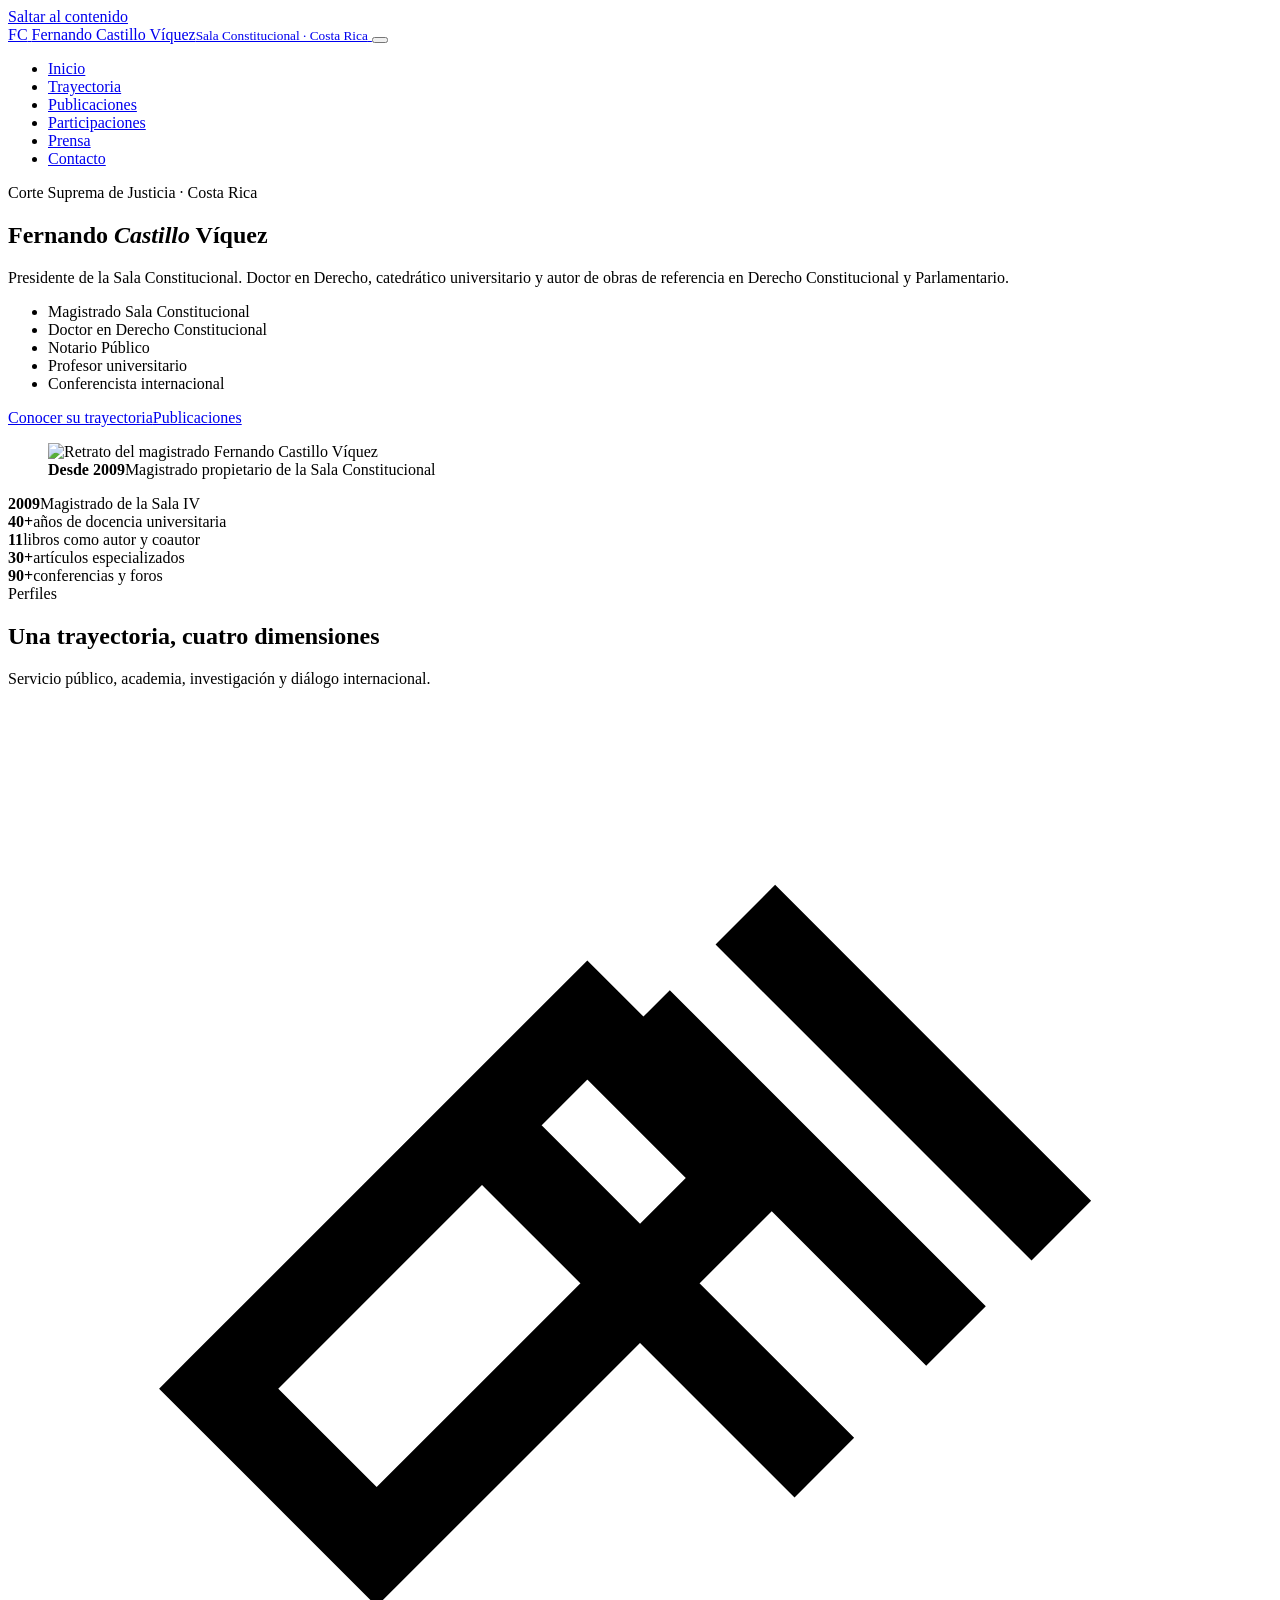
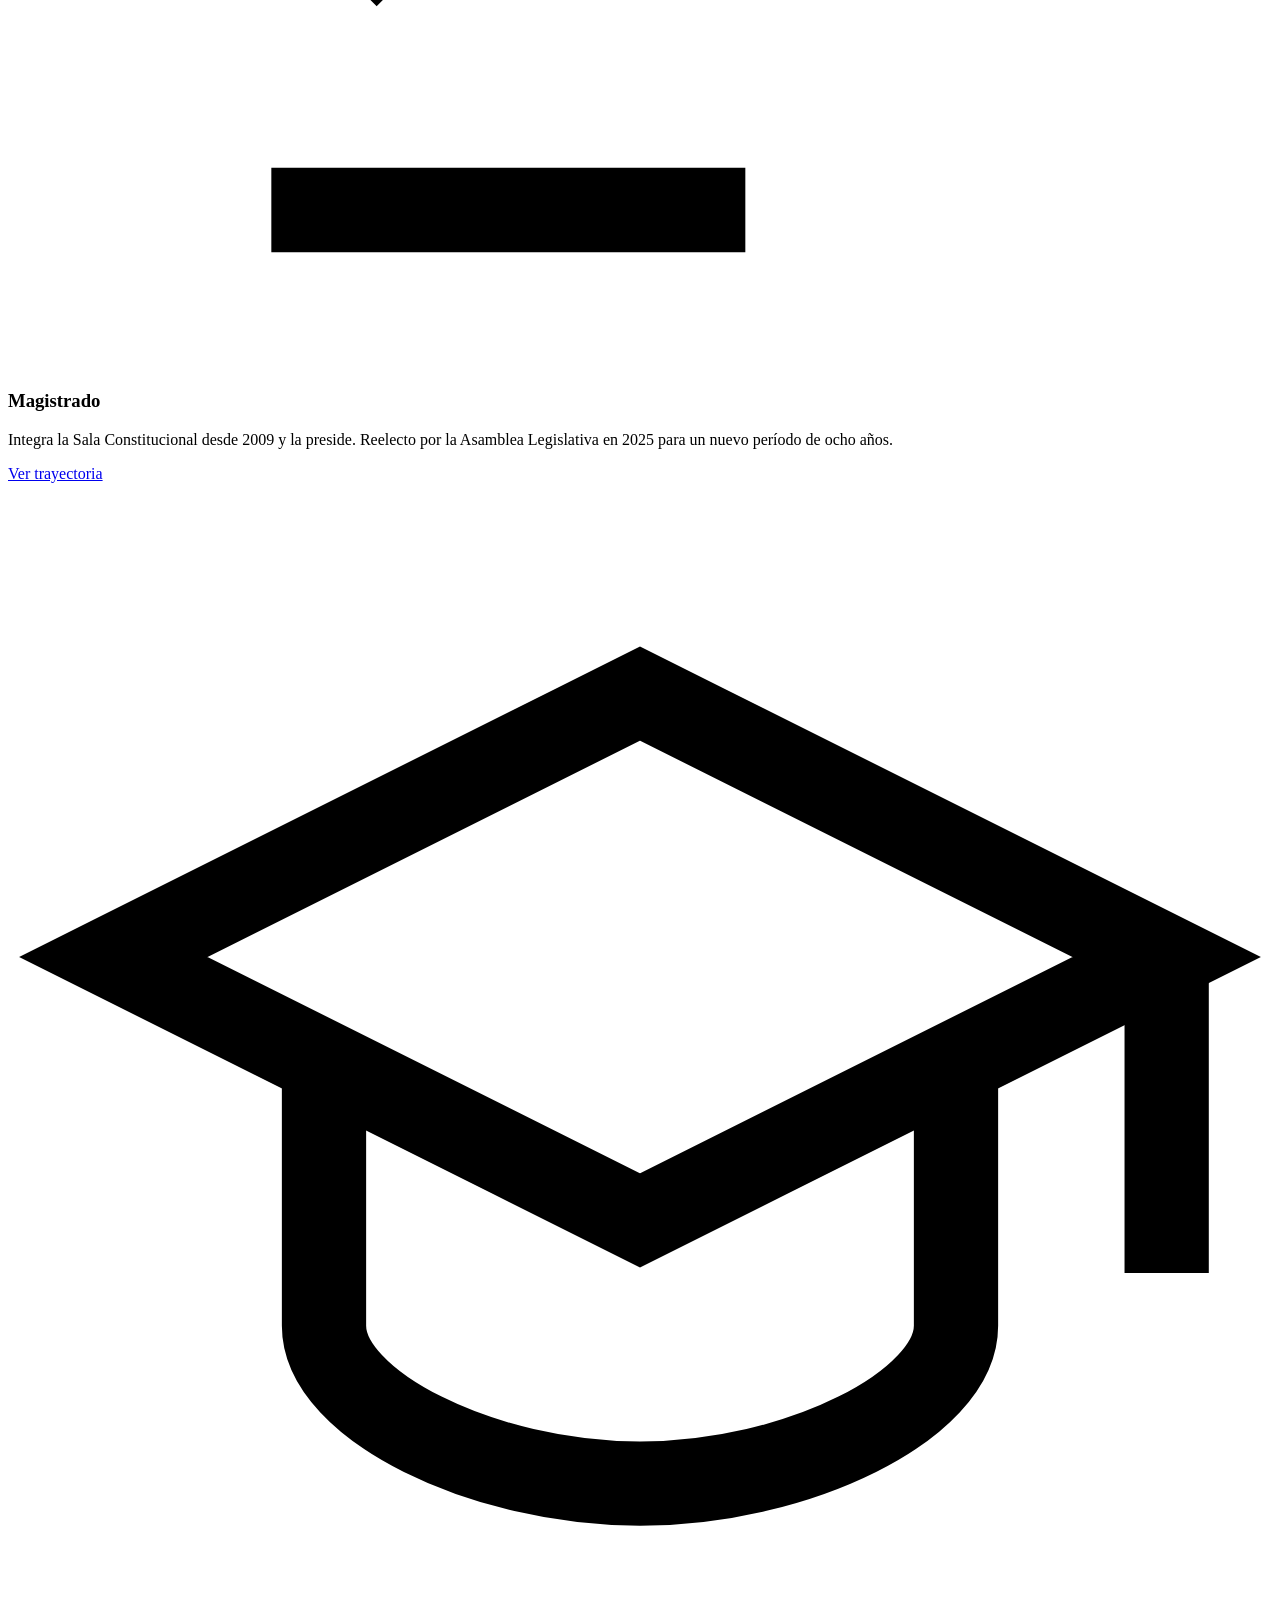
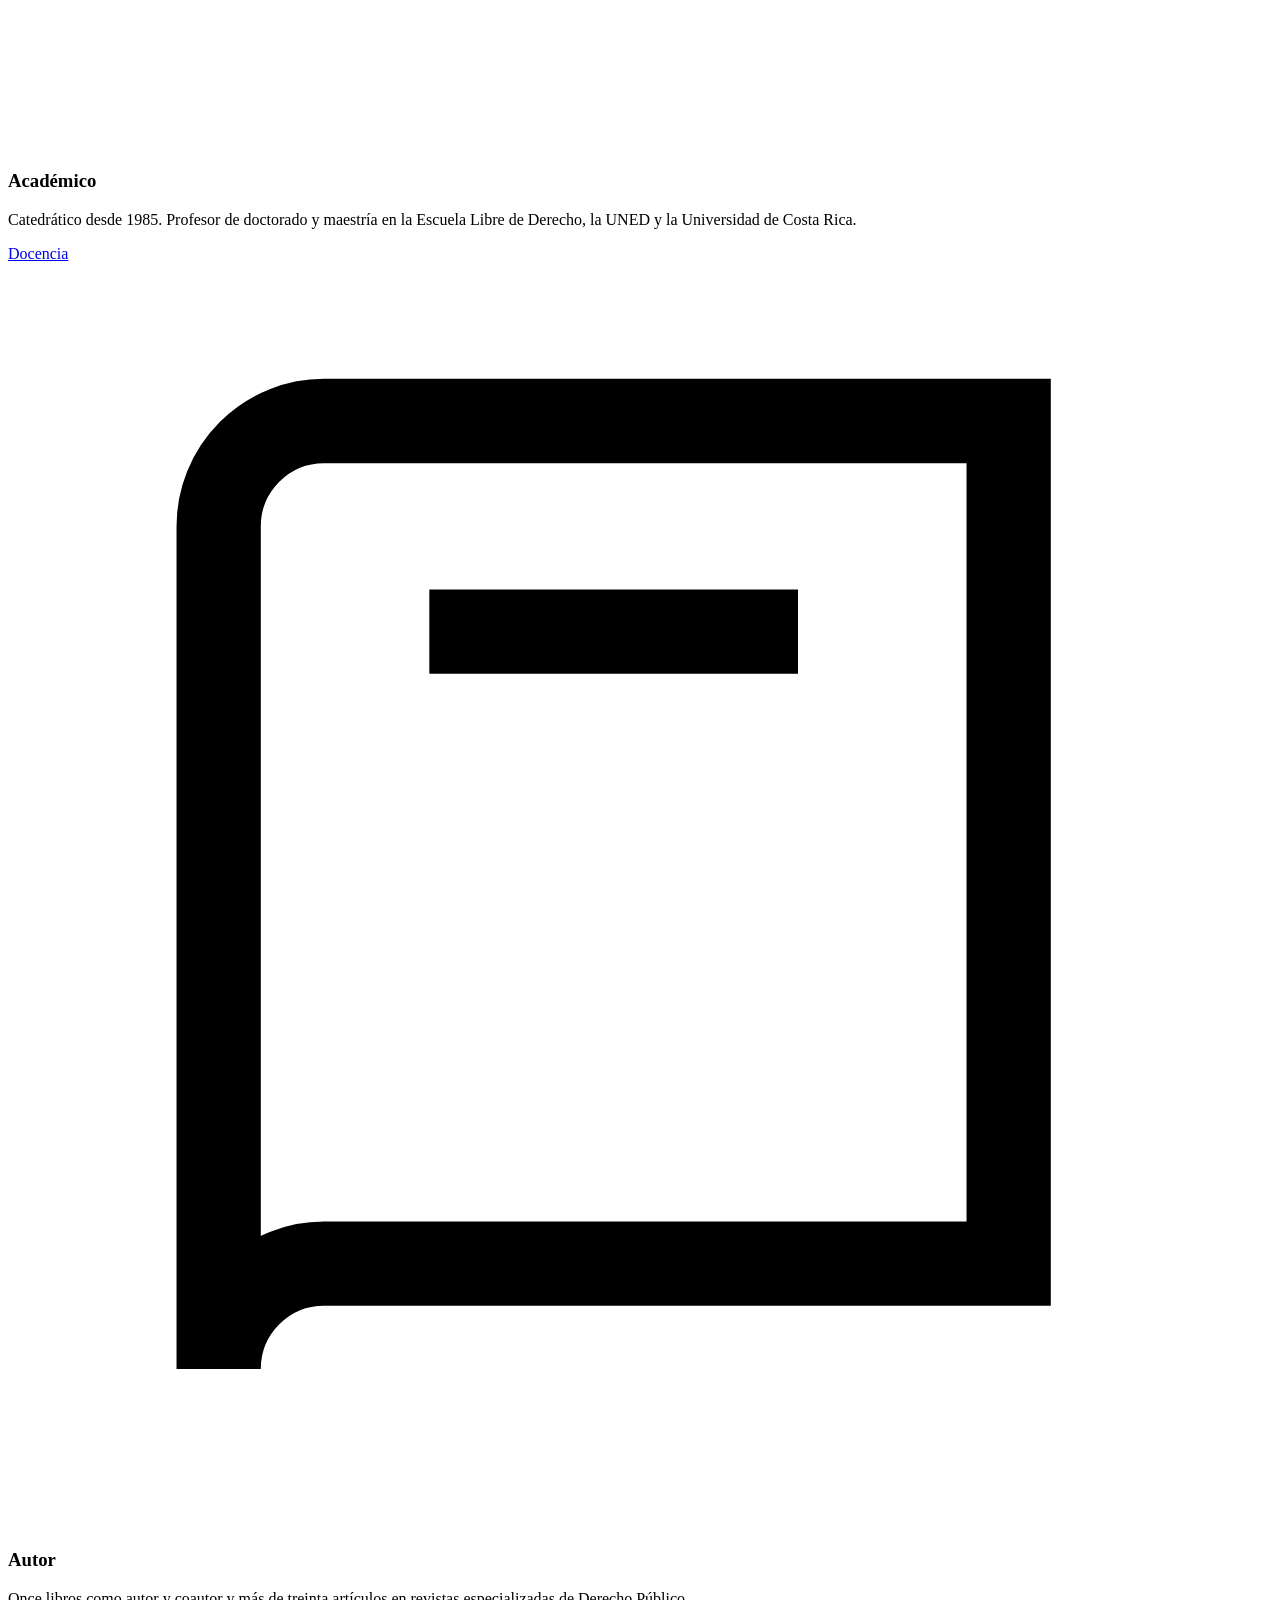
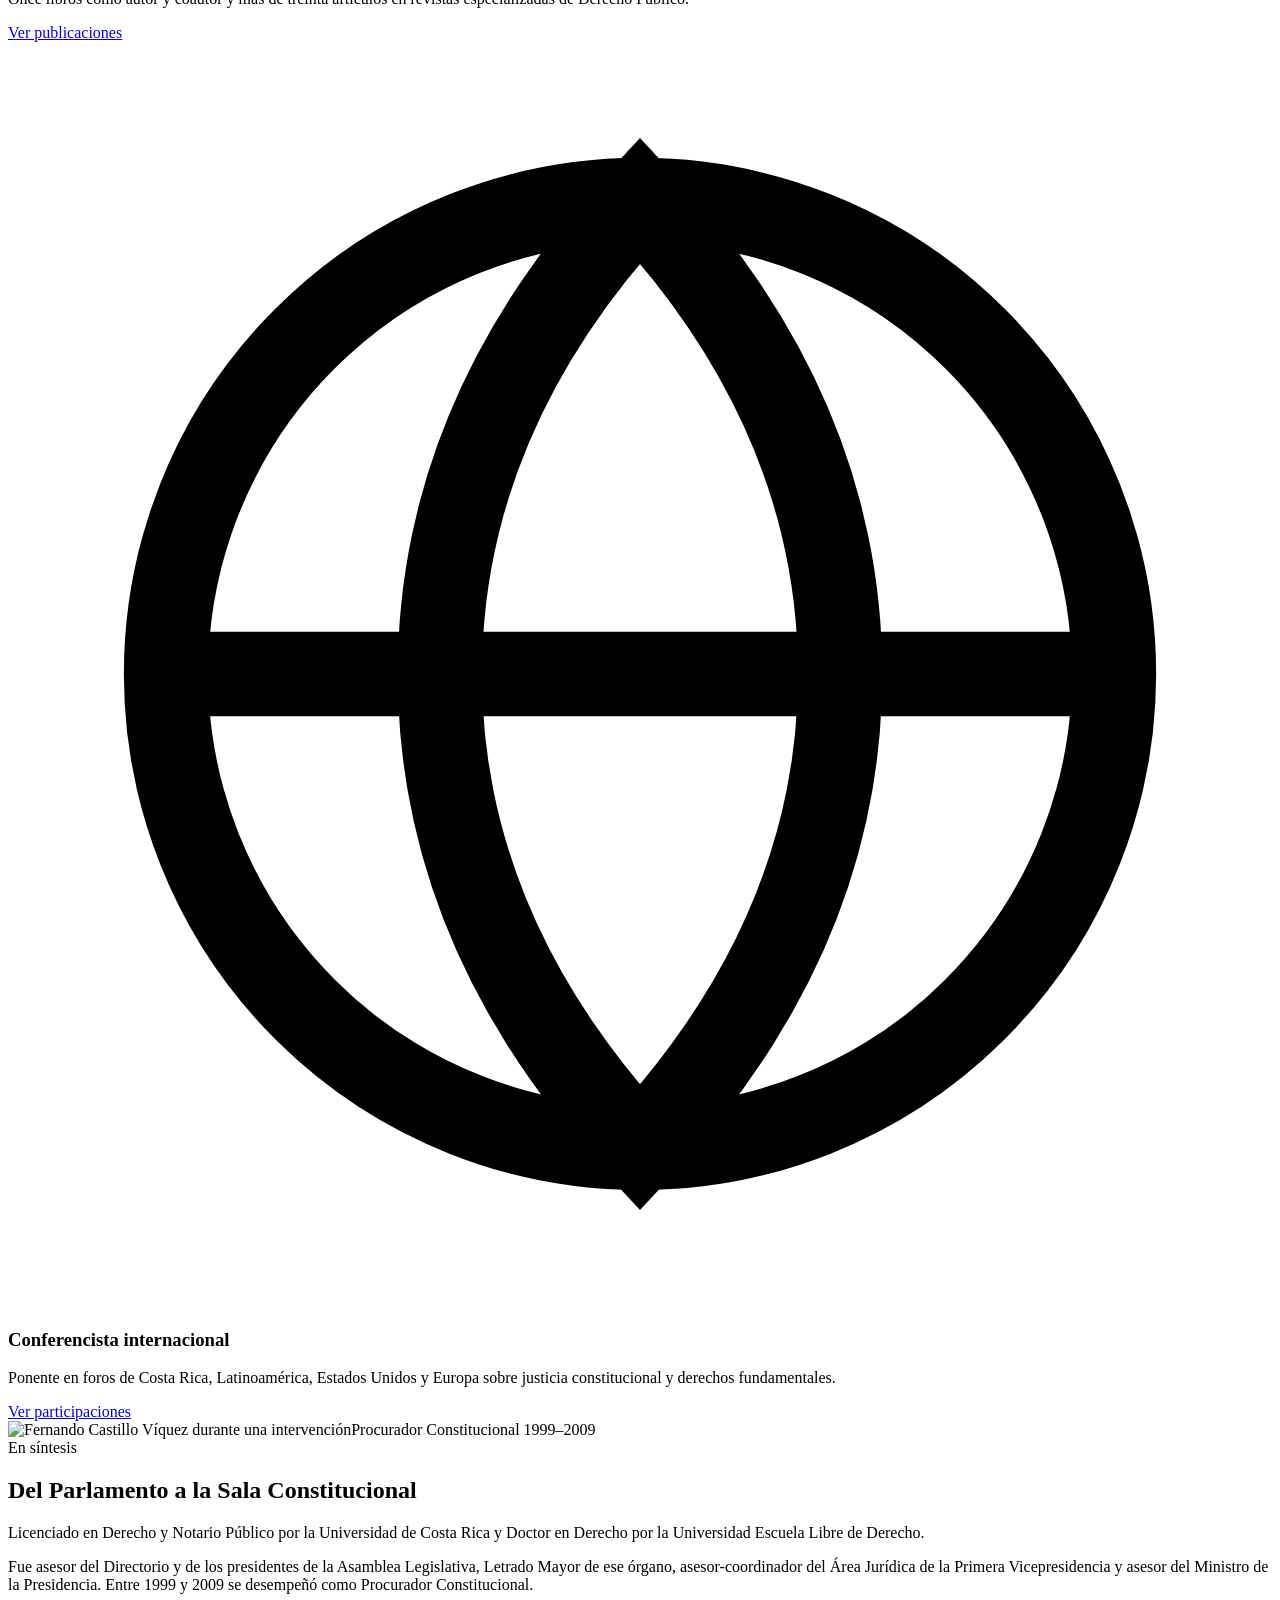
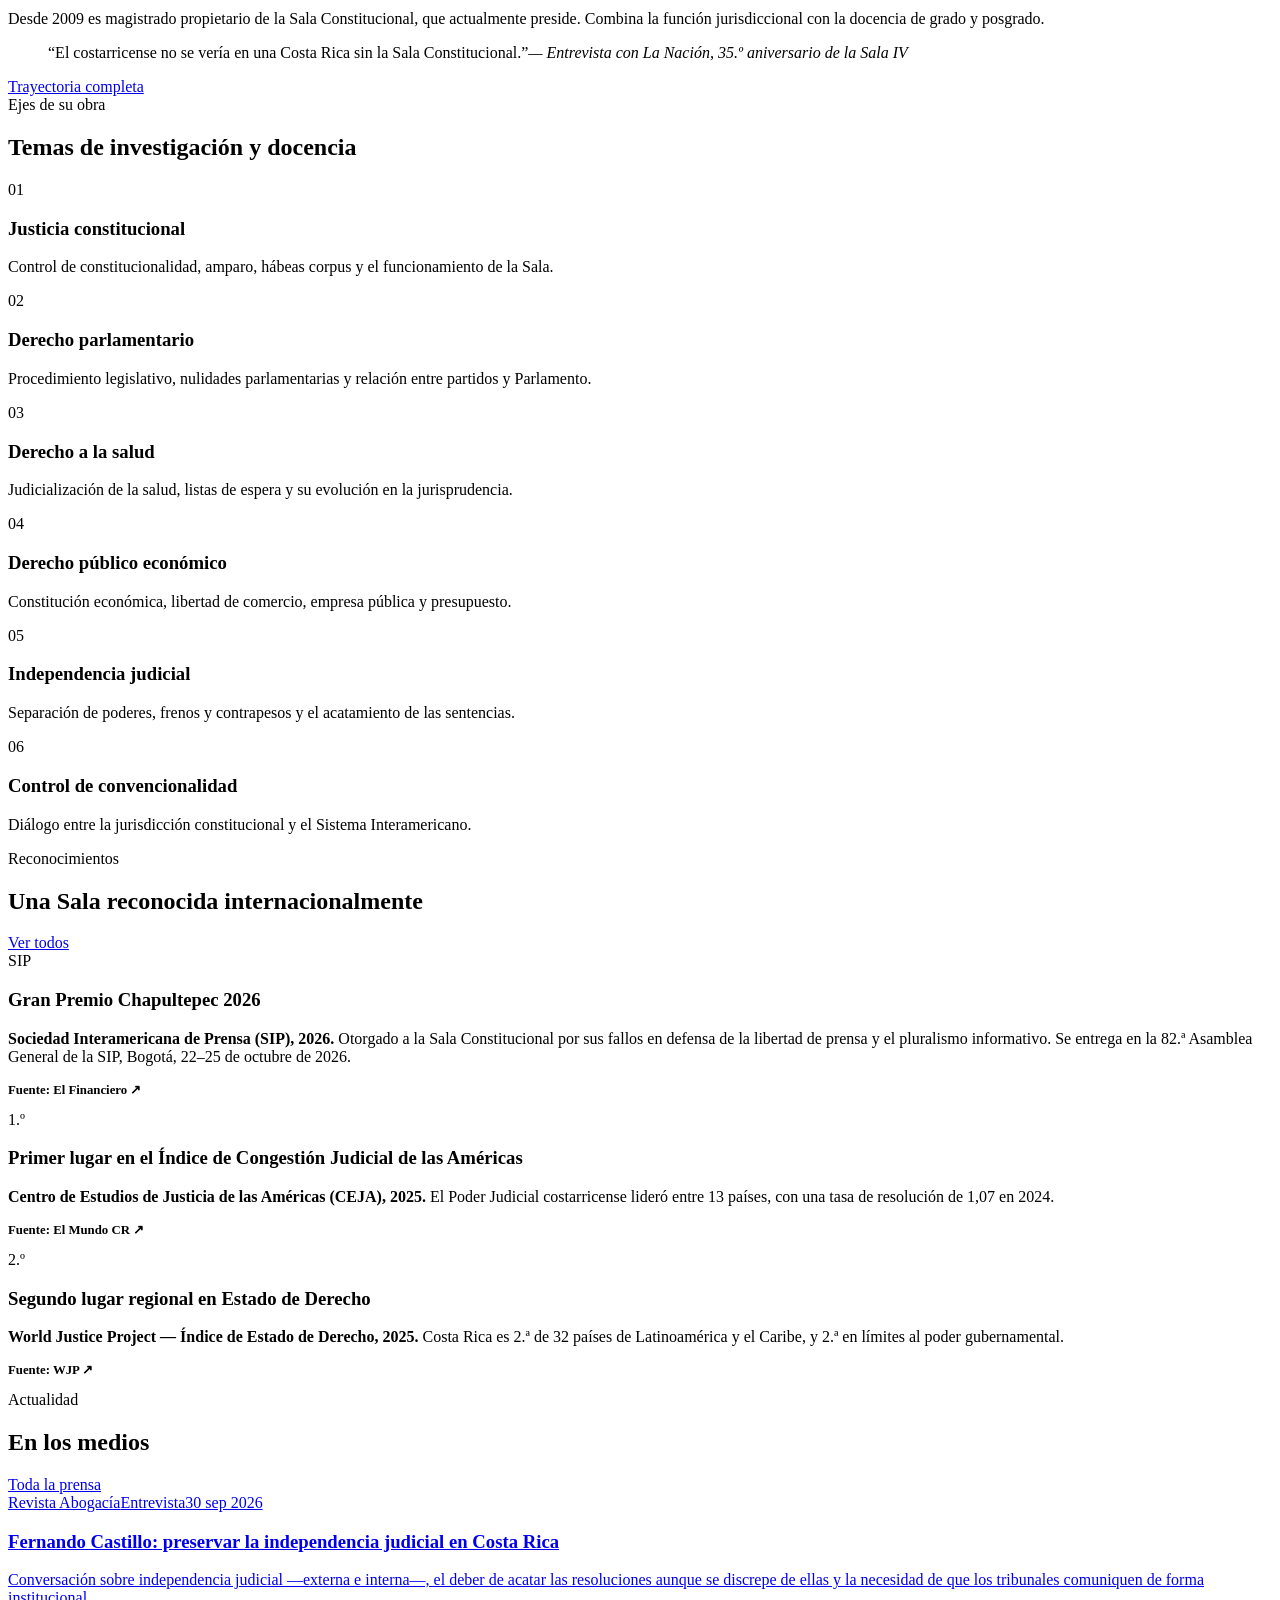
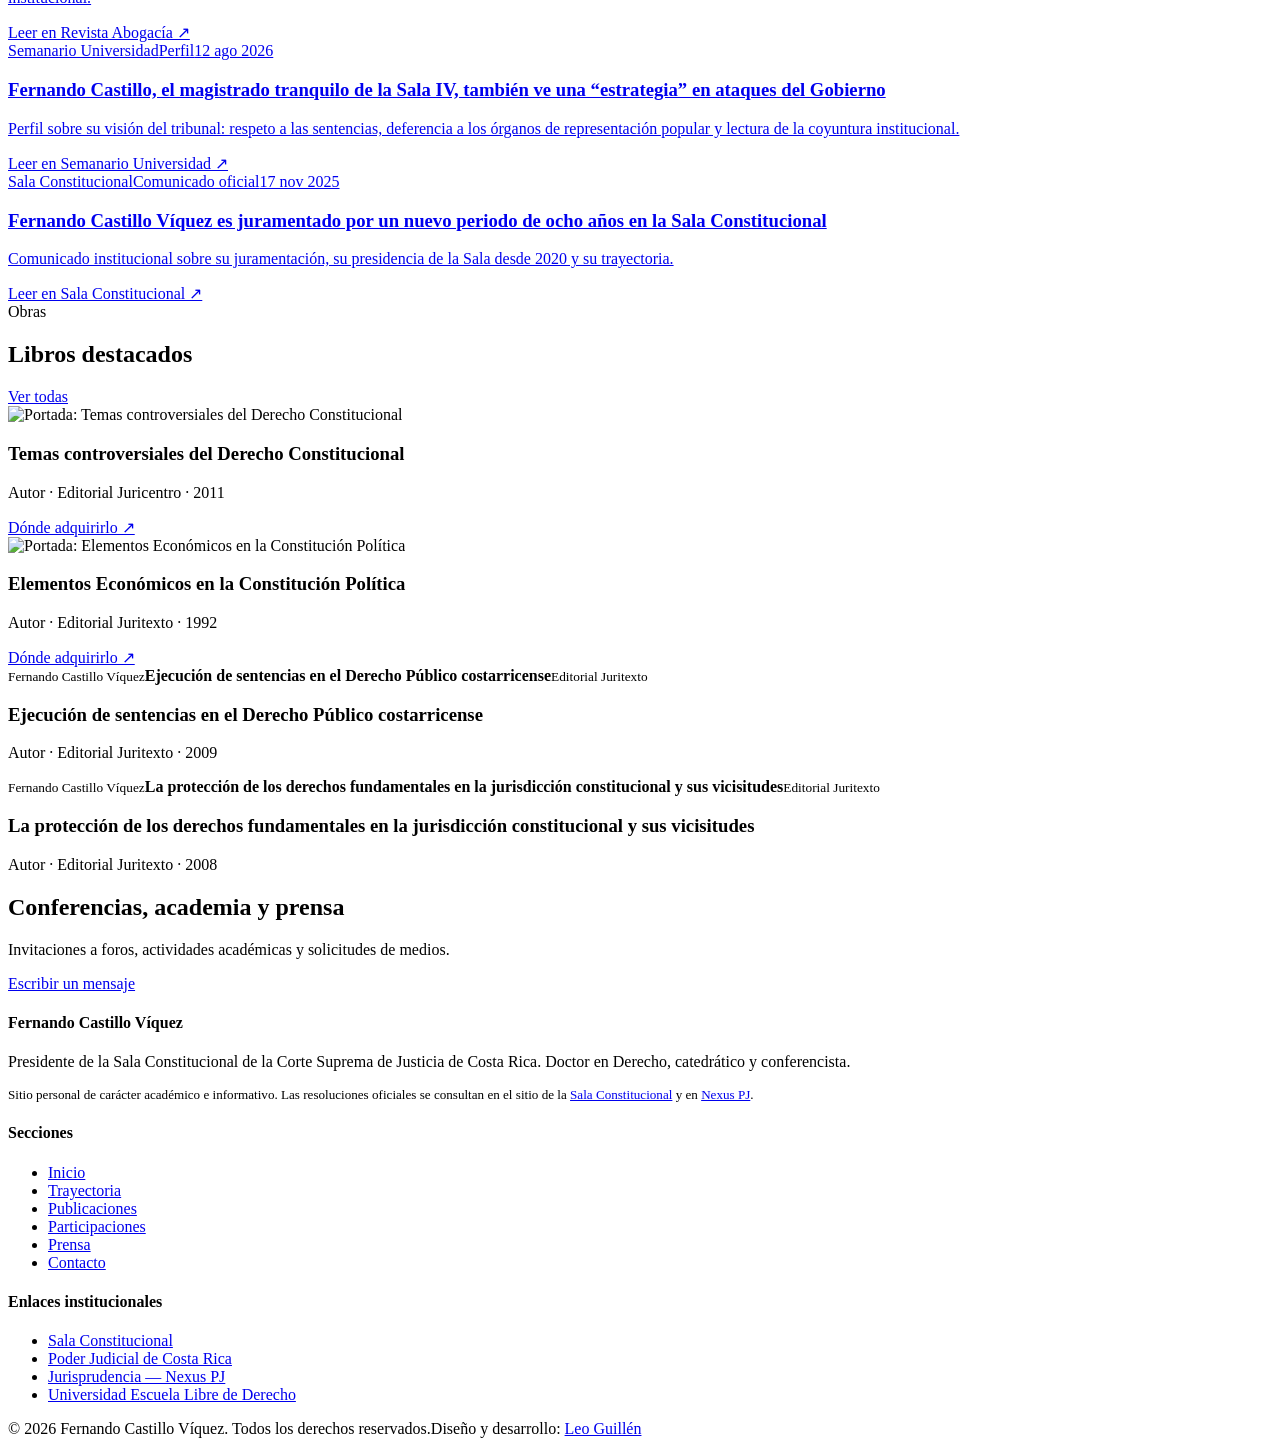
==== public/index.html @ f323a3b7 "mejora web" ====
<!doctype html>
<html lang="es-CR">
<head>
<meta charset="utf-8">
<meta name="viewport" content="width=device-width, initial-scale=1">
<title>Magistrado Fernando Castillo Víquez | Sala Constitucional</title>
<meta name="description" content="Sitio oficial del magistrado Fernando Castillo Víquez, presidente de la Sala Constitucional de Costa Rica: trayectoria, libros, conferencias y prensa.">
<meta name="keywords" content="Fernando Castillo Víquez, magistrado Fernando Castillo, presidente Sala Constitucional, Sala IV Costa Rica, magistrado Sala Constitucional, Derecho Constitucional Costa Rica">
<meta name="author" content="Fernando Castillo Víquez">
<meta name="robots" content="index, follow, max-image-preview:large, max-snippet:-1">
<link rel="canonical" href="https://www.fernandocastillocr.com/">
<link rel="alternate" hreflang="es-CR" href="https://www.fernandocastillocr.com/"><link rel="alternate" hreflang="x-default" href="https://www.fernandocastillocr.com/">
<!-- Google Search Console: pegar aquí la meta de verificación, p. ej. <meta name="google-site-verification" content="..."> -->
<meta property="og:type" content="profile"><meta property="og:locale" content="es_CR"><meta property="og:site_name" content="Fernando Castillo Víquez">
<meta property="og:title" content="Magistrado Fernando Castillo Víquez | Sala Constitucional"><meta property="og:description" content="Sitio oficial del magistrado Fernando Castillo Víquez, presidente de la Sala Constitucional de Costa Rica: trayectoria, libros, conferencias y prensa."><meta property="og:url" content="https://www.fernandocastillocr.com/">
<meta property="og:image" content="https://www.fernandocastillocr.com/assets/img/og-image.jpg"><meta property="og:image:width" content="1200"><meta property="og:image:height" content="630"><meta property="og:image:alt" content="Fernando Castillo Víquez, presidente de la Sala Constitucional de Costa Rica">
<meta property="profile:first_name" content="Fernando"><meta property="profile:last_name" content="Castillo Víquez">
<meta name="twitter:card" content="summary_large_image"><meta name="twitter:title" content="Magistrado Fernando Castillo Víquez | Sala Constitucional"><meta name="twitter:description" content="Sitio oficial del magistrado Fernando Castillo Víquez, presidente de la Sala Constitucional de Costa Rica: trayectoria, libros, conferencias y prensa.">
<meta name="twitter:image" content="https://www.fernandocastillocr.com/assets/img/og-image.jpg"><meta name="twitter:image:alt" content="Fernando Castillo Víquez, presidente de la Sala Constitucional de Costa Rica">
<meta name="theme-color" content="#0e1a2b"><meta name="format-detection" content="telephone=no">
<link rel="icon" href="/favicon.svg" type="image/svg+xml"><link rel="icon" href="/favicon-32.png" sizes="32x32" type="image/png">
<link rel="apple-touch-icon" href="/apple-touch-icon.png"><link rel="manifest" href="/site.webmanifest">
<link rel="preload" as="image" href="/assets/img/retrato.webp" fetchpriority="high">
<link rel="preconnect" href="https://fonts.googleapis.com"><link rel="preconnect" href="https://fonts.gstatic.com" crossorigin>
<link href="https://fonts.googleapis.com/css2?family=Cormorant+Garamond:ital,wght@0,500;0,600;1,500&family=Inter:wght@400;500;600&display=swap" rel="stylesheet">
<link rel="stylesheet" href="/assets/css/styles.css?v=20261011">
<script type="application/ld+json">{"@context": "https://schema.org", "@graph": [{"@type": "WebSite", "@id": "https://www.fernandocastillocr.com/#website", "url": "https://www.fernandocastillocr.com/", "name": "Fernando Castillo Víquez", "inLanguage": "es-CR", "publisher": {"@id": "https://www.fernandocastillocr.com/#person"}, "about": {"@id": "https://www.fernandocastillocr.com/#person"}}, {"@type": "Person", "@id": "https://www.fernandocastillocr.com/#person", "name": "Fernando Castillo Víquez", "givenName": "Fernando", "familyName": "Castillo Víquez", "alternateName": ["Fernando Castillo", "Magistrado Fernando Castillo", "Fernando Castillo V."], "honorificPrefix": "Dr.", "url": "https://www.fernandocastillocr.com/", "image": {"@type": "ImageObject", "url": "https://www.fernandocastillocr.com/assets/img/retrato.webp", "width": 496, "height": 568}, "jobTitle": "Presidente de la Sala Constitucional", "description": "Magistrado propietario de la Sala Constitucional de la Corte Suprema de Justicia de Costa Rica desde 2009 y su presidente. Doctor en Derecho, catedrático universitario y autor.", "worksFor": {"@type": "GovernmentOrganization", "name": "Sala Constitucional de la Corte Suprema de Justicia de Costa Rica", "url": "https://salaconstitucional.poder-judicial.go.cr/", "parentOrganization": {"@type": "GovernmentOrganization", "name": "Poder Judicial de Costa Rica", "url": "https://pj.poder-judicial.go.cr/"}}, "hasOccupation": [{"@type": "Occupation", "name": "Magistrado"}, {"@type": "Occupation", "name": "Profesor universitario"}, {"@type": "Occupation", "name": "Notario público"}], "alumniOf": [{"@type": "CollegeOrUniversity", "name": "Universidad de Costa Rica"}, {"@type": "CollegeOrUniversity", "name": "Universidad Escuela Libre de Derecho"}], "hasCredential": [{"@type": "EducationalOccupationalCredential", "credentialCategory": "degree", "name": "Licenciatura en Derecho", "recognizedBy": {"@type": "CollegeOrUniversity", "name": "Universidad de Costa Rica"}}, {"@type": "EducationalOccupationalCredential", "credentialCategory": "degree", "name": "Doctorado en Derecho", "recognizedBy": {"@type": "CollegeOrUniversity", "name": "Universidad Escuela Libre de Derecho"}}], "birthPlace": {"@type": "Place", "name": "Heredia, Costa Rica"}, "nationality": {"@type": "Country", "name": "Costa Rica"}, "knowsLanguage": "es", "knowsAbout": ["Derecho Constitucional", "Derecho Procesal Constitucional", "Derecho Parlamentario", "Derecho Público Económico", "Derecho Administrativo", "Control de convencionalidad", "Derecho a la salud"], "subjectOf": [{"@type": "CreativeWork", "name": "Fernando Castillo: preservar la independencia judicial en Costa Rica", "url": "https://www.revistaabogacia.com/fernando-castillo-preservar-la-independencia-judicial-en-costa-rica/", "datePublished": "2026-09-30", "publisher": {"@type": "Organization", "name": "Revista Abogacía"}}, {"@type": "CreativeWork", "name": "Fernando Castillo, el magistrado tranquilo de la Sala IV, también ve una “estrategia” en ataques del Gobierno", "url": "https://semanariouniversidad.com/pais/fernando-castillo-el-magistrado-tranquilo-de-la-sala-iv-tambien-ve-una-estrategia-en-ataques-del-gobierno/", "datePublished": "2026-08-12", "publisher": {"@type": "Organization", "name": "Semanario Universidad"}}, {"@type": "CreativeWork", "name": "Magistrado Fernando Castillo: ‘La Sala no puede dar un golpe de Estado, los términos se han equivocado’", "url": "https://www.nacion.com/politica/magistrado-fernando-castillo-la-sala-no-puede-dar/HDDXQT6OJNHUJPCTBT25O3FYCQ/story/", "datePublished": "2026-08-05", "publisher": {"@type": "Organization", "name": "La Nación"}}, {"@type": "CreativeWork", "name": "“No soy una persona con pedigrí judicial”, afirma presidente de Sala Constitucional", "url": "https://www.teletica.com/entrevistas/no-soy-una-persona-con-pedigri-judicial-afirma-presidente-de-sala-constitucional_397880", "datePublished": "2025-11-30", "publisher": {"@type": "Organization", "name": "Teletica"}}, {"@type": "CreativeWork", "name": "Fernando Castillo Víquez es juramentado por un nuevo periodo de ocho años en la Sala Constitucional", "url": "https://salaconstitucional.poder-judicial.go.cr/index.php/sala-de-prensa/comunicados/fernando-castillo-viquez-es-juramentado-por-un-nuevo-periodo-de-ocho-anos-en-la-sala-constitucional", "datePublished": "2025-11-17", "publisher": {"@type": "Organization", "name": "Sala Constitucional"}}, {"@type": "CreativeWork", "name": "Fernando Castillo, presidente de la Sala IV, reelecto magistrado por ocho años más", "url": "https://delfino.cr/2025/11/fernando-castillo-presidente-de-la-sala-iv-reelecto-magistrado-por-ocho-anos-mas", "datePublished": "2025-11-11", "publisher": {"@type": "Organization", "name": "Delfino.cr"}}, {"@type": "CreativeWork", "name": "Magistrado Fernando Castillo recibe reconocimiento por su destacada trayectoria académica y labor docente", "url": "https://elmundo.cr/costa-rica/magistrado-fernando-castillo-recibe-reconocimiento-por-su-destacada-trayectoria-academica-y-labor-docente/", "datePublished": "2024-07-22", "publisher": {"@type": "Organization", "name": "El Mundo CR"}}]}, {"@type": "ProfilePage", "@id": "https://www.fernandocastillocr.com/#webpage", "url": "https://www.fernandocastillocr.com/", "name": "Magistrado Fernando Castillo Víquez | Sala Constitucional", "description": "Sitio oficial del magistrado Fernando Castillo Víquez, presidente de la Sala Constitucional de Costa Rica: trayectoria, libros, conferencias y prensa.", "inLanguage": "es-CR", "isPartOf": {"@id": "https://www.fernandocastillocr.com/#website"}, "about": {"@id": "https://www.fernandocastillocr.com/#person"}, "dateModified": "2026-10-11", "primaryImageOfPage": {"@type": "ImageObject", "url": "https://www.fernandocastillocr.com/assets/img/og-image.jpg", "width": 1200, "height": 630}, "mainEntity": {"@id": "https://www.fernandocastillocr.com/#person"}}]}</script>
</head>
<body>
<a class="skip" href="#main">Saltar al contenido</a>
<header class="site-header">
  <nav class="wrap nav" aria-label="Principal">
    <a class="brand" href="/" aria-label="Fernando Castillo Víquez — inicio">
      <span class="brand-mark">FC</span>
      <span class="brand-name">Fernando Castillo Víquez<small>Sala Constitucional · Costa Rica</small></span>
    </a>
    <button class="burger" aria-label="Abrir menú" aria-expanded="false" aria-controls="menu"><span></span><span></span><span></span></button>
    <ul class="menu" id="menu"><li><a href="/" aria-current="page">Inicio</a></li><li><a href="/trayectoria">Trayectoria</a></li><li><a href="/publicaciones">Publicaciones</a></li><li><a href="/participaciones">Participaciones</a></li><li><a href="/prensa">Prensa</a></li><li><a class="cta" href="/contacto">Contacto</a></li></ul>
  </nav>
</header>
<main id="main">

<section class="hero"><div class="wrap hero-grid">
  <div>
    <div class="eyebrow">Corte Suprema de Justicia · Costa Rica</div>
    <h1>Fernando <em>Castillo</em> Víquez</h1>
    <p class="lead">Presidente de la Sala Constitucional. Doctor en Derecho, catedrático universitario y autor de obras de referencia en Derecho Constitucional y Parlamentario.</p>
    <ul class="roles"><li>Magistrado Sala Constitucional</li><li>Doctor en Derecho Constitucional</li><li>Notario Público</li><li>Profesor universitario</li><li>Conferencista internacional</li></ul>
    <div class="btns"><a class="btn btn-gold" href="/trayectoria">Conocer su trayectoria</a><a class="btn btn-ghost" href="/publicaciones">Publicaciones</a></div>
  </div>
  <figure class="portrait"><img src="/assets/img/retrato.webp" alt="Retrato del magistrado Fernando Castillo Víquez" width="496" height="568" fetchpriority="high"><span class="shade" aria-hidden="true"></span>
  <figcaption><b>Desde 2009</b>Magistrado propietario de la Sala Constitucional</figcaption></figure>
</div></section>

<section class="stats"><div class="wrap stats-grid">
  <div class="stat"><b>2009</b><span>Magistrado de la Sala IV</span></div>
  <div class="stat"><b>40+</b><span>años de docencia universitaria</span></div>
  <div class="stat"><b>11</b><span>libros como autor y coautor</span></div>
  <div class="stat"><b>30+</b><span>artículos especializados</span></div>
  <div class="stat"><b>90+</b><span>conferencias y foros</span></div>
</div></section>

<section class="block"><div class="wrap">
  <div class="sec-head"><div><div class="eyebrow">Perfiles</div><h2>Una trayectoria, cuatro dimensiones</h2></div>
  <p class="lead">Servicio público, academia, investigación y diálogo internacional.</p></div>
  <div class="grid-4"><article class="profile reveal"><div class="ic"><svg viewBox="0 0 24 24" fill="none" stroke="currentColor" stroke-width="1.6"><path d="M14 4l6 6M12 6l6 6M5 21h9M9.5 8.5l6 6M4 13l7-7 3 3-7 7z"/></svg></div><h3>Magistrado</h3><p>Integra la Sala Constitucional desde 2009 y la preside. Reelecto por la Asamblea Legislativa en 2025 para un nuevo período de ocho años.</p><a href="/trayectoria">Ver trayectoria</a></article><article class="profile reveal"><div class="ic"><svg viewBox="0 0 24 24" fill="none" stroke="currentColor" stroke-width="1.6"><path d="M2 9l10-5 10 5-10 5z"/><path d="M6 11v5c0 1.5 3 3 6 3s6-1.5 6-3v-5M22 9v6"/></svg></div><h3>Académico</h3><p>Catedrático desde 1985. Profesor de doctorado y maestría en la Escuela Libre de Derecho, la UNED y la Universidad de Costa Rica.</p><a href="/trayectoria#docencia">Docencia</a></article><article class="profile reveal"><div class="ic"><svg viewBox="0 0 24 24" fill="none" stroke="currentColor" stroke-width="1.6"><path d="M4 5a2 2 0 012-2h13v16H6a2 2 0 00-2 2zM4 5v16M8 7h7"/></svg></div><h3>Autor</h3><p>Once libros como autor y coautor y más de treinta artículos en revistas especializadas de Derecho Público.</p><a href="/publicaciones">Ver publicaciones</a></article><article class="profile reveal"><div class="ic"><svg viewBox="0 0 24 24" fill="none" stroke="currentColor" stroke-width="1.6"><circle cx="12" cy="12" r="9"/><path d="M3 12h18M12 3c2.5 2.7 3.8 5.7 3.8 9s-1.3 6.3-3.8 9c-2.5-2.7-3.8-5.7-3.8-9S9.5 5.7 12 3z"/></svg></div><h3>Conferencista internacional</h3><p>Ponente en foros de Costa Rica, Latinoamérica, Estados Unidos y Europa sobre justicia constitucional y derechos fundamentales.</p><a href="/participaciones">Ver participaciones</a></article></div>
</div></section>

<section class="block alt"><div class="wrap grid-2">
  <div class="bio-img reveal"><img src="/assets/img/conferencia.webp" alt="Fernando Castillo Víquez durante una intervención" loading="lazy" width="1067" height="1600"><span class="tag">Procurador Constitucional 1999–2009</span></div>
  <div class="reveal">
    <div class="eyebrow">En síntesis</div>
    <h2>Del Parlamento a la Sala Constitucional</h2>
    <p>Licenciado en Derecho y Notario Público por la Universidad de Costa Rica y Doctor en Derecho por la Universidad Escuela Libre de Derecho.</p>
    <p>Fue asesor del Directorio y de los presidentes de la Asamblea Legislativa, Letrado Mayor de ese órgano, asesor-coordinador del Área Jurídica de la Primera Vicepresidencia y asesor del Ministro de la Presidencia. Entre 1999 y 2009 se desempeñó como Procurador Constitucional.</p>
    <p>Desde 2009 es magistrado propietario de la Sala Constitucional, que actualmente preside. Combina la función jurisdiccional con la docencia de grado y posgrado.</p>
    <blockquote class="quote">“El costarricense no se vería en una Costa Rica sin la Sala Constitucional.”<cite>— Entrevista con La Nación, 35.º aniversario de la Sala IV</cite></blockquote>
    <a class="btn btn-ink" href="/trayectoria">Trayectoria completa</a>
  </div>
</div></section>

<section class="block dark"><div class="wrap">
  <div class="sec-head"><div><div class="eyebrow" style="color:var(--gold-2)">Ejes de su obra</div><h2>Temas de investigación y docencia</h2></div></div>
  <div class="themes"><div class="theme reveal"><span class="n">01</span><h3>Justicia constitucional</h3><p>Control de constitucionalidad, amparo, hábeas corpus y el funcionamiento de la Sala.</p></div><div class="theme reveal"><span class="n">02</span><h3>Derecho parlamentario</h3><p>Procedimiento legislativo, nulidades parlamentarias y relación entre partidos y Parlamento.</p></div><div class="theme reveal"><span class="n">03</span><h3>Derecho a la salud</h3><p>Judicialización de la salud, listas de espera y su evolución en la jurisprudencia.</p></div><div class="theme reveal"><span class="n">04</span><h3>Derecho público económico</h3><p>Constitución económica, libertad de comercio, empresa pública y presupuesto.</p></div><div class="theme reveal"><span class="n">05</span><h3>Independencia judicial</h3><p>Separación de poderes, frenos y contrapesos y el acatamiento de las sentencias.</p></div><div class="theme reveal"><span class="n">06</span><h3>Control de convencionalidad</h3><p>Diálogo entre la jurisdicción constitucional y el Sistema Interamericano.</p></div></div>
</div></section>

<section class="block"><div class="wrap"><div class="sec-head"><div><div class="eyebrow">Reconocimientos</div><h2>Una Sala reconocida internacionalmente</h2></div><a class="btn btn-ink" href="/prensa#reconocimientos">Ver todos</a></div>
<div class="grid-3"><a class="kp reveal" href="https://www.elfinancierocr.com/economia-y-politica/sip-otorga-el-gran-premio-chapultepec-2026-a-la/2NR7KEBCWNECLAHUYVV73FAW4Y/story/" target="_blank" rel="noopener" style="text-decoration:none;color:inherit;display:block"><span class="fig">SIP</span><h3>Gran Premio Chapultepec 2026</h3>
<p><b>Sociedad Interamericana de Prensa (SIP), 2026.</b> Otorgado a la Sala Constitucional por sus fallos en defensa de la libertad de prensa y el pluralismo informativo. Se entrega en la 82.ª Asamblea General de la SIP, Bogotá, 22–25 de octubre de 2026.</p><p style="margin-top:8px;font-size:.8rem;color:var(--gold-ink);font-weight:600">Fuente: El Financiero ↗</p></a><a class="kp reveal" href="https://elmundo.cr/costa-rica/costa-rica-lidera-en-resolucion-judicial-en-latinoamerica-segun-estudio-del-ceja/" target="_blank" rel="noopener" style="text-decoration:none;color:inherit;display:block"><span class="fig">1.º</span><h3>Primer lugar en el Índice de Congestión Judicial de las Américas</h3>
<p><b>Centro de Estudios de Justicia de las Américas (CEJA), 2025.</b> El Poder Judicial costarricense lideró entre 13 países, con una tasa de resolución de 1,07 en 2024.</p><p style="margin-top:8px;font-size:.8rem;color:var(--gold-ink);font-weight:600">Fuente: El Mundo CR ↗</p></a><a class="kp reveal" href="https://worldjusticeproject.org/sites/default/files/documents/Costa%20Rica_3.pdf" target="_blank" rel="noopener" style="text-decoration:none;color:inherit;display:block"><span class="fig">2.º</span><h3>Segundo lugar regional en Estado de Derecho</h3>
<p><b>World Justice Project — Índice de Estado de Derecho, 2025.</b> Costa Rica es 2.ª de 32 países de Latinoamérica y el Caribe, y 2.ª en límites al poder gubernamental.</p><p style="margin-top:8px;font-size:.8rem;color:var(--gold-ink);font-weight:600">Fuente: WJP ↗</p></a></div></div></section>
<section class="block alt"><div class="wrap">
  <div class="sec-head"><div><div class="eyebrow">Actualidad</div><h2>En los medios</h2></div><a class="btn btn-ink" href="/prensa">Toda la prensa</a></div>
  <div class="grid-3"><a class="news reveal featured" href="https://www.revistaabogacia.com/fernando-castillo-preservar-la-independencia-judicial-en-costa-rica/" target="_blank" rel="noopener">
<div class="meta"><span>Revista Abogacía</span><i></i><span>Entrevista</span><i></i><span>30 sep 2026</span></div>
<h3>Fernando Castillo: preservar la independencia judicial en Costa Rica</h3><p>Conversación sobre independencia judicial —externa e interna—, el deber de acatar las resoluciones aunque se discrepe de ellas y la necesidad de que los tribunales comuniquen de forma institucional.</p><span class="go">Leer en Revista Abogacía ↗</span></a><a class="news reveal" href="https://semanariouniversidad.com/pais/fernando-castillo-el-magistrado-tranquilo-de-la-sala-iv-tambien-ve-una-estrategia-en-ataques-del-gobierno/" target="_blank" rel="noopener">
<div class="meta"><span>Semanario Universidad</span><i></i><span>Perfil</span><i></i><span>12 ago 2026</span></div>
<h3>Fernando Castillo, el magistrado tranquilo de la Sala IV, también ve una “estrategia” en ataques del Gobierno</h3><p>Perfil sobre su visión del tribunal: respeto a las sentencias, deferencia a los órganos de representación popular y lectura de la coyuntura institucional.</p><span class="go">Leer en Semanario Universidad ↗</span></a><a class="news reveal" href="https://salaconstitucional.poder-judicial.go.cr/index.php/sala-de-prensa/comunicados/fernando-castillo-viquez-es-juramentado-por-un-nuevo-periodo-de-ocho-anos-en-la-sala-constitucional" target="_blank" rel="noopener">
<div class="meta"><span>Sala Constitucional</span><i></i><span>Comunicado oficial</span><i></i><span>17 nov 2025</span></div>
<h3>Fernando Castillo Víquez es juramentado por un nuevo periodo de ocho años en la Sala Constitucional</h3><p>Comunicado institucional sobre su juramentación, su presidencia de la Sala desde 2020 y su trayectoria.</p><span class="go">Leer en Sala Constitucional ↗</span></a></div>
</div></section>

<section class="block"><div class="wrap">
  <div class="sec-head"><div><div class="eyebrow">Obras</div><h2>Libros destacados</h2></div><a class="btn btn-ink" href="/publicaciones">Ver todas</a></div>
  <div class="grid-4"><article class="book reveal"><div class="cover"><img src="/assets/img/libro-temas-controversiales.webp" alt="Portada: Temas controversiales del Derecho Constitucional" loading="lazy"></div><div><h3>Temas controversiales del Derecho Constitucional</h3><p>Autor · Editorial Juricentro · 2011</p></div><a href="https://libreriaucr.com/" target="_blank" rel="noopener">Dónde adquirirlo ↗</a></article><article class="book reveal"><div class="cover"><img src="/assets/img/libro-elementos-economicos.webp" alt="Portada: Elementos Económicos en la Constitución Política" loading="lazy"></div><div><h3>Elementos Económicos en la Constitución Política</h3><p>Autor · Editorial Juritexto · 1992</p></div><a href="https://www.juritextocr.com/" target="_blank" rel="noopener">Dónde adquirirlo ↗</a></article><article class="book reveal"><div class="cover gen"><small>Fernando Castillo Víquez</small><b>Ejecución de sentencias en el Derecho Público costarricense</b><small>Editorial Juritexto</small></div><div><h3>Ejecución de sentencias en el Derecho Público costarricense</h3><p>Autor · Editorial Juritexto · 2009</p></div></article><article class="book reveal"><div class="cover gen"><small>Fernando Castillo Víquez</small><b>La protección de los derechos fundamentales en la jurisdicción constitucional y sus vicisitudes</b><small>Editorial Juritexto</small></div><div><h3>La protección de los derechos fundamentales en la jurisdicción constitucional y sus vicisitudes</h3><p>Autor · Editorial Juritexto · 2008</p></div></article></div>
</div></section>

<section class="block alt"><div class="wrap"><div class="cta-band reveal">
  <div><h2>Conferencias, academia y prensa</h2><p>Invitaciones a foros, actividades académicas y solicitudes de medios.</p></div>
  <a class="btn btn-gold" href="/contacto">Escribir un mensaje</a>
</div></div></section>
</main>
<footer class="site-footer">
  <div class="wrap">
    <div class="foot-grid">
      <div>
        <h4>Fernando Castillo Víquez</h4>
        <p>Presidente de la Sala Constitucional de la Corte Suprema de Justicia de Costa Rica. Doctor en Derecho, catedrático y conferencista.</p>
        <p style="font-size:.82rem">Sitio personal de carácter académico e informativo. Las resoluciones oficiales se consultan en el sitio de la <a href="https://salaconstitucional.poder-judicial.go.cr/" rel="noopener">Sala Constitucional</a> y en <a href="https://nexuspj.poder-judicial.go.cr/" rel="noopener">Nexus PJ</a>.</p>
      </div>
      <div><h4>Secciones</h4><ul><li><a href="/">Inicio</a></li><li><a href="/trayectoria">Trayectoria</a></li><li><a href="/publicaciones">Publicaciones</a></li><li><a href="/participaciones">Participaciones</a></li><li><a href="/prensa">Prensa</a></li><li><a href="/contacto">Contacto</a></li></ul></div>
      <div><h4>Enlaces institucionales</h4><ul>
        <li><a href="https://salaconstitucional.poder-judicial.go.cr/" rel="noopener">Sala Constitucional</a></li>
        <li><a href="https://pj.poder-judicial.go.cr/" rel="noopener">Poder Judicial de Costa Rica</a></li>
        <li><a href="https://nexuspj.poder-judicial.go.cr/" rel="noopener">Jurisprudencia — Nexus PJ</a></li>
        <li><a href="https://www.uescuelalibre.cr/" rel="noopener">Universidad Escuela Libre de Derecho</a></li>
      </ul></div>
    </div>
    <div class="foot-bottom"><span>© <span id="yr">2026</span> Fernando Castillo Víquez. Todos los derechos reservados.</span><span>Diseño y desarrollo: <a href="https://leoguillen.com" rel="noopener">Leo Guillén</a></span></div>
  </div>
</footer>
<script src="/assets/js/main.js?v=20261011" defer></script>
</body>
</html>
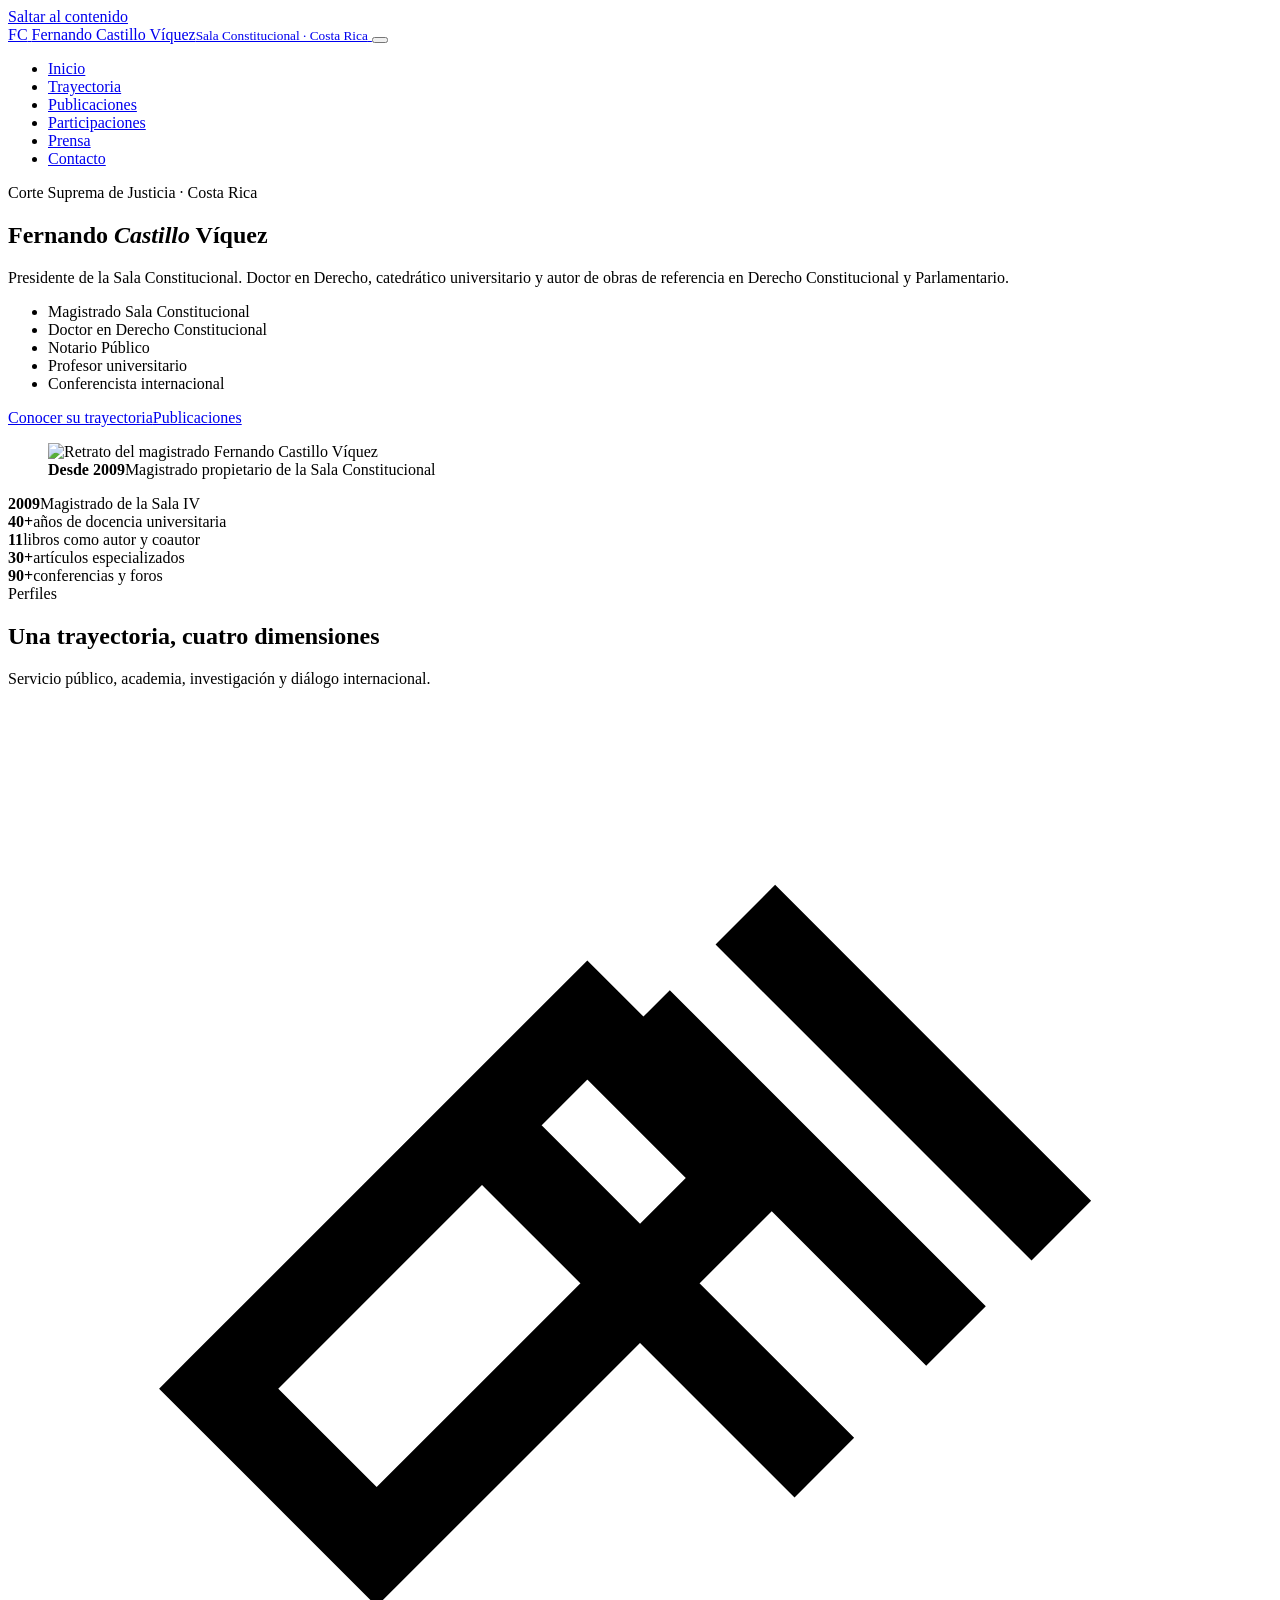
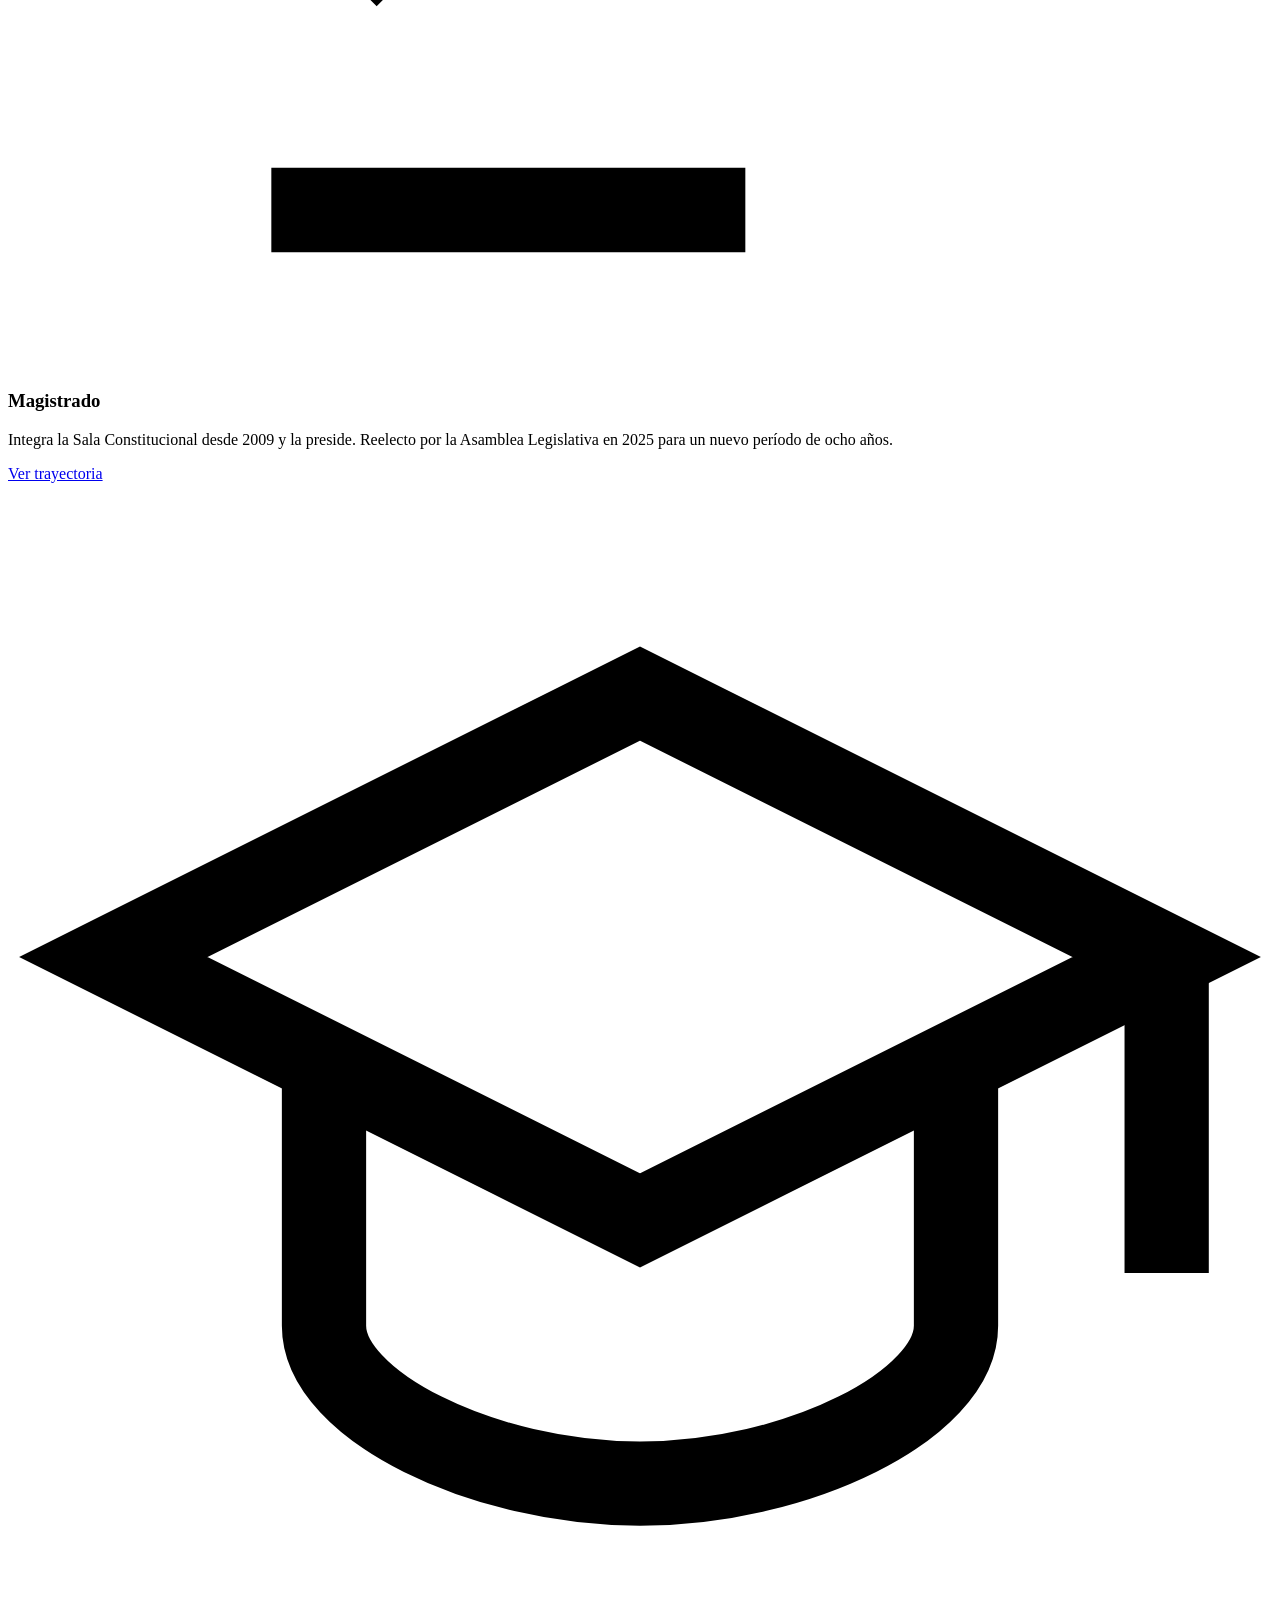
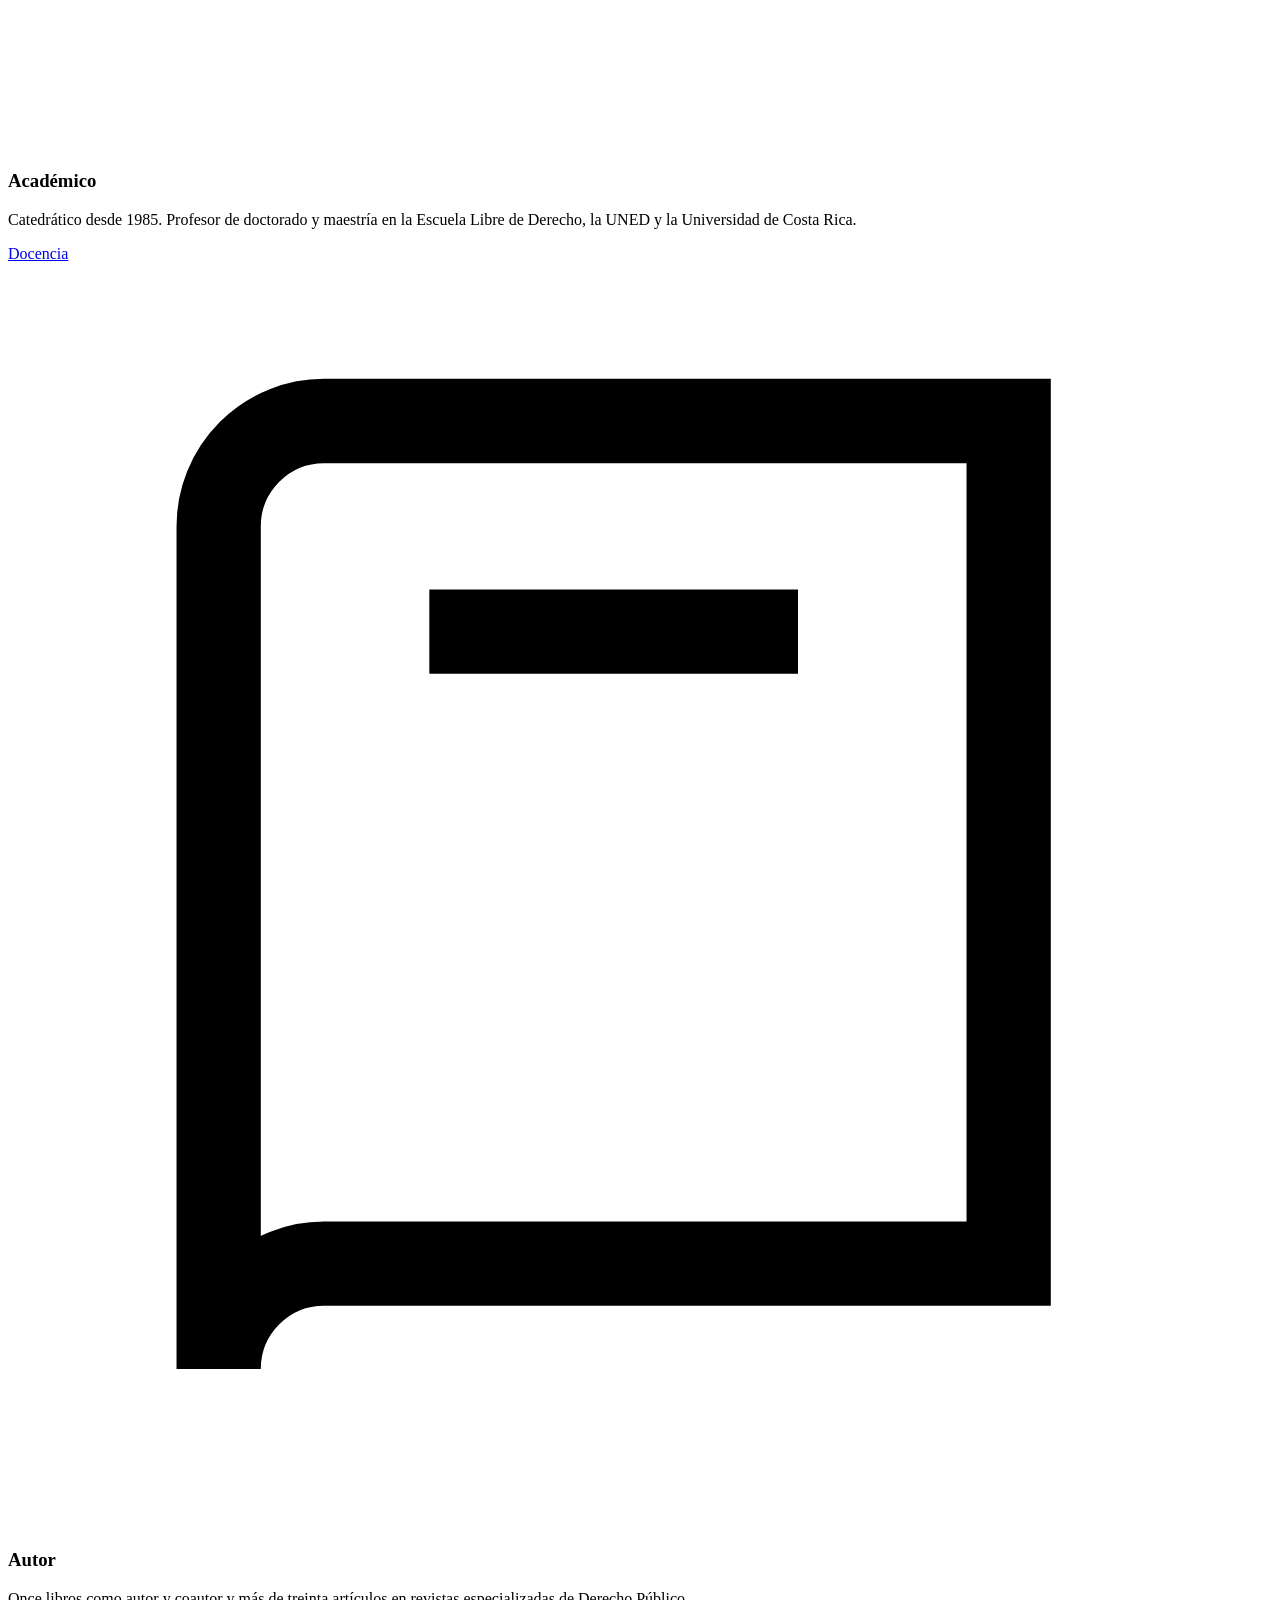
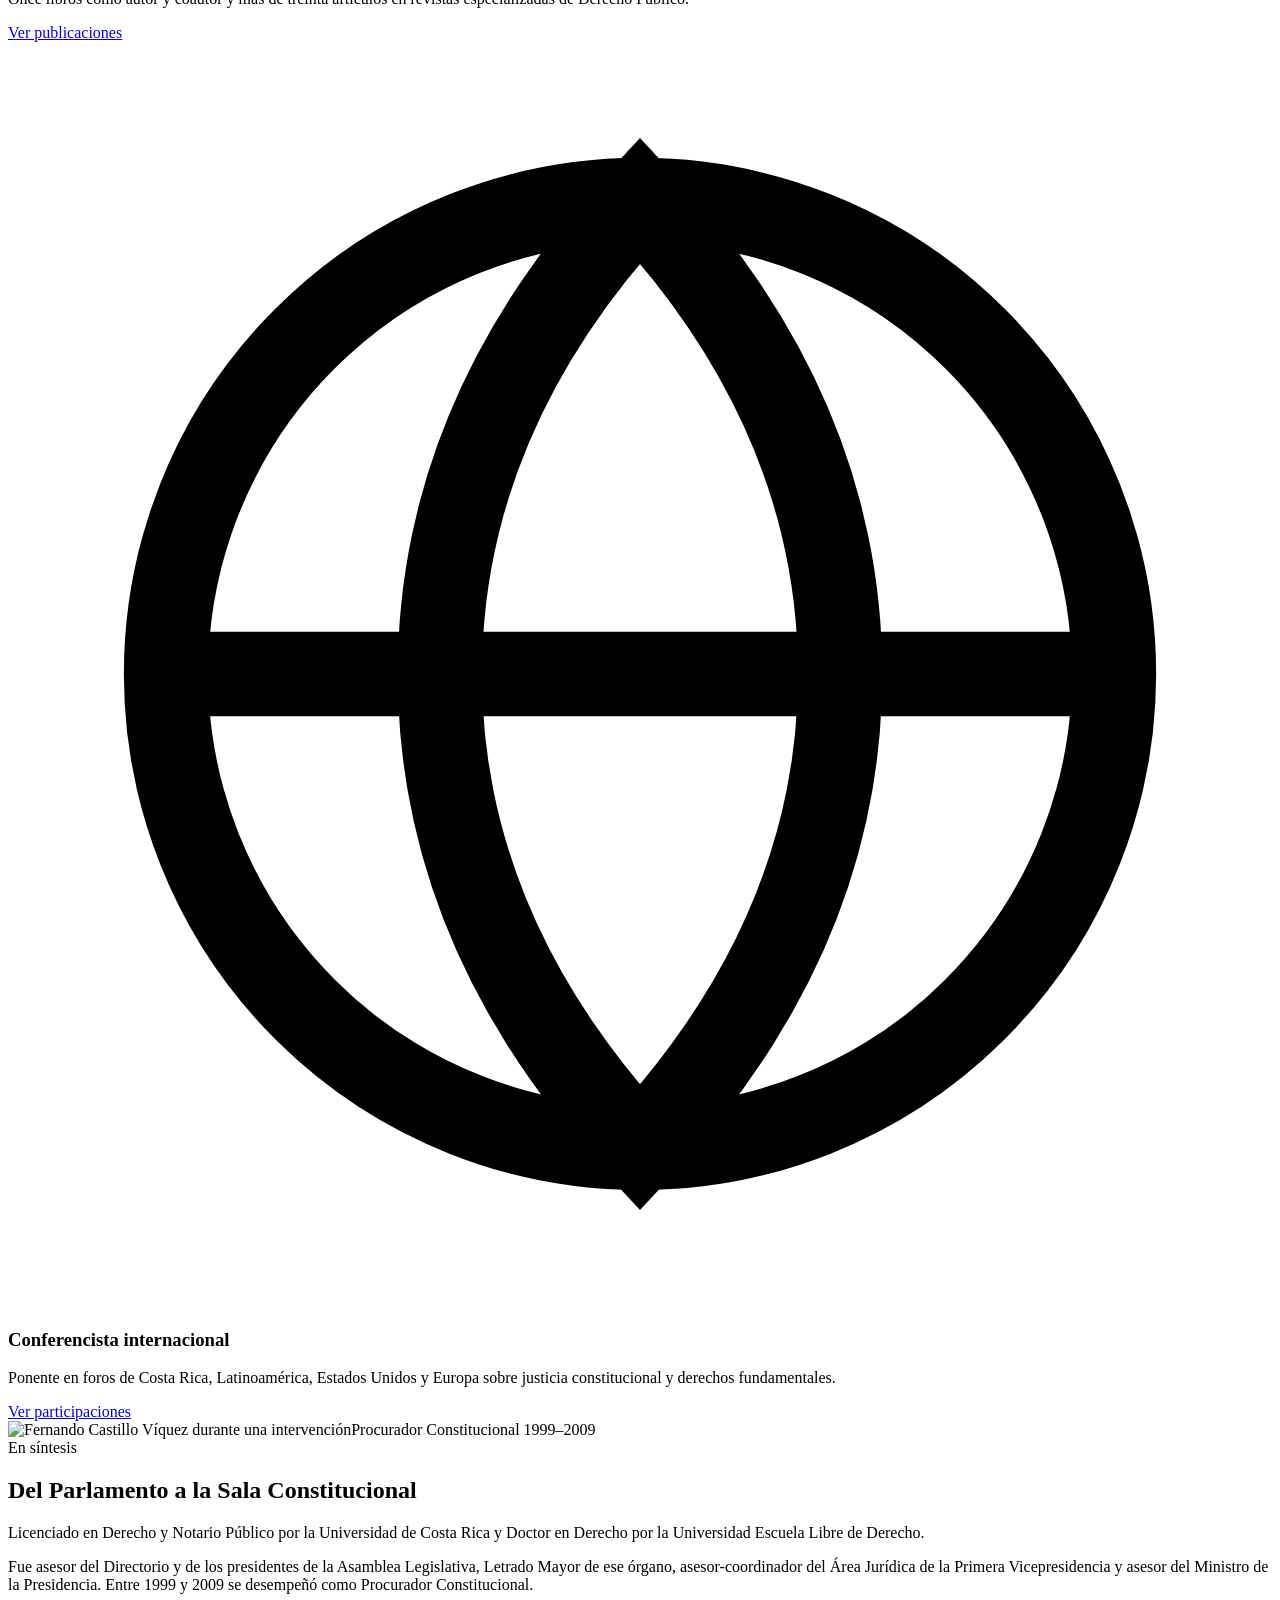
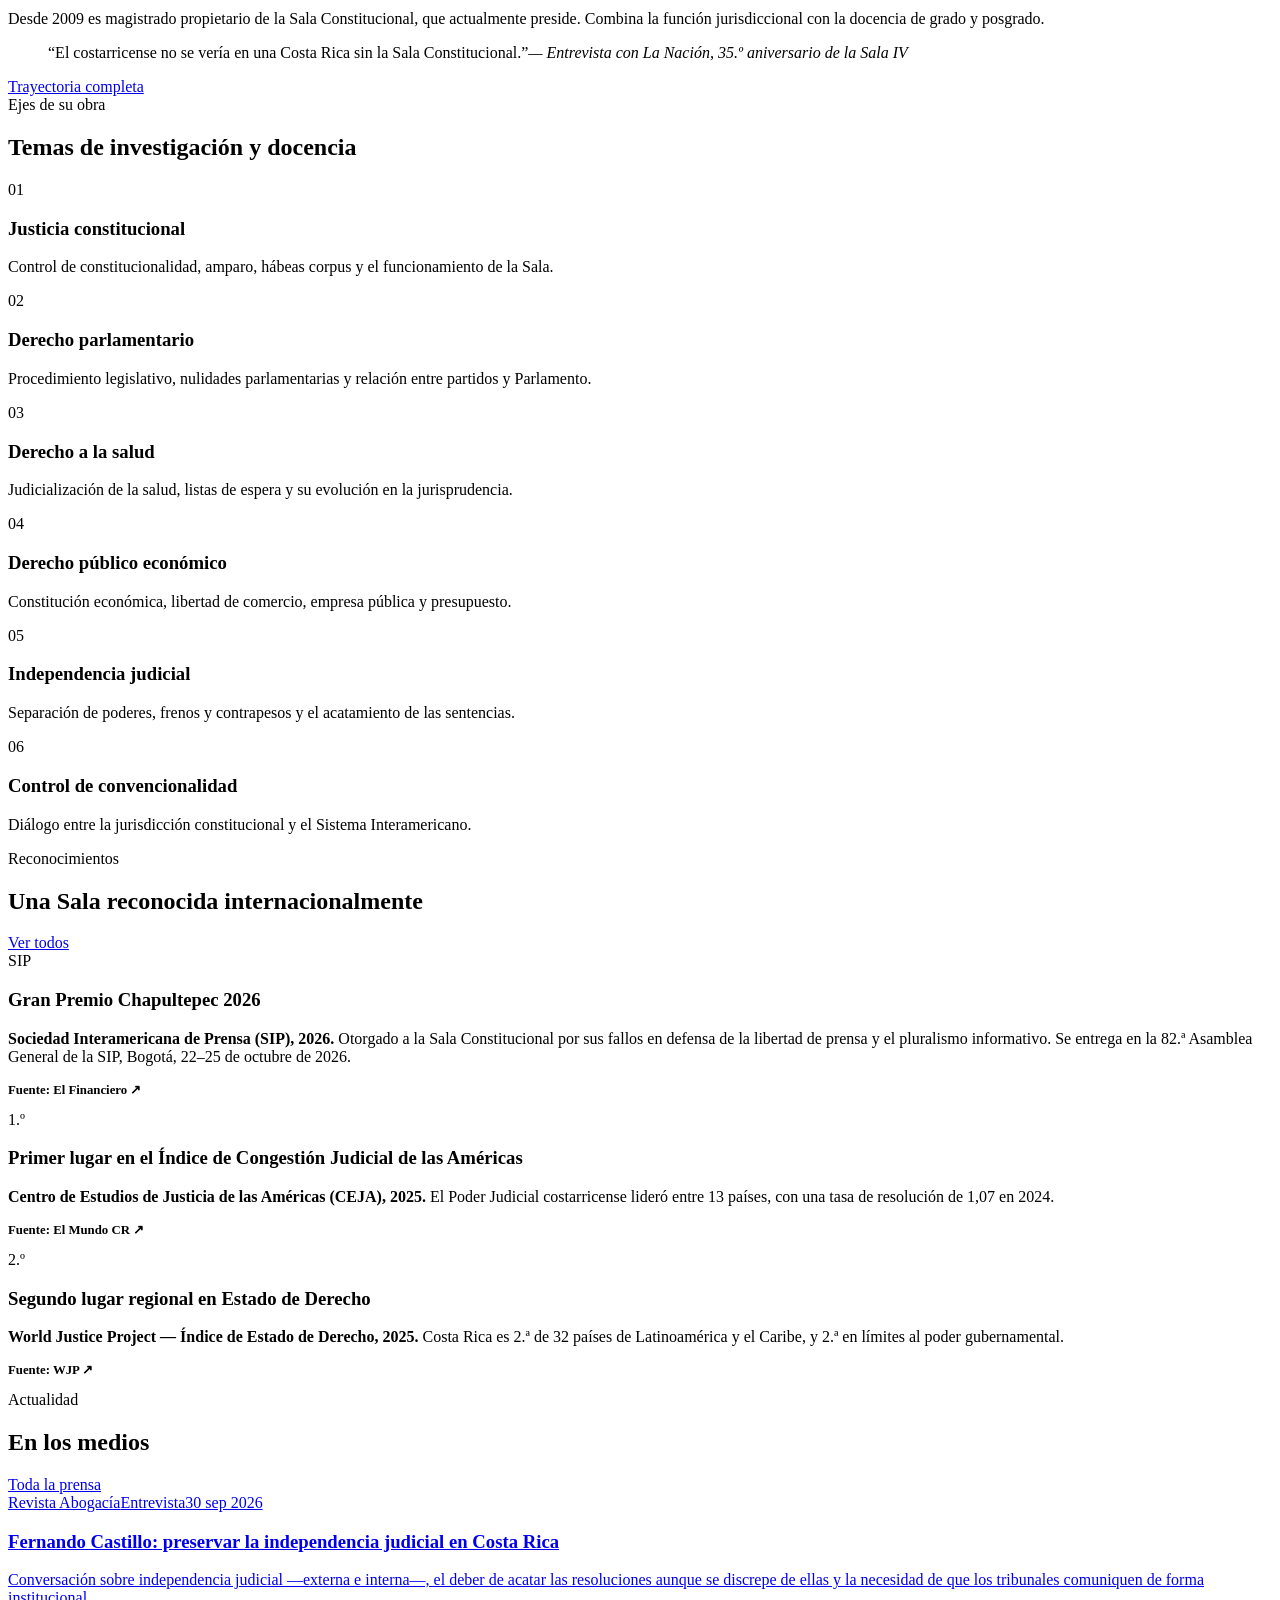
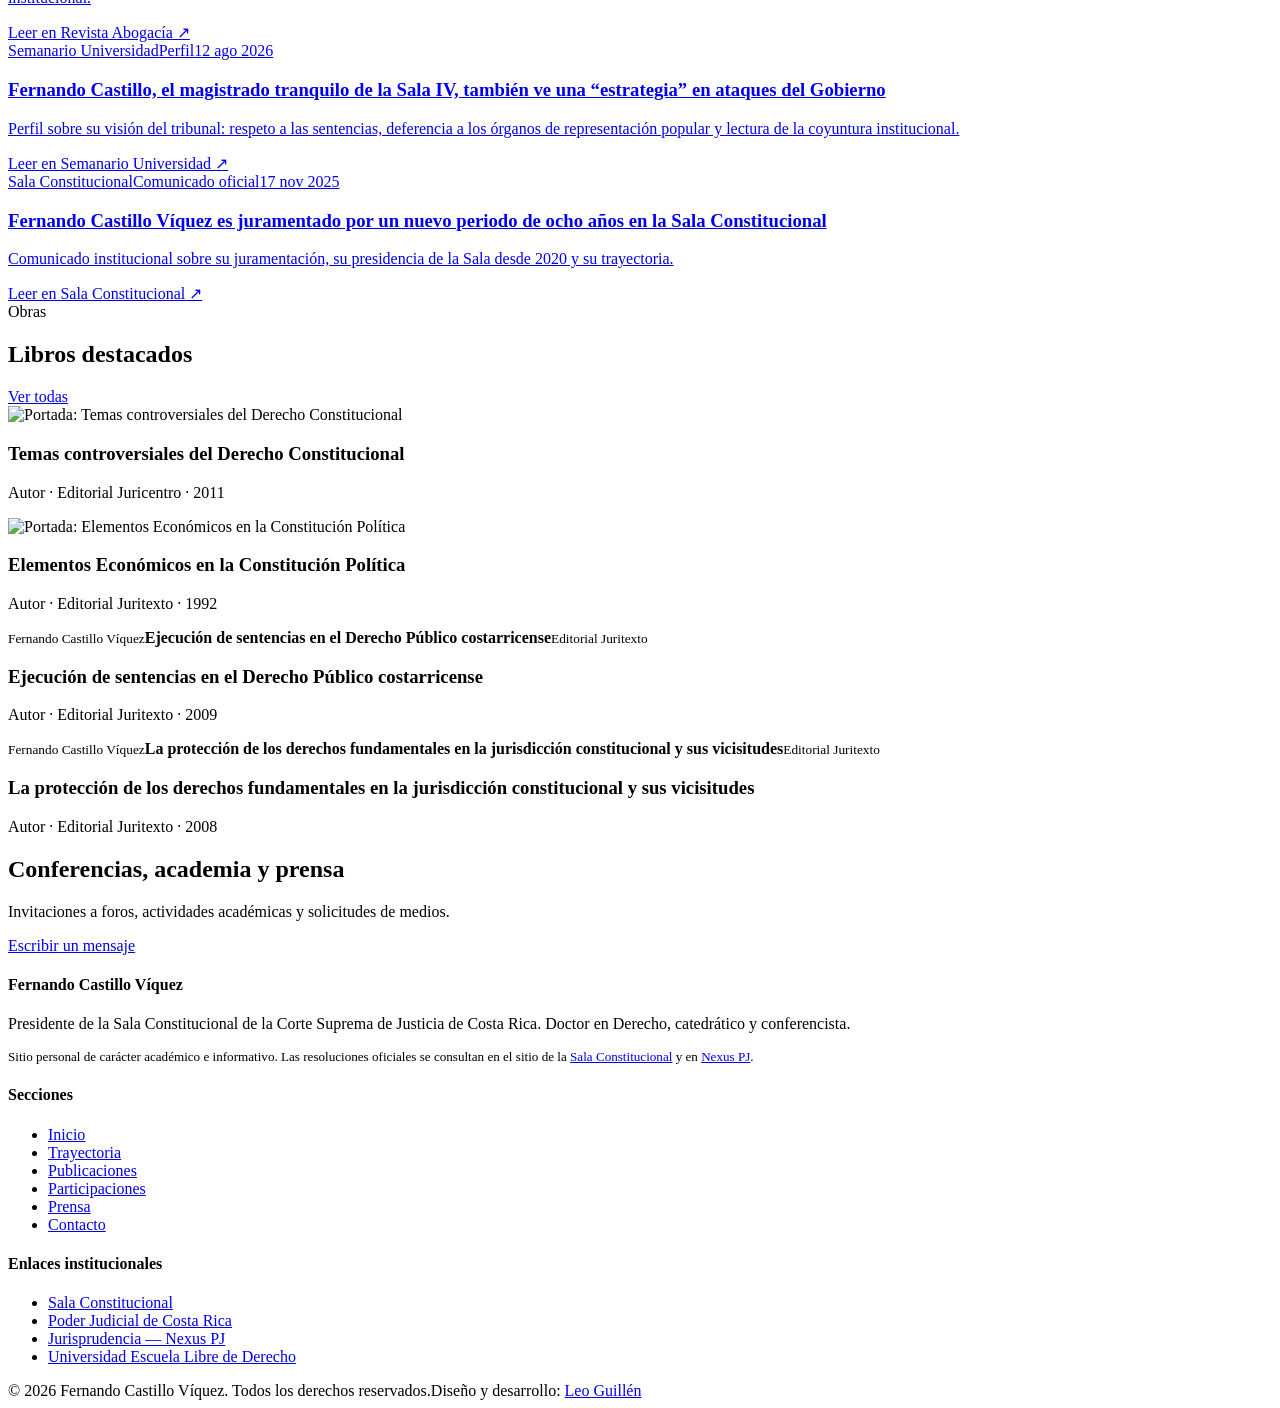
==== commit 847fb2bb: "mejora web" ====
--- a/public/index.html
+++ b/public/index.html
@@ -102,7 +102,7 @@
 
 <section class="block"><div class="wrap">
   <div class="sec-head"><div><div class="eyebrow">Obras</div><h2>Libros destacados</h2></div><a class="btn btn-ink" href="/publicaciones">Ver todas</a></div>
-  <div class="grid-4"><article class="book reveal"><div class="cover"><img src="/assets/img/libro-temas-controversiales.webp" alt="Portada: Temas controversiales del Derecho Constitucional" loading="lazy"></div><div><h3>Temas controversiales del Derecho Constitucional</h3><p>Autor · Editorial Juricentro · 2011</p></div><a href="https://libreriaucr.com/" target="_blank" rel="noopener">Dónde adquirirlo ↗</a></article><article class="book reveal"><div class="cover"><img src="/assets/img/libro-elementos-economicos.webp" alt="Portada: Elementos Económicos en la Constitución Política" loading="lazy"></div><div><h3>Elementos Económicos en la Constitución Política</h3><p>Autor · Editorial Juritexto · 1992</p></div><a href="https://www.juritextocr.com/" target="_blank" rel="noopener">Dónde adquirirlo ↗</a></article><article class="book reveal"><div class="cover gen"><small>Fernando Castillo Víquez</small><b>Ejecución de sentencias en el Derecho Público costarricense</b><small>Editorial Juritexto</small></div><div><h3>Ejecución de sentencias en el Derecho Público costarricense</h3><p>Autor · Editorial Juritexto · 2009</p></div></article><article class="book reveal"><div class="cover gen"><small>Fernando Castillo Víquez</small><b>La protección de los derechos fundamentales en la jurisdicción constitucional y sus vicisitudes</b><small>Editorial Juritexto</small></div><div><h3>La protección de los derechos fundamentales en la jurisdicción constitucional y sus vicisitudes</h3><p>Autor · Editorial Juritexto · 2008</p></div></article></div>
+  <div class="grid-4"><article class="book reveal"><div class="cover"><img src="/assets/img/libro-temas-controversiales.webp" alt="Portada: Temas controversiales del Derecho Constitucional" loading="lazy"></div><div><h3>Temas controversiales del Derecho Constitucional</h3><p>Autor · Editorial Juricentro · 2011</p></div></article><article class="book reveal"><div class="cover"><img src="/assets/img/libro-elementos-economicos.webp" alt="Portada: Elementos Económicos en la Constitución Política" loading="lazy"></div><div><h3>Elementos Económicos en la Constitución Política</h3><p>Autor · Editorial Juritexto · 1992</p></div></article><article class="book reveal"><div class="cover gen"><small>Fernando Castillo Víquez</small><b>Ejecución de sentencias en el Derecho Público costarricense</b><small>Editorial Juritexto</small></div><div><h3>Ejecución de sentencias en el Derecho Público costarricense</h3><p>Autor · Editorial Juritexto · 2009</p></div></article><article class="book reveal"><div class="cover gen"><small>Fernando Castillo Víquez</small><b>La protección de los derechos fundamentales en la jurisdicción constitucional y sus vicisitudes</b><small>Editorial Juritexto</small></div><div><h3>La protección de los derechos fundamentales en la jurisdicción constitucional y sus vicisitudes</h3><p>Autor · Editorial Juritexto · 2008</p></div></article></div>
 </div></section>
 
 <section class="block alt"><div class="wrap"><div class="cta-band reveal">
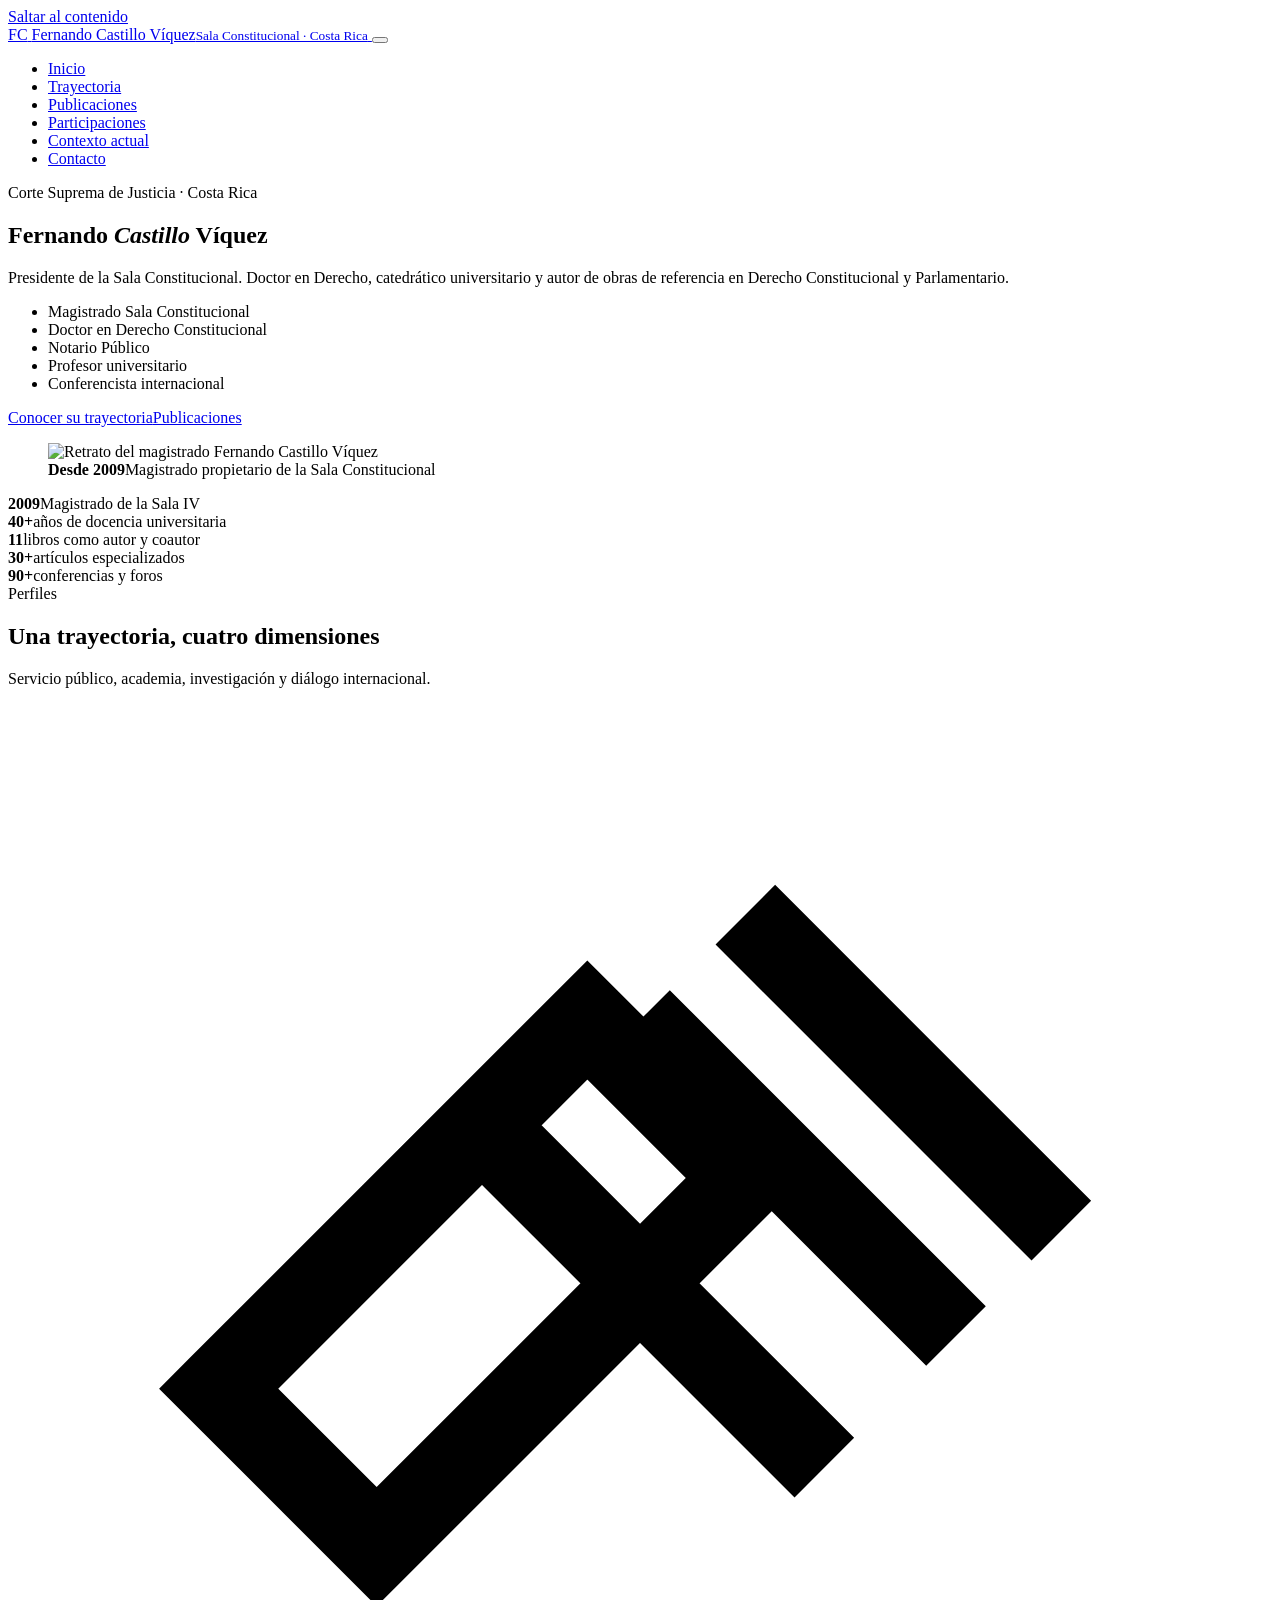
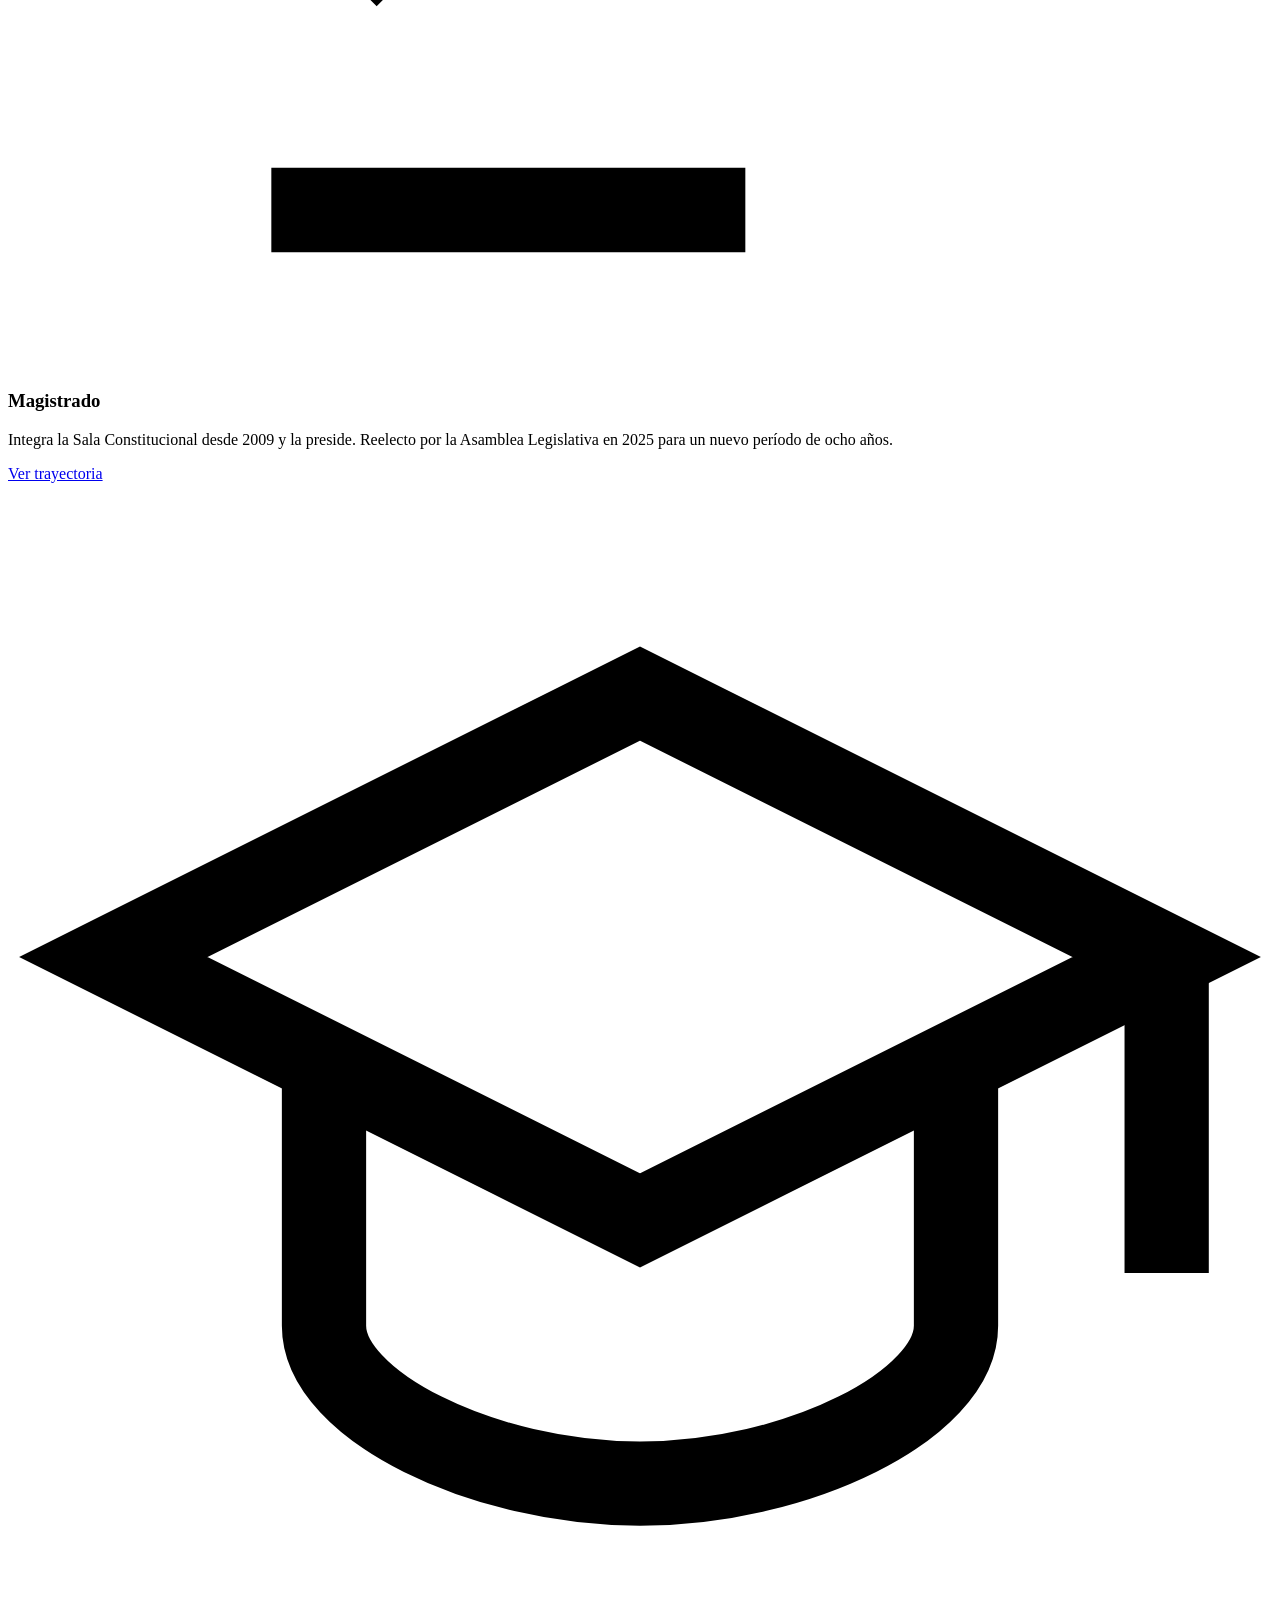
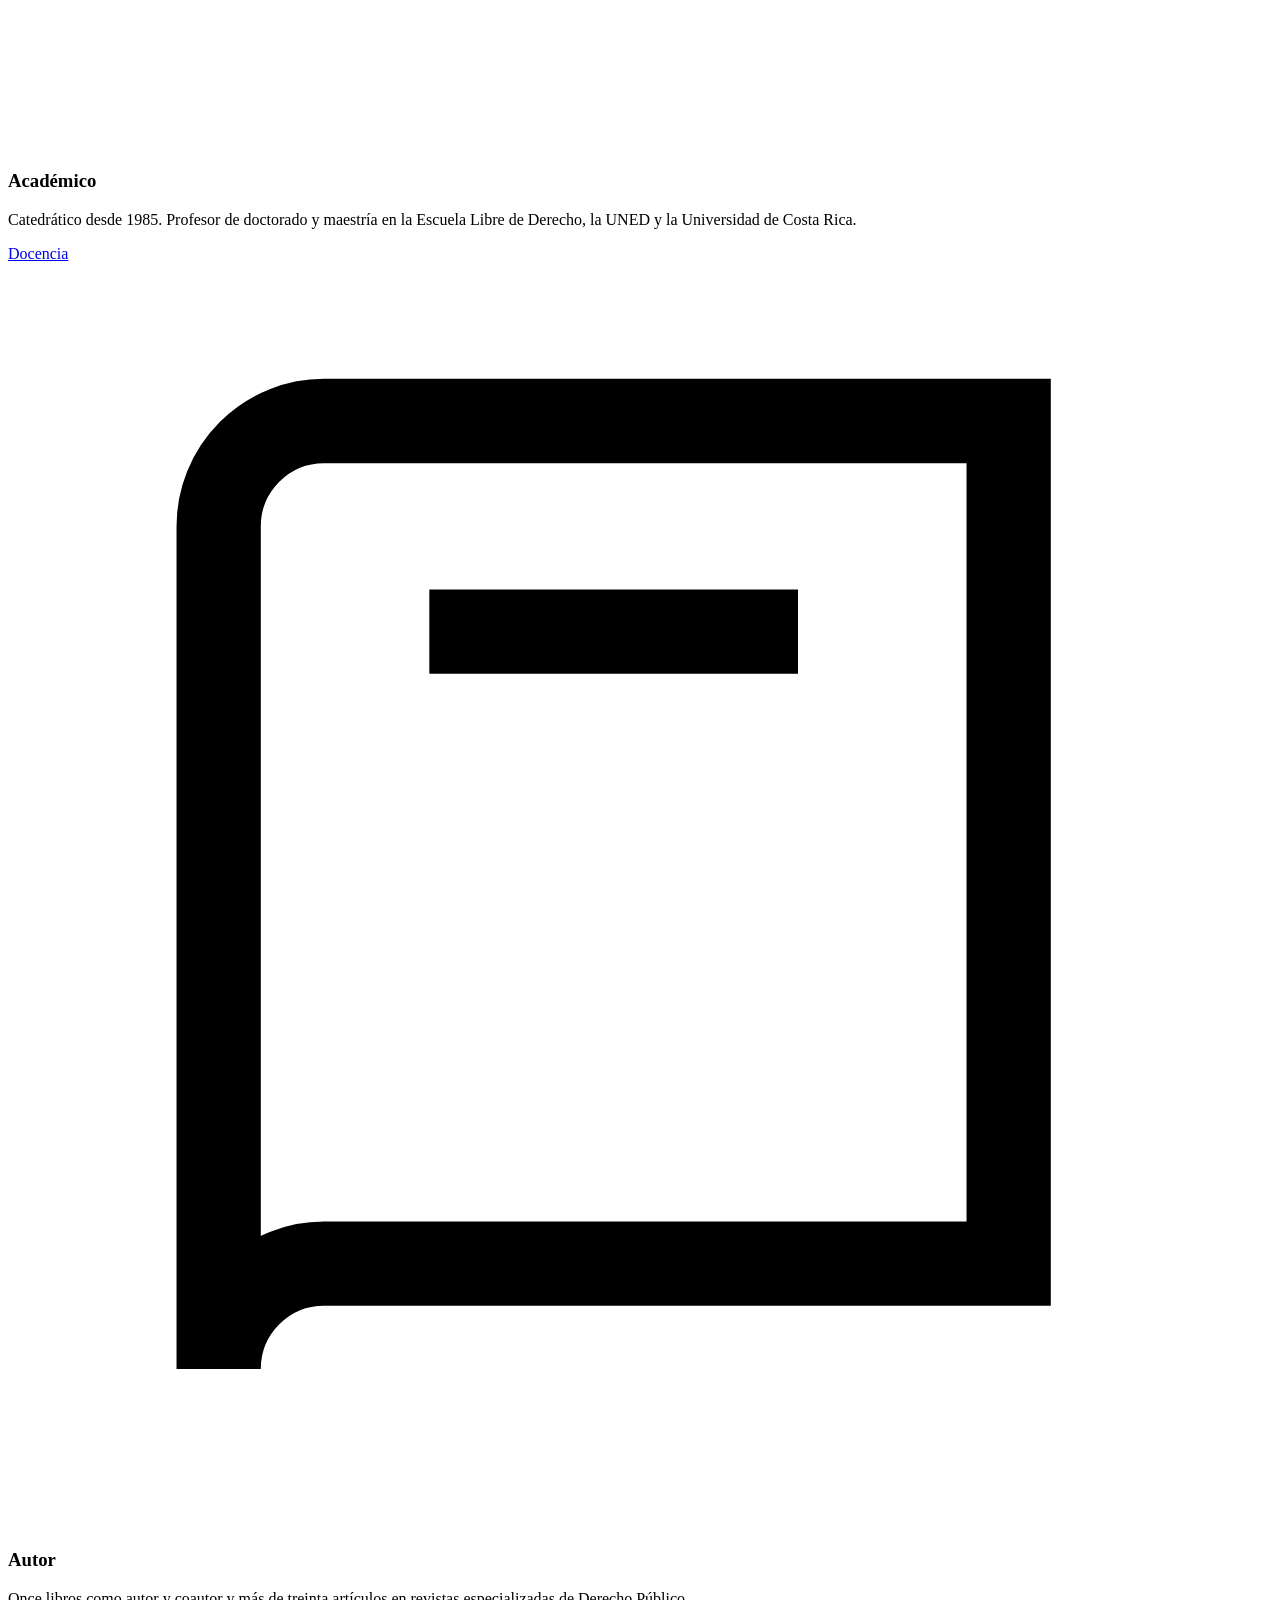
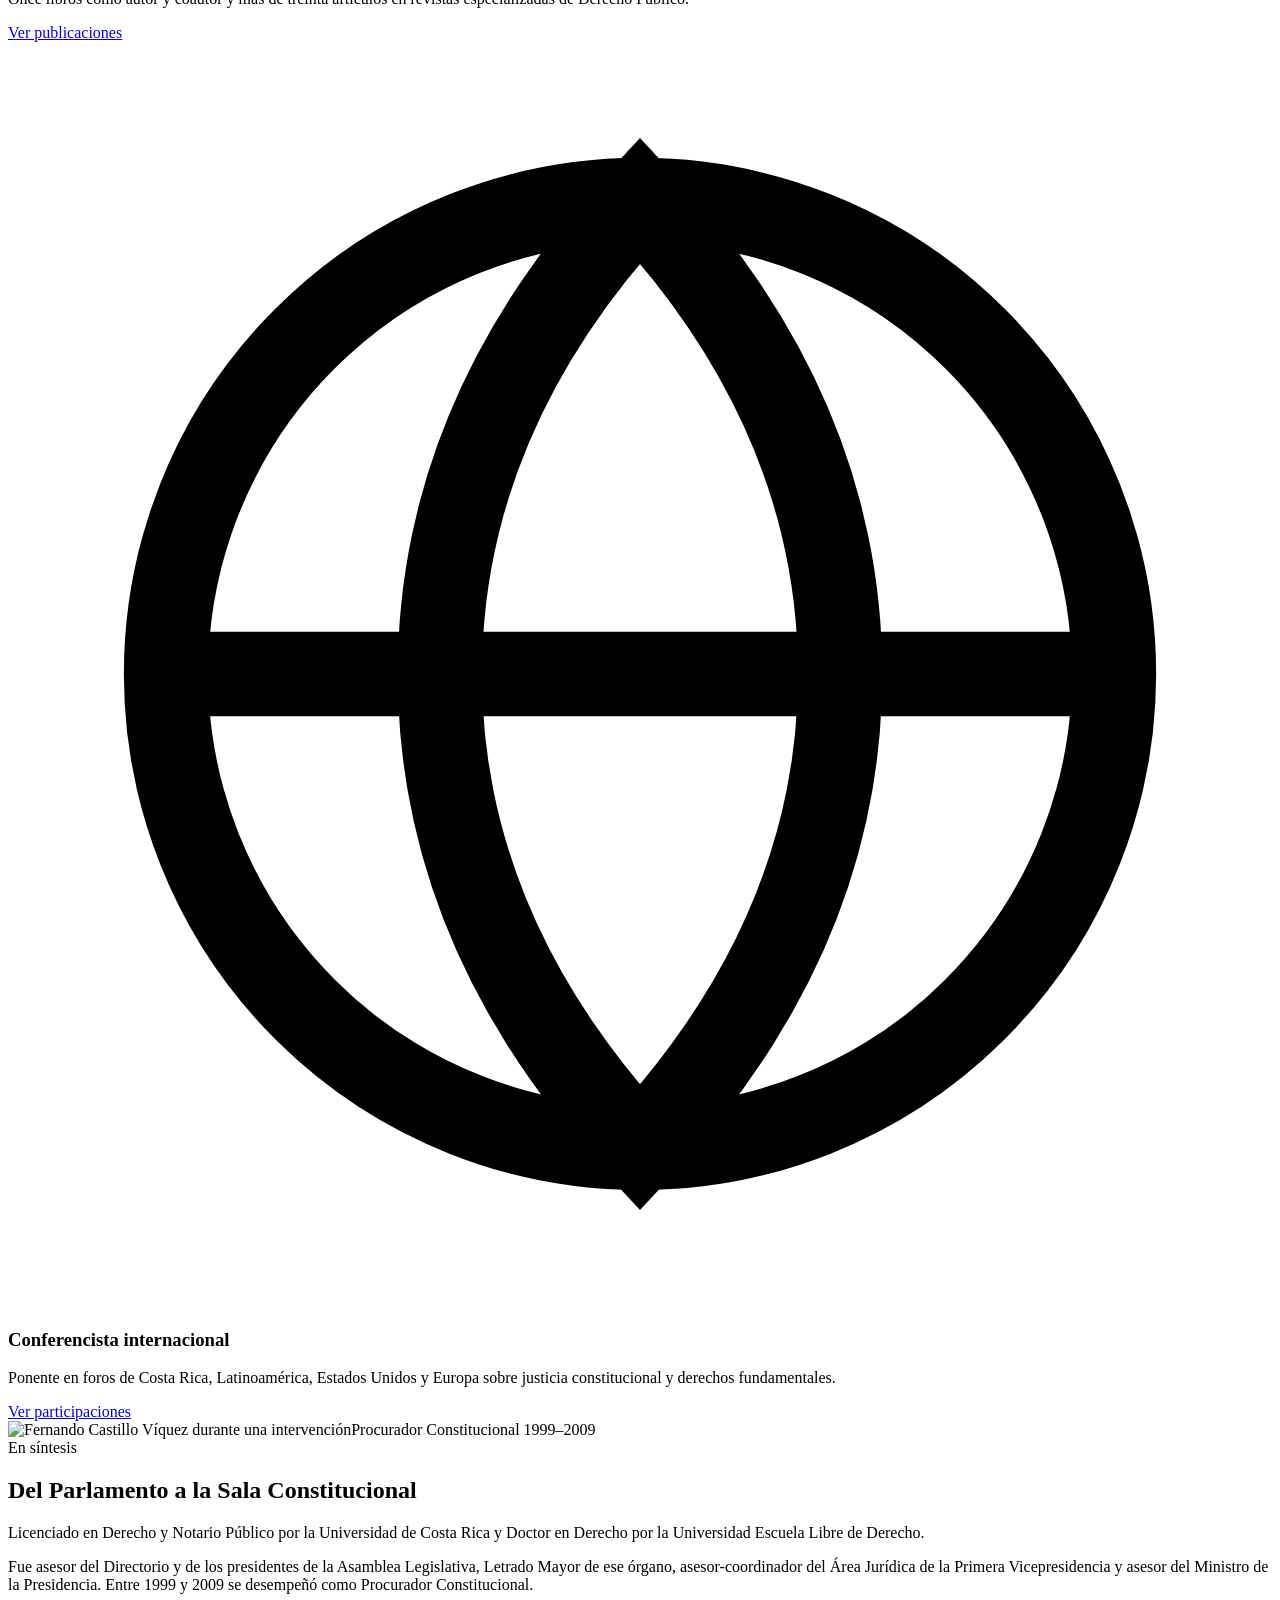
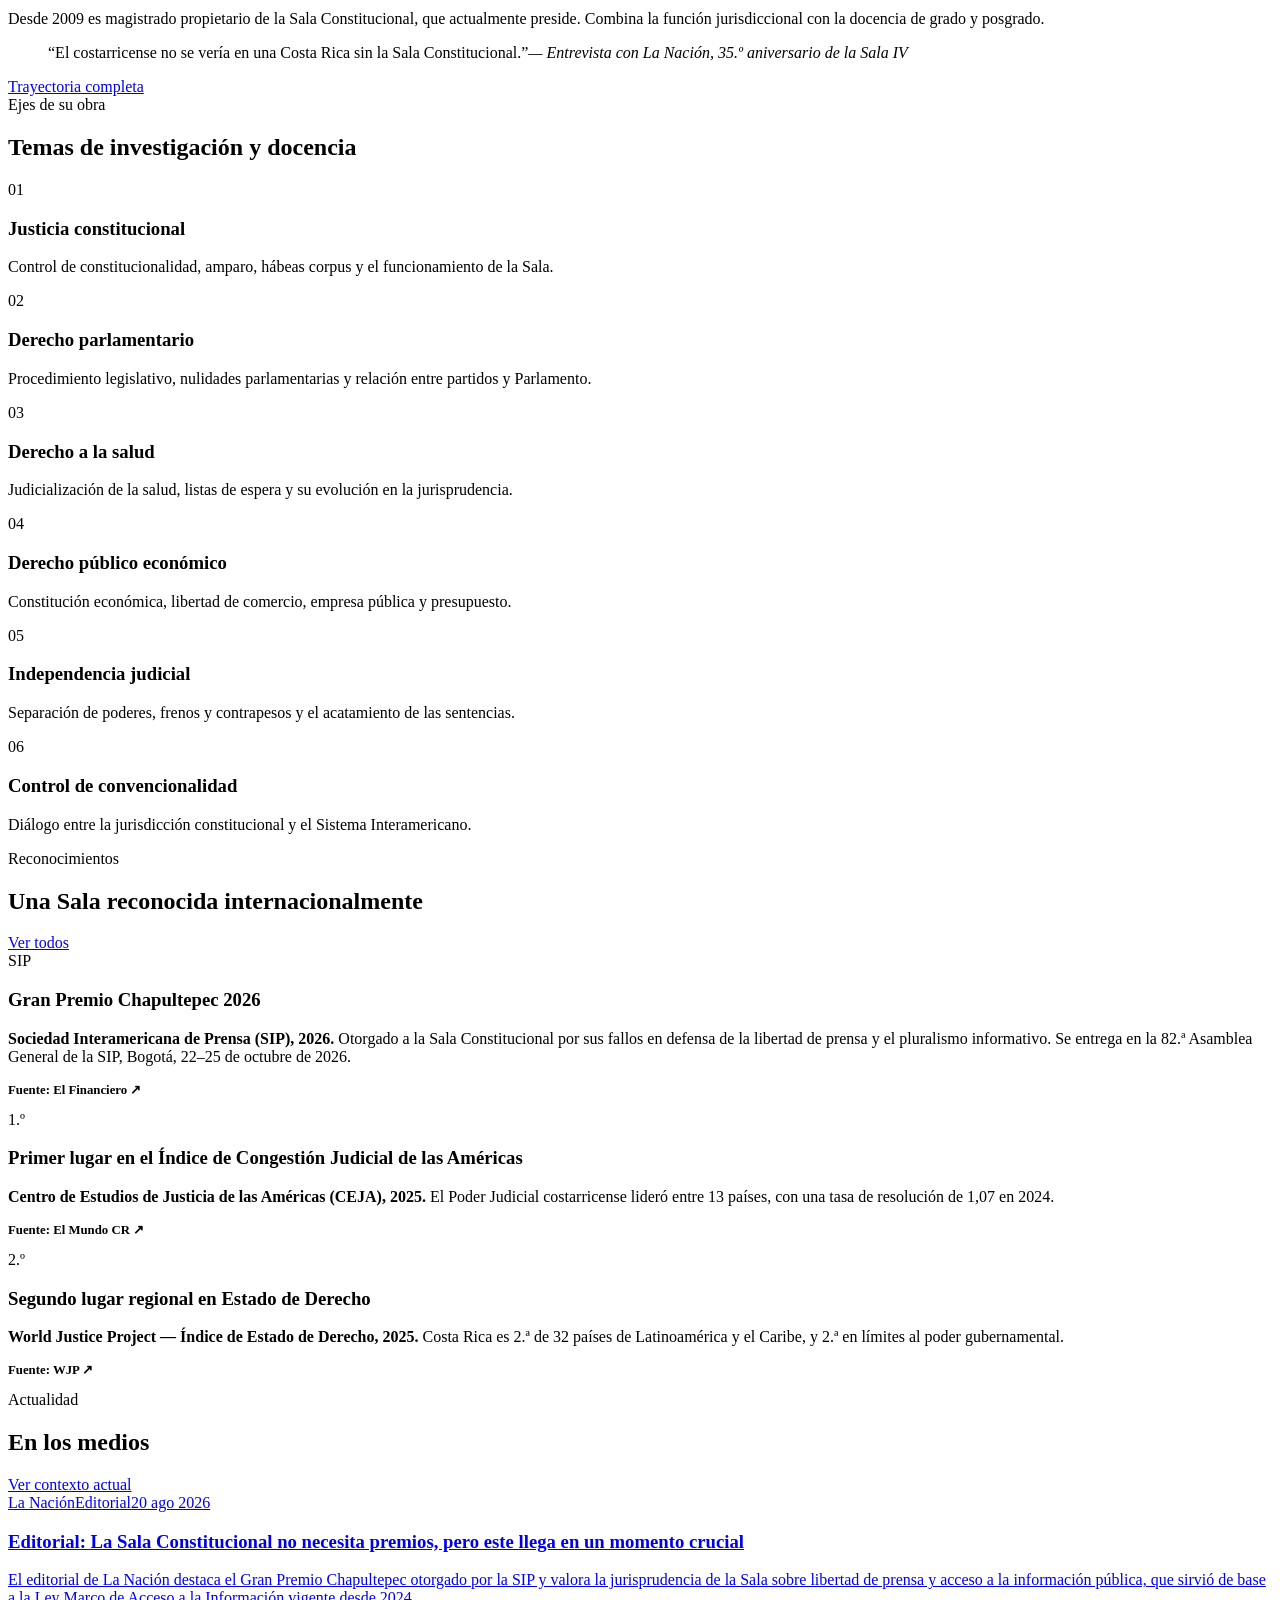
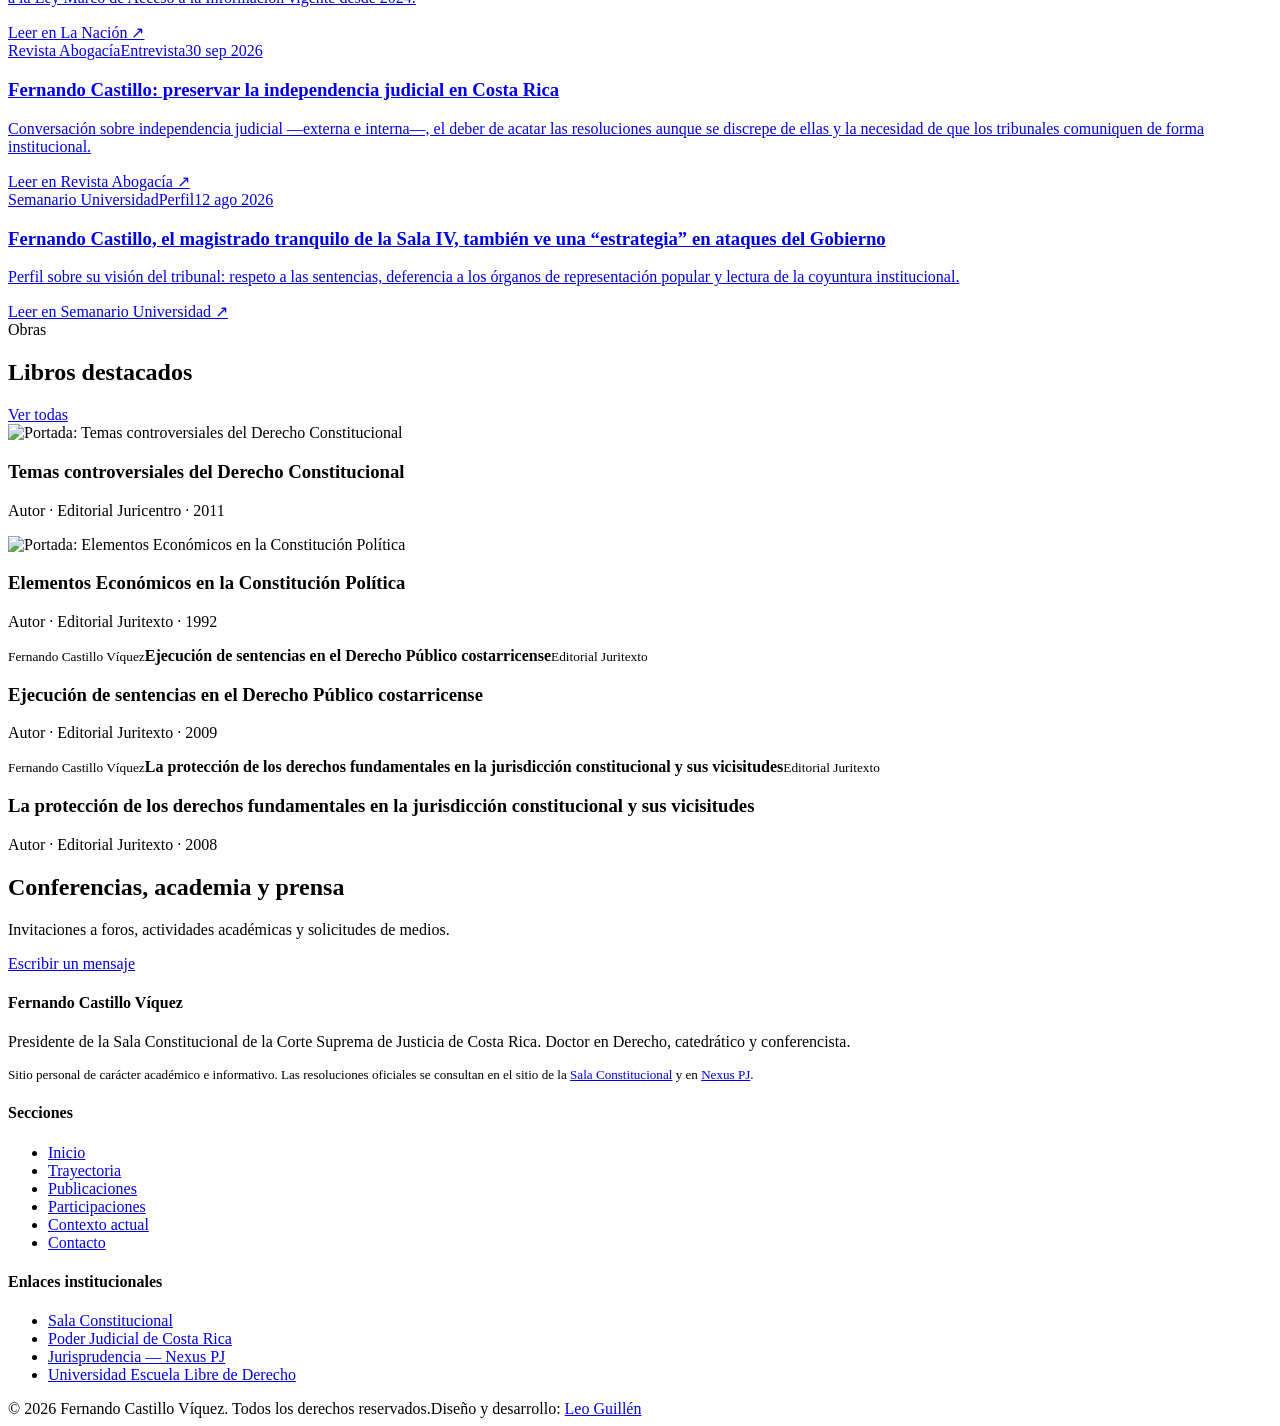
==== commit 9e6098ed: "web mejorado" ====
--- a/public/index.html
+++ b/public/index.html
@@ -24,7 +24,7 @@
 <link rel="preconnect" href="https://fonts.googleapis.com"><link rel="preconnect" href="https://fonts.gstatic.com" crossorigin>
 <link href="https://fonts.googleapis.com/css2?family=Cormorant+Garamond:ital,wght@0,500;0,600;1,500&family=Inter:wght@400;500;600&display=swap" rel="stylesheet">
 <link rel="stylesheet" href="/assets/css/styles.css?v=20261011">
-<script type="application/ld+json">{"@context": "https://schema.org", "@graph": [{"@type": "WebSite", "@id": "https://www.fernandocastillocr.com/#website", "url": "https://www.fernandocastillocr.com/", "name": "Fernando Castillo Víquez", "inLanguage": "es-CR", "publisher": {"@id": "https://www.fernandocastillocr.com/#person"}, "about": {"@id": "https://www.fernandocastillocr.com/#person"}}, {"@type": "Person", "@id": "https://www.fernandocastillocr.com/#person", "name": "Fernando Castillo Víquez", "givenName": "Fernando", "familyName": "Castillo Víquez", "alternateName": ["Fernando Castillo", "Magistrado Fernando Castillo", "Fernando Castillo V."], "honorificPrefix": "Dr.", "url": "https://www.fernandocastillocr.com/", "image": {"@type": "ImageObject", "url": "https://www.fernandocastillocr.com/assets/img/retrato.webp", "width": 496, "height": 568}, "jobTitle": "Presidente de la Sala Constitucional", "description": "Magistrado propietario de la Sala Constitucional de la Corte Suprema de Justicia de Costa Rica desde 2009 y su presidente. Doctor en Derecho, catedrático universitario y autor.", "worksFor": {"@type": "GovernmentOrganization", "name": "Sala Constitucional de la Corte Suprema de Justicia de Costa Rica", "url": "https://salaconstitucional.poder-judicial.go.cr/", "parentOrganization": {"@type": "GovernmentOrganization", "name": "Poder Judicial de Costa Rica", "url": "https://pj.poder-judicial.go.cr/"}}, "hasOccupation": [{"@type": "Occupation", "name": "Magistrado"}, {"@type": "Occupation", "name": "Profesor universitario"}, {"@type": "Occupation", "name": "Notario público"}], "alumniOf": [{"@type": "CollegeOrUniversity", "name": "Universidad de Costa Rica"}, {"@type": "CollegeOrUniversity", "name": "Universidad Escuela Libre de Derecho"}], "hasCredential": [{"@type": "EducationalOccupationalCredential", "credentialCategory": "degree", "name": "Licenciatura en Derecho", "recognizedBy": {"@type": "CollegeOrUniversity", "name": "Universidad de Costa Rica"}}, {"@type": "EducationalOccupationalCredential", "credentialCategory": "degree", "name": "Doctorado en Derecho", "recognizedBy": {"@type": "CollegeOrUniversity", "name": "Universidad Escuela Libre de Derecho"}}], "birthPlace": {"@type": "Place", "name": "Heredia, Costa Rica"}, "nationality": {"@type": "Country", "name": "Costa Rica"}, "knowsLanguage": "es", "knowsAbout": ["Derecho Constitucional", "Derecho Procesal Constitucional", "Derecho Parlamentario", "Derecho Público Económico", "Derecho Administrativo", "Control de convencionalidad", "Derecho a la salud"], "subjectOf": [{"@type": "CreativeWork", "name": "Fernando Castillo: preservar la independencia judicial en Costa Rica", "url": "https://www.revistaabogacia.com/fernando-castillo-preservar-la-independencia-judicial-en-costa-rica/", "datePublished": "2026-09-30", "publisher": {"@type": "Organization", "name": "Revista Abogacía"}}, {"@type": "CreativeWork", "name": "Fernando Castillo, el magistrado tranquilo de la Sala IV, también ve una “estrategia” en ataques del Gobierno", "url": "https://semanariouniversidad.com/pais/fernando-castillo-el-magistrado-tranquilo-de-la-sala-iv-tambien-ve-una-estrategia-en-ataques-del-gobierno/", "datePublished": "2026-08-12", "publisher": {"@type": "Organization", "name": "Semanario Universidad"}}, {"@type": "CreativeWork", "name": "Magistrado Fernando Castillo: ‘La Sala no puede dar un golpe de Estado, los términos se han equivocado’", "url": "https://www.nacion.com/politica/magistrado-fernando-castillo-la-sala-no-puede-dar/HDDXQT6OJNHUJPCTBT25O3FYCQ/story/", "datePublished": "2026-08-05", "publisher": {"@type": "Organization", "name": "La Nación"}}, {"@type": "CreativeWork", "name": "“No soy una persona con pedigrí judicial”, afirma presidente de Sala Constitucional", "url": "https://www.teletica.com/entrevistas/no-soy-una-persona-con-pedigri-judicial-afirma-presidente-de-sala-constitucional_397880", "datePublished": "2025-11-30", "publisher": {"@type": "Organization", "name": "Teletica"}}, {"@type": "CreativeWork", "name": "Fernando Castillo Víquez es juramentado por un nuevo periodo de ocho años en la Sala Constitucional", "url": "https://salaconstitucional.poder-judicial.go.cr/index.php/sala-de-prensa/comunicados/fernando-castillo-viquez-es-juramentado-por-un-nuevo-periodo-de-ocho-anos-en-la-sala-constitucional", "datePublished": "2025-11-17", "publisher": {"@type": "Organization", "name": "Sala Constitucional"}}, {"@type": "CreativeWork", "name": "Fernando Castillo, presidente de la Sala IV, reelecto magistrado por ocho años más", "url": "https://delfino.cr/2025/11/fernando-castillo-presidente-de-la-sala-iv-reelecto-magistrado-por-ocho-anos-mas", "datePublished": "2025-11-11", "publisher": {"@type": "Organization", "name": "Delfino.cr"}}, {"@type": "CreativeWork", "name": "Magistrado Fernando Castillo recibe reconocimiento por su destacada trayectoria académica y labor docente", "url": "https://elmundo.cr/costa-rica/magistrado-fernando-castillo-recibe-reconocimiento-por-su-destacada-trayectoria-academica-y-labor-docente/", "datePublished": "2024-07-22", "publisher": {"@type": "Organization", "name": "El Mundo CR"}}]}, {"@type": "ProfilePage", "@id": "https://www.fernandocastillocr.com/#webpage", "url": "https://www.fernandocastillocr.com/", "name": "Magistrado Fernando Castillo Víquez | Sala Constitucional", "description": "Sitio oficial del magistrado Fernando Castillo Víquez, presidente de la Sala Constitucional de Costa Rica: trayectoria, libros, conferencias y prensa.", "inLanguage": "es-CR", "isPartOf": {"@id": "https://www.fernandocastillocr.com/#website"}, "about": {"@id": "https://www.fernandocastillocr.com/#person"}, "dateModified": "2026-10-11", "primaryImageOfPage": {"@type": "ImageObject", "url": "https://www.fernandocastillocr.com/assets/img/og-image.jpg", "width": 1200, "height": 630}, "mainEntity": {"@id": "https://www.fernandocastillocr.com/#person"}}]}</script>
+<script type="application/ld+json">{"@context": "https://schema.org", "@graph": [{"@type": "WebSite", "@id": "https://www.fernandocastillocr.com/#website", "url": "https://www.fernandocastillocr.com/", "name": "Fernando Castillo Víquez", "inLanguage": "es-CR", "publisher": {"@id": "https://www.fernandocastillocr.com/#person"}, "about": {"@id": "https://www.fernandocastillocr.com/#person"}}, {"@type": "Person", "@id": "https://www.fernandocastillocr.com/#person", "name": "Fernando Castillo Víquez", "givenName": "Fernando", "familyName": "Castillo Víquez", "alternateName": ["Fernando Castillo", "Magistrado Fernando Castillo", "Fernando Castillo V."], "honorificPrefix": "Dr.", "url": "https://www.fernandocastillocr.com/", "image": {"@type": "ImageObject", "url": "https://www.fernandocastillocr.com/assets/img/retrato.webp", "width": 496, "height": 568}, "jobTitle": "Presidente de la Sala Constitucional", "description": "Magistrado propietario de la Sala Constitucional de la Corte Suprema de Justicia de Costa Rica desde 2009 y su presidente. Doctor en Derecho, catedrático universitario y autor.", "worksFor": {"@type": "GovernmentOrganization", "name": "Sala Constitucional de la Corte Suprema de Justicia de Costa Rica", "url": "https://salaconstitucional.poder-judicial.go.cr/", "parentOrganization": {"@type": "GovernmentOrganization", "name": "Poder Judicial de Costa Rica", "url": "https://pj.poder-judicial.go.cr/"}}, "hasOccupation": [{"@type": "Occupation", "name": "Magistrado"}, {"@type": "Occupation", "name": "Profesor universitario"}, {"@type": "Occupation", "name": "Notario público"}], "alumniOf": [{"@type": "CollegeOrUniversity", "name": "Universidad de Costa Rica"}, {"@type": "CollegeOrUniversity", "name": "Universidad Escuela Libre de Derecho"}], "hasCredential": [{"@type": "EducationalOccupationalCredential", "credentialCategory": "degree", "name": "Licenciatura en Derecho", "recognizedBy": {"@type": "CollegeOrUniversity", "name": "Universidad de Costa Rica"}}, {"@type": "EducationalOccupationalCredential", "credentialCategory": "degree", "name": "Doctorado en Derecho", "recognizedBy": {"@type": "CollegeOrUniversity", "name": "Universidad Escuela Libre de Derecho"}}], "birthPlace": {"@type": "Place", "name": "Heredia, Costa Rica"}, "nationality": {"@type": "Country", "name": "Costa Rica"}, "knowsLanguage": "es", "knowsAbout": ["Derecho Constitucional", "Derecho Procesal Constitucional", "Derecho Parlamentario", "Derecho Público Económico", "Derecho Administrativo", "Control de convencionalidad", "Derecho a la salud"], "subjectOf": [{"@type": "CreativeWork", "name": "Fernando Castillo: preservar la independencia judicial en Costa Rica", "url": "https://www.revistaabogacia.com/fernando-castillo-preservar-la-independencia-judicial-en-costa-rica/", "datePublished": "2026-09-30", "publisher": {"@type": "Organization", "name": "Revista Abogacía"}}, {"@type": "CreativeWork", "name": "Editorial: La Sala Constitucional no necesita premios, pero este llega en un momento crucial", "url": "https://www.nacion.com/opinion/editorial/editorial-la-sala-constitucional-no-necesita/3ZSATNQL4JAQ5A5QSL5Z6VMGBQ/story/", "datePublished": "2026-08-20", "publisher": {"@type": "Organization", "name": "La Nación"}}, {"@type": "CreativeWork", "name": "Fernando Castillo, el magistrado tranquilo de la Sala IV, también ve una “estrategia” en ataques del Gobierno", "url": "https://semanariouniversidad.com/pais/fernando-castillo-el-magistrado-tranquilo-de-la-sala-iv-tambien-ve-una-estrategia-en-ataques-del-gobierno/", "datePublished": "2026-08-12", "publisher": {"@type": "Organization", "name": "Semanario Universidad"}}, {"@type": "CreativeWork", "name": "Magistrado Fernando Castillo: ‘La Sala no puede dar un golpe de Estado, los términos se han equivocado’", "url": "https://www.nacion.com/politica/magistrado-fernando-castillo-la-sala-no-puede-dar/HDDXQT6OJNHUJPCTBT25O3FYCQ/story/", "datePublished": "2026-08-05", "publisher": {"@type": "Organization", "name": "La Nación"}}, {"@type": "CreativeWork", "name": "“No soy una persona con pedigrí judicial”, afirma presidente de Sala Constitucional", "url": "https://www.teletica.com/entrevistas/no-soy-una-persona-con-pedigri-judicial-afirma-presidente-de-sala-constitucional_397880", "datePublished": "2025-11-30", "publisher": {"@type": "Organization", "name": "Teletica"}}, {"@type": "CreativeWork", "name": "Fernando Castillo Víquez es juramentado por un nuevo periodo de ocho años en la Sala Constitucional", "url": "https://salaconstitucional.poder-judicial.go.cr/index.php/sala-de-prensa/comunicados/fernando-castillo-viquez-es-juramentado-por-un-nuevo-periodo-de-ocho-anos-en-la-sala-constitucional", "datePublished": "2025-11-17", "publisher": {"@type": "Organization", "name": "Sala Constitucional"}}, {"@type": "CreativeWork", "name": "Fernando Castillo, presidente de la Sala IV, reelecto magistrado por ocho años más", "url": "https://delfino.cr/2025/11/fernando-castillo-presidente-de-la-sala-iv-reelecto-magistrado-por-ocho-anos-mas", "datePublished": "2025-11-11", "publisher": {"@type": "Organization", "name": "Delfino.cr"}}, {"@type": "CreativeWork", "name": "Magistrado Fernando Castillo recibe reconocimiento por su destacada trayectoria académica y labor docente", "url": "https://elmundo.cr/costa-rica/magistrado-fernando-castillo-recibe-reconocimiento-por-su-destacada-trayectoria-academica-y-labor-docente/", "datePublished": "2024-07-22", "publisher": {"@type": "Organization", "name": "El Mundo CR"}}]}, {"@type": "ProfilePage", "@id": "https://www.fernandocastillocr.com/#webpage", "url": "https://www.fernandocastillocr.com/", "name": "Magistrado Fernando Castillo Víquez | Sala Constitucional", "description": "Sitio oficial del magistrado Fernando Castillo Víquez, presidente de la Sala Constitucional de Costa Rica: trayectoria, libros, conferencias y prensa.", "inLanguage": "es-CR", "isPartOf": {"@id": "https://www.fernandocastillocr.com/#website"}, "about": {"@id": "https://www.fernandocastillocr.com/#person"}, "dateModified": "2026-10-11", "primaryImageOfPage": {"@type": "ImageObject", "url": "https://www.fernandocastillocr.com/assets/img/og-image.jpg", "width": 1200, "height": 630}, "mainEntity": {"@id": "https://www.fernandocastillocr.com/#person"}}]}</script>
 </head>
 <body>
 <a class="skip" href="#main">Saltar al contenido</a>
@@ -35,7 +35,7 @@
       <span class="brand-name">Fernando Castillo Víquez<small>Sala Constitucional · Costa Rica</small></span>
     </a>
     <button class="burger" aria-label="Abrir menú" aria-expanded="false" aria-controls="menu"><span></span><span></span><span></span></button>
-    <ul class="menu" id="menu"><li><a href="/" aria-current="page">Inicio</a></li><li><a href="/trayectoria">Trayectoria</a></li><li><a href="/publicaciones">Publicaciones</a></li><li><a href="/participaciones">Participaciones</a></li><li><a href="/prensa">Prensa</a></li><li><a class="cta" href="/contacto">Contacto</a></li></ul>
+    <ul class="menu" id="menu"><li><a href="/" aria-current="page">Inicio</a></li><li><a href="/trayectoria">Trayectoria</a></li><li><a href="/publicaciones">Publicaciones</a></li><li><a href="/participaciones">Participaciones</a></li><li><a href="/contexto-actual">Contexto actual</a></li><li><a class="cta" href="/contacto">Contacto</a></li></ul>
   </nav>
 </header>
 <main id="main">
@@ -84,20 +84,20 @@
   <div class="themes"><div class="theme reveal"><span class="n">01</span><h3>Justicia constitucional</h3><p>Control de constitucionalidad, amparo, hábeas corpus y el funcionamiento de la Sala.</p></div><div class="theme reveal"><span class="n">02</span><h3>Derecho parlamentario</h3><p>Procedimiento legislativo, nulidades parlamentarias y relación entre partidos y Parlamento.</p></div><div class="theme reveal"><span class="n">03</span><h3>Derecho a la salud</h3><p>Judicialización de la salud, listas de espera y su evolución en la jurisprudencia.</p></div><div class="theme reveal"><span class="n">04</span><h3>Derecho público económico</h3><p>Constitución económica, libertad de comercio, empresa pública y presupuesto.</p></div><div class="theme reveal"><span class="n">05</span><h3>Independencia judicial</h3><p>Separación de poderes, frenos y contrapesos y el acatamiento de las sentencias.</p></div><div class="theme reveal"><span class="n">06</span><h3>Control de convencionalidad</h3><p>Diálogo entre la jurisdicción constitucional y el Sistema Interamericano.</p></div></div>
 </div></section>
 
-<section class="block"><div class="wrap"><div class="sec-head"><div><div class="eyebrow">Reconocimientos</div><h2>Una Sala reconocida internacionalmente</h2></div><a class="btn btn-ink" href="/prensa#reconocimientos">Ver todos</a></div>
+<section class="block"><div class="wrap"><div class="sec-head"><div><div class="eyebrow">Reconocimientos</div><h2>Una Sala reconocida internacionalmente</h2></div><a class="btn btn-ink" href="/contexto-actual#reconocimientos">Ver todos</a></div>
 <div class="grid-3"><a class="kp reveal" href="https://www.elfinancierocr.com/economia-y-politica/sip-otorga-el-gran-premio-chapultepec-2026-a-la/2NR7KEBCWNECLAHUYVV73FAW4Y/story/" target="_blank" rel="noopener" style="text-decoration:none;color:inherit;display:block"><span class="fig">SIP</span><h3>Gran Premio Chapultepec 2026</h3>
 <p><b>Sociedad Interamericana de Prensa (SIP), 2026.</b> Otorgado a la Sala Constitucional por sus fallos en defensa de la libertad de prensa y el pluralismo informativo. Se entrega en la 82.ª Asamblea General de la SIP, Bogotá, 22–25 de octubre de 2026.</p><p style="margin-top:8px;font-size:.8rem;color:var(--gold-ink);font-weight:600">Fuente: El Financiero ↗</p></a><a class="kp reveal" href="https://elmundo.cr/costa-rica/costa-rica-lidera-en-resolucion-judicial-en-latinoamerica-segun-estudio-del-ceja/" target="_blank" rel="noopener" style="text-decoration:none;color:inherit;display:block"><span class="fig">1.º</span><h3>Primer lugar en el Índice de Congestión Judicial de las Américas</h3>
 <p><b>Centro de Estudios de Justicia de las Américas (CEJA), 2025.</b> El Poder Judicial costarricense lideró entre 13 países, con una tasa de resolución de 1,07 en 2024.</p><p style="margin-top:8px;font-size:.8rem;color:var(--gold-ink);font-weight:600">Fuente: El Mundo CR ↗</p></a><a class="kp reveal" href="https://worldjusticeproject.org/sites/default/files/documents/Costa%20Rica_3.pdf" target="_blank" rel="noopener" style="text-decoration:none;color:inherit;display:block"><span class="fig">2.º</span><h3>Segundo lugar regional en Estado de Derecho</h3>
 <p><b>World Justice Project — Índice de Estado de Derecho, 2025.</b> Costa Rica es 2.ª de 32 países de Latinoamérica y el Caribe, y 2.ª en límites al poder gubernamental.</p><p style="margin-top:8px;font-size:.8rem;color:var(--gold-ink);font-weight:600">Fuente: WJP ↗</p></a></div></div></section>
 <section class="block alt"><div class="wrap">
-  <div class="sec-head"><div><div class="eyebrow">Actualidad</div><h2>En los medios</h2></div><a class="btn btn-ink" href="/prensa">Toda la prensa</a></div>
-  <div class="grid-3"><a class="news reveal featured" href="https://www.revistaabogacia.com/fernando-castillo-preservar-la-independencia-judicial-en-costa-rica/" target="_blank" rel="noopener">
+  <div class="sec-head"><div><div class="eyebrow">Actualidad</div><h2>En los medios</h2></div><a class="btn btn-ink" href="/contexto-actual">Ver contexto actual</a></div>
+  <div class="grid-3"><a class="news reveal featured" href="https://www.nacion.com/opinion/editorial/editorial-la-sala-constitucional-no-necesita/3ZSATNQL4JAQ5A5QSL5Z6VMGBQ/story/" target="_blank" rel="noopener">
+<div class="meta"><span>La Nación</span><i></i><span>Editorial</span><i></i><span>20 ago 2026</span></div>
+<h3>Editorial: La Sala Constitucional no necesita premios, pero este llega en un momento crucial</h3><p>El editorial de La Nación destaca el Gran Premio Chapultepec otorgado por la SIP y valora la jurisprudencia de la Sala sobre libertad de prensa y acceso a la información pública, que sirvió de base a la Ley Marco de Acceso a la Información vigente desde 2024.</p><span class="go">Leer en La Nación ↗</span></a><a class="news reveal" href="https://www.revistaabogacia.com/fernando-castillo-preservar-la-independencia-judicial-en-costa-rica/" target="_blank" rel="noopener">
 <div class="meta"><span>Revista Abogacía</span><i></i><span>Entrevista</span><i></i><span>30 sep 2026</span></div>
 <h3>Fernando Castillo: preservar la independencia judicial en Costa Rica</h3><p>Conversación sobre independencia judicial —externa e interna—, el deber de acatar las resoluciones aunque se discrepe de ellas y la necesidad de que los tribunales comuniquen de forma institucional.</p><span class="go">Leer en Revista Abogacía ↗</span></a><a class="news reveal" href="https://semanariouniversidad.com/pais/fernando-castillo-el-magistrado-tranquilo-de-la-sala-iv-tambien-ve-una-estrategia-en-ataques-del-gobierno/" target="_blank" rel="noopener">
 <div class="meta"><span>Semanario Universidad</span><i></i><span>Perfil</span><i></i><span>12 ago 2026</span></div>
-<h3>Fernando Castillo, el magistrado tranquilo de la Sala IV, también ve una “estrategia” en ataques del Gobierno</h3><p>Perfil sobre su visión del tribunal: respeto a las sentencias, deferencia a los órganos de representación popular y lectura de la coyuntura institucional.</p><span class="go">Leer en Semanario Universidad ↗</span></a><a class="news reveal" href="https://salaconstitucional.poder-judicial.go.cr/index.php/sala-de-prensa/comunicados/fernando-castillo-viquez-es-juramentado-por-un-nuevo-periodo-de-ocho-anos-en-la-sala-constitucional" target="_blank" rel="noopener">
-<div class="meta"><span>Sala Constitucional</span><i></i><span>Comunicado oficial</span><i></i><span>17 nov 2025</span></div>
-<h3>Fernando Castillo Víquez es juramentado por un nuevo periodo de ocho años en la Sala Constitucional</h3><p>Comunicado institucional sobre su juramentación, su presidencia de la Sala desde 2020 y su trayectoria.</p><span class="go">Leer en Sala Constitucional ↗</span></a></div>
+<h3>Fernando Castillo, el magistrado tranquilo de la Sala IV, también ve una “estrategia” en ataques del Gobierno</h3><p>Perfil sobre su visión del tribunal: respeto a las sentencias, deferencia a los órganos de representación popular y lectura de la coyuntura institucional.</p><span class="go">Leer en Semanario Universidad ↗</span></a></div>
 </div></section>
 
 <section class="block"><div class="wrap">
@@ -118,7 +118,7 @@
         <p>Presidente de la Sala Constitucional de la Corte Suprema de Justicia de Costa Rica. Doctor en Derecho, catedrático y conferencista.</p>
         <p style="font-size:.82rem">Sitio personal de carácter académico e informativo. Las resoluciones oficiales se consultan en el sitio de la <a href="https://salaconstitucional.poder-judicial.go.cr/" rel="noopener">Sala Constitucional</a> y en <a href="https://nexuspj.poder-judicial.go.cr/" rel="noopener">Nexus PJ</a>.</p>
       </div>
-      <div><h4>Secciones</h4><ul><li><a href="/">Inicio</a></li><li><a href="/trayectoria">Trayectoria</a></li><li><a href="/publicaciones">Publicaciones</a></li><li><a href="/participaciones">Participaciones</a></li><li><a href="/prensa">Prensa</a></li><li><a href="/contacto">Contacto</a></li></ul></div>
+      <div><h4>Secciones</h4><ul><li><a href="/">Inicio</a></li><li><a href="/trayectoria">Trayectoria</a></li><li><a href="/publicaciones">Publicaciones</a></li><li><a href="/participaciones">Participaciones</a></li><li><a href="/contexto-actual">Contexto actual</a></li><li><a href="/contacto">Contacto</a></li></ul></div>
       <div><h4>Enlaces institucionales</h4><ul>
         <li><a href="https://salaconstitucional.poder-judicial.go.cr/" rel="noopener">Sala Constitucional</a></li>
         <li><a href="https://pj.poder-judicial.go.cr/" rel="noopener">Poder Judicial de Costa Rica</a></li>
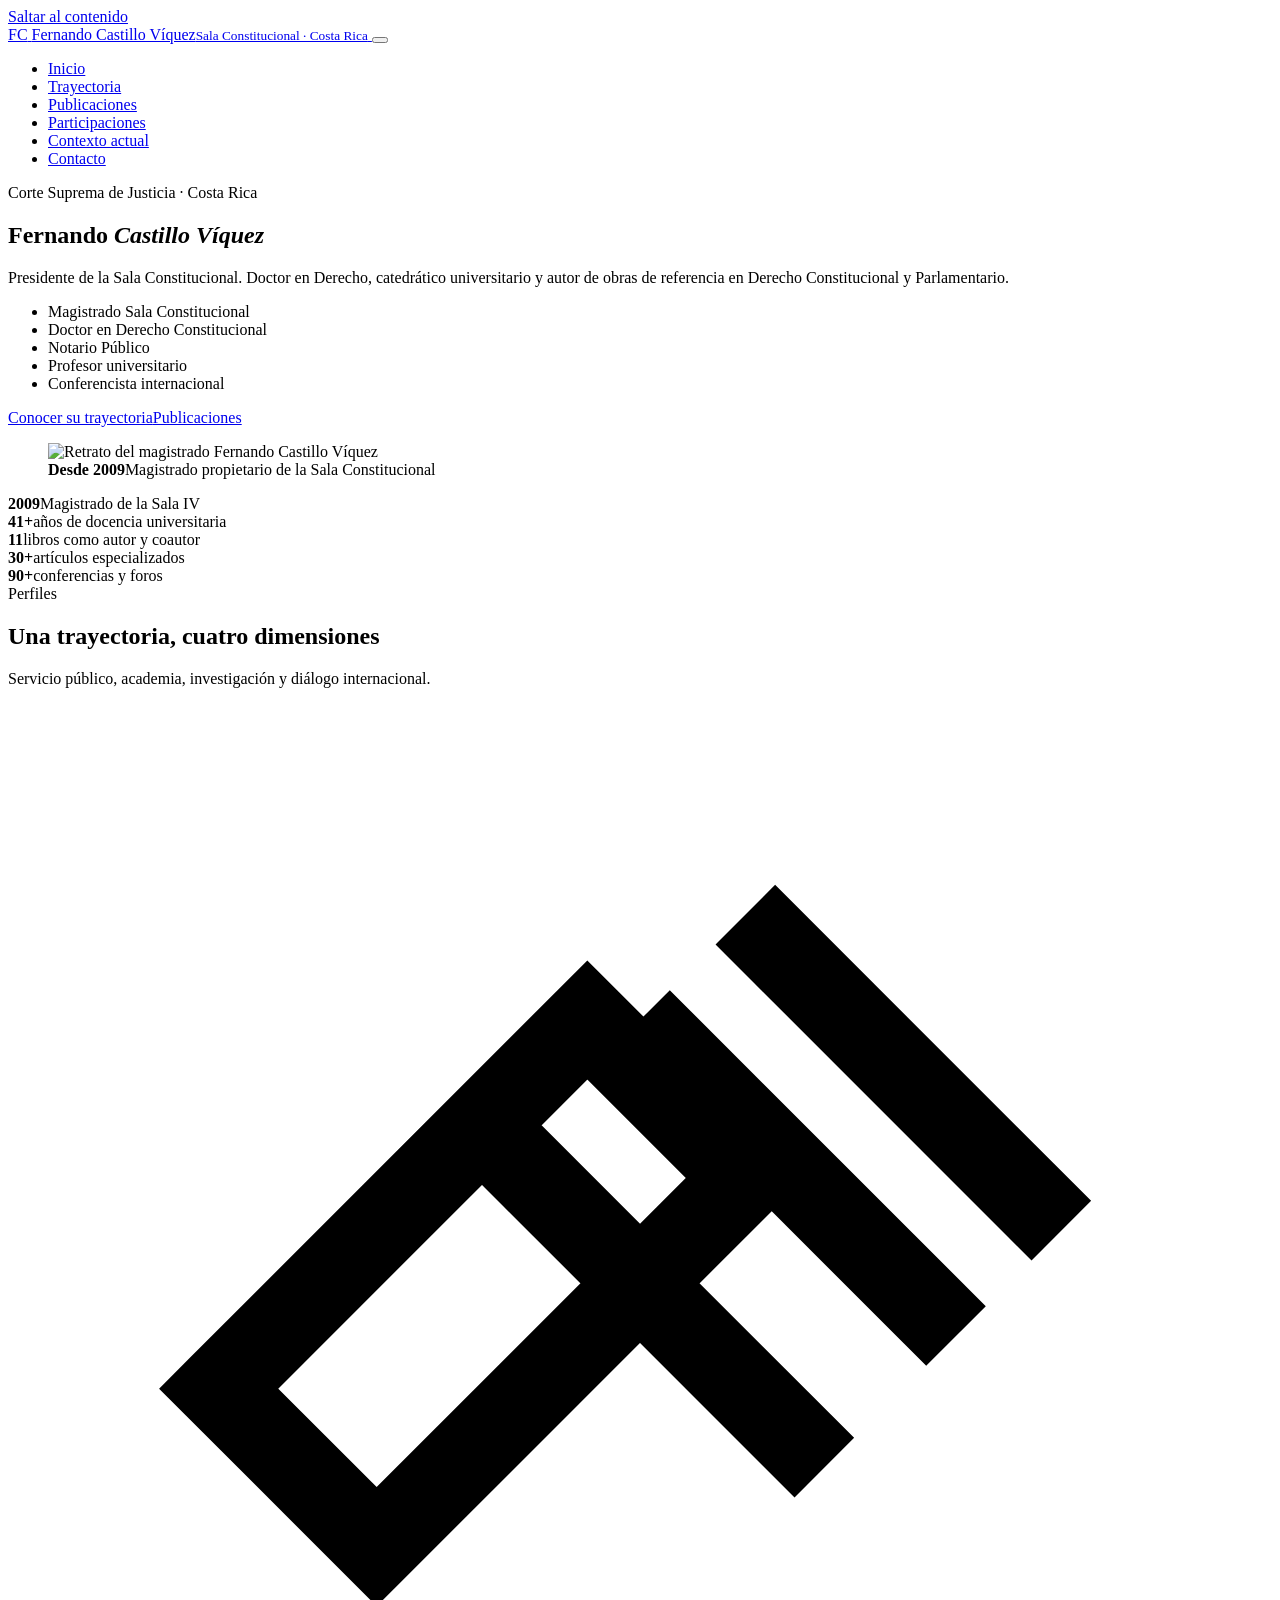
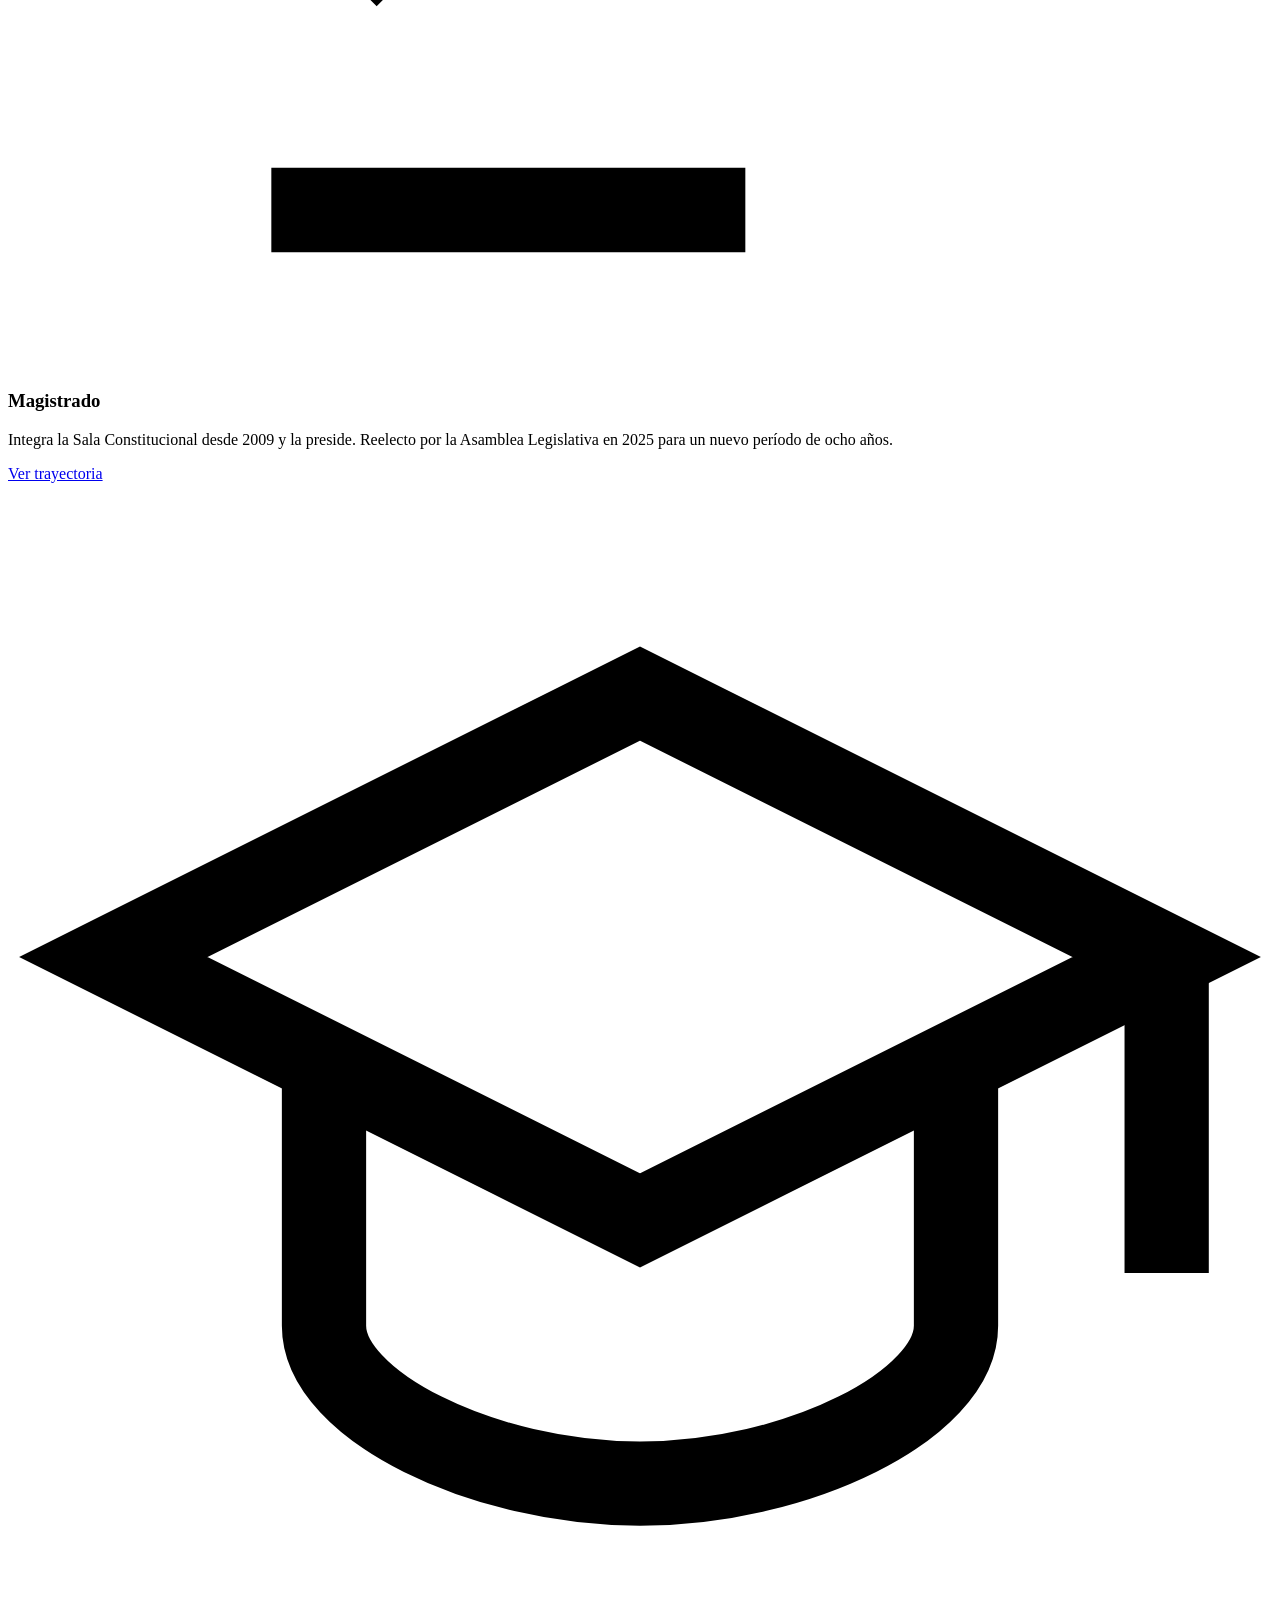
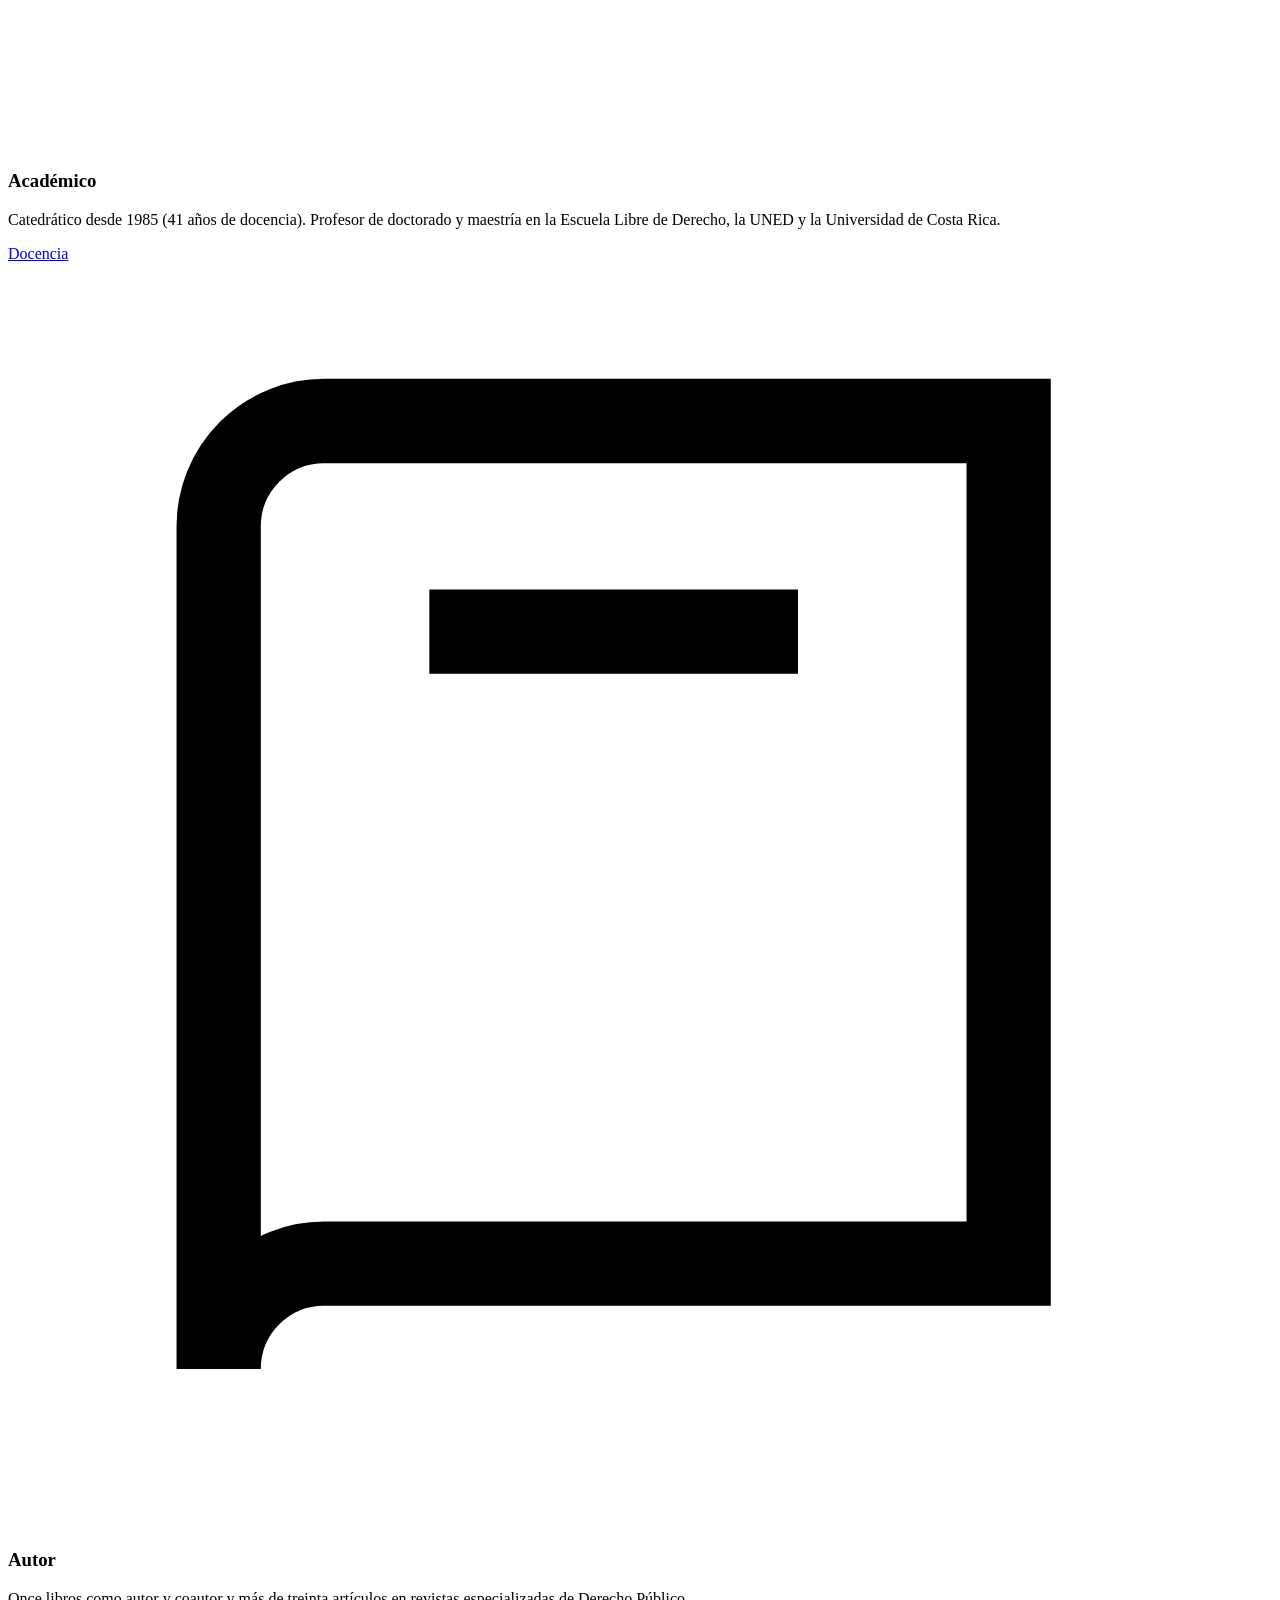
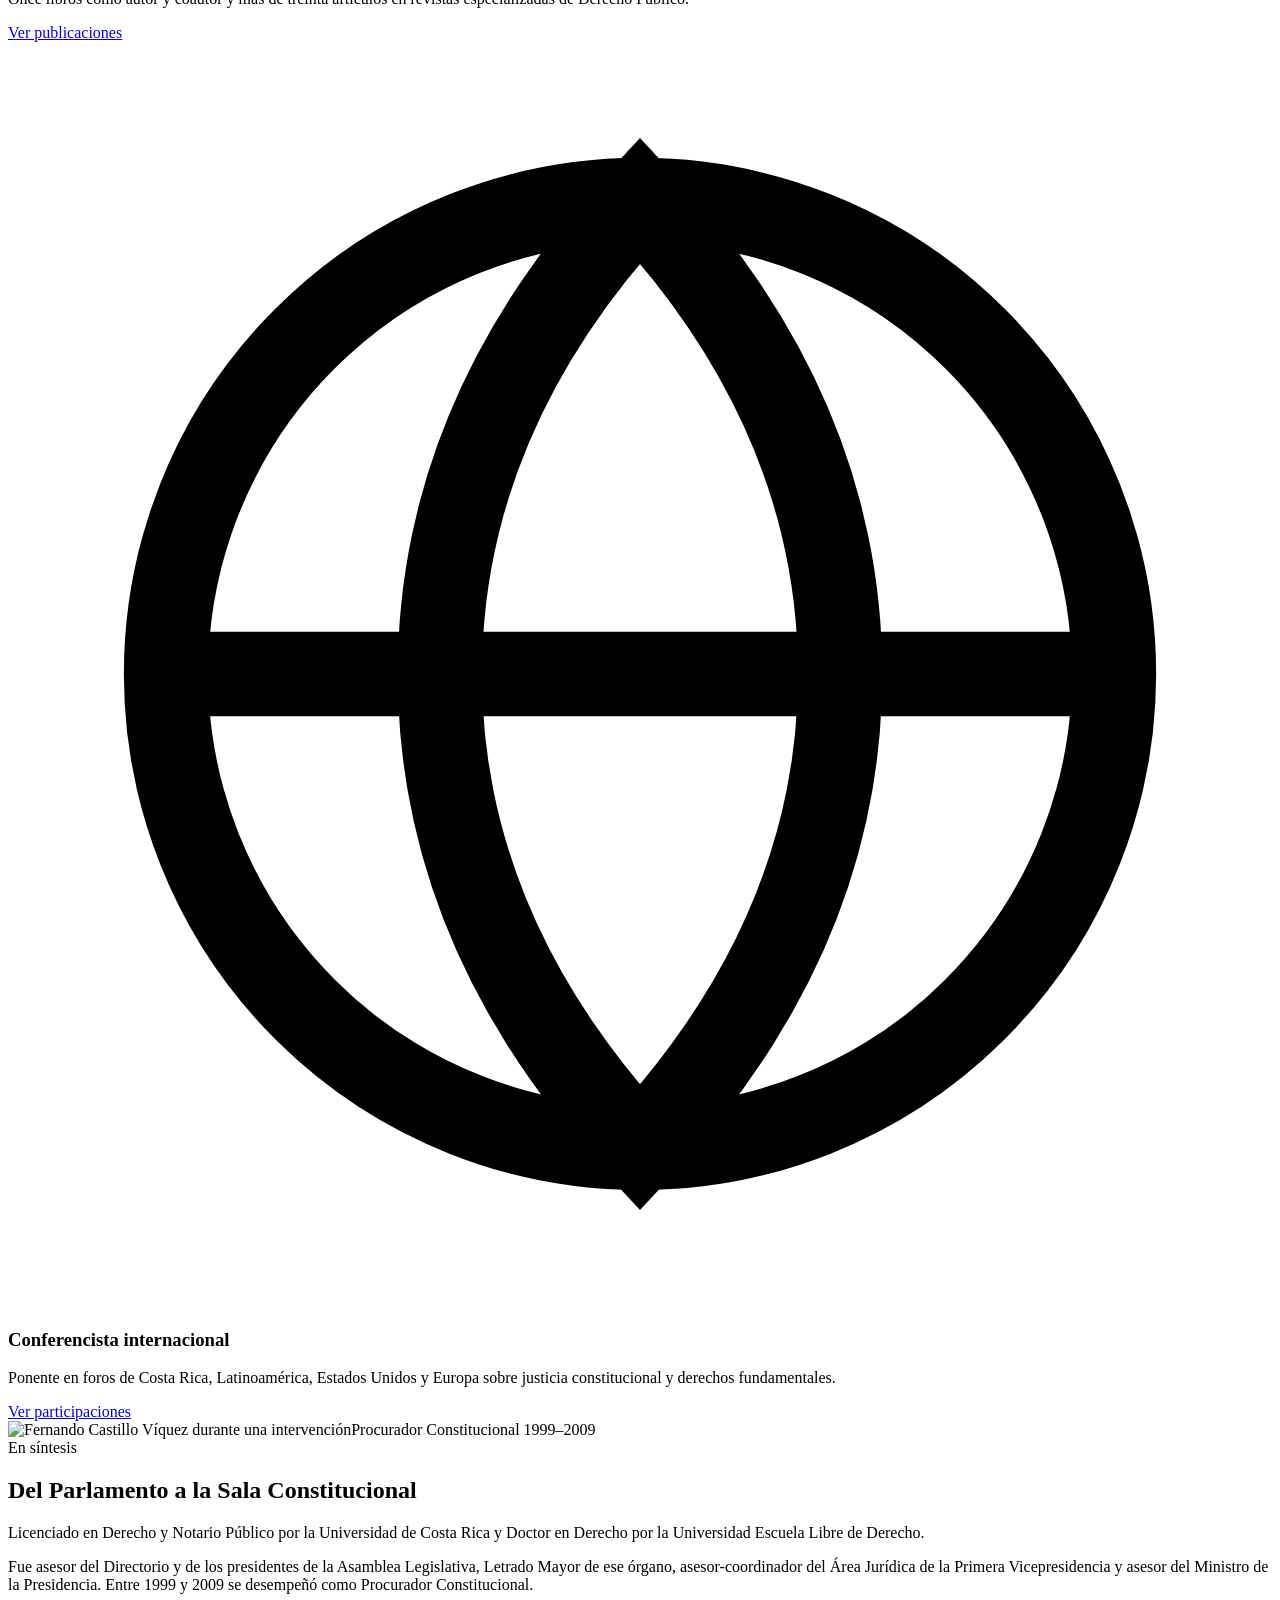
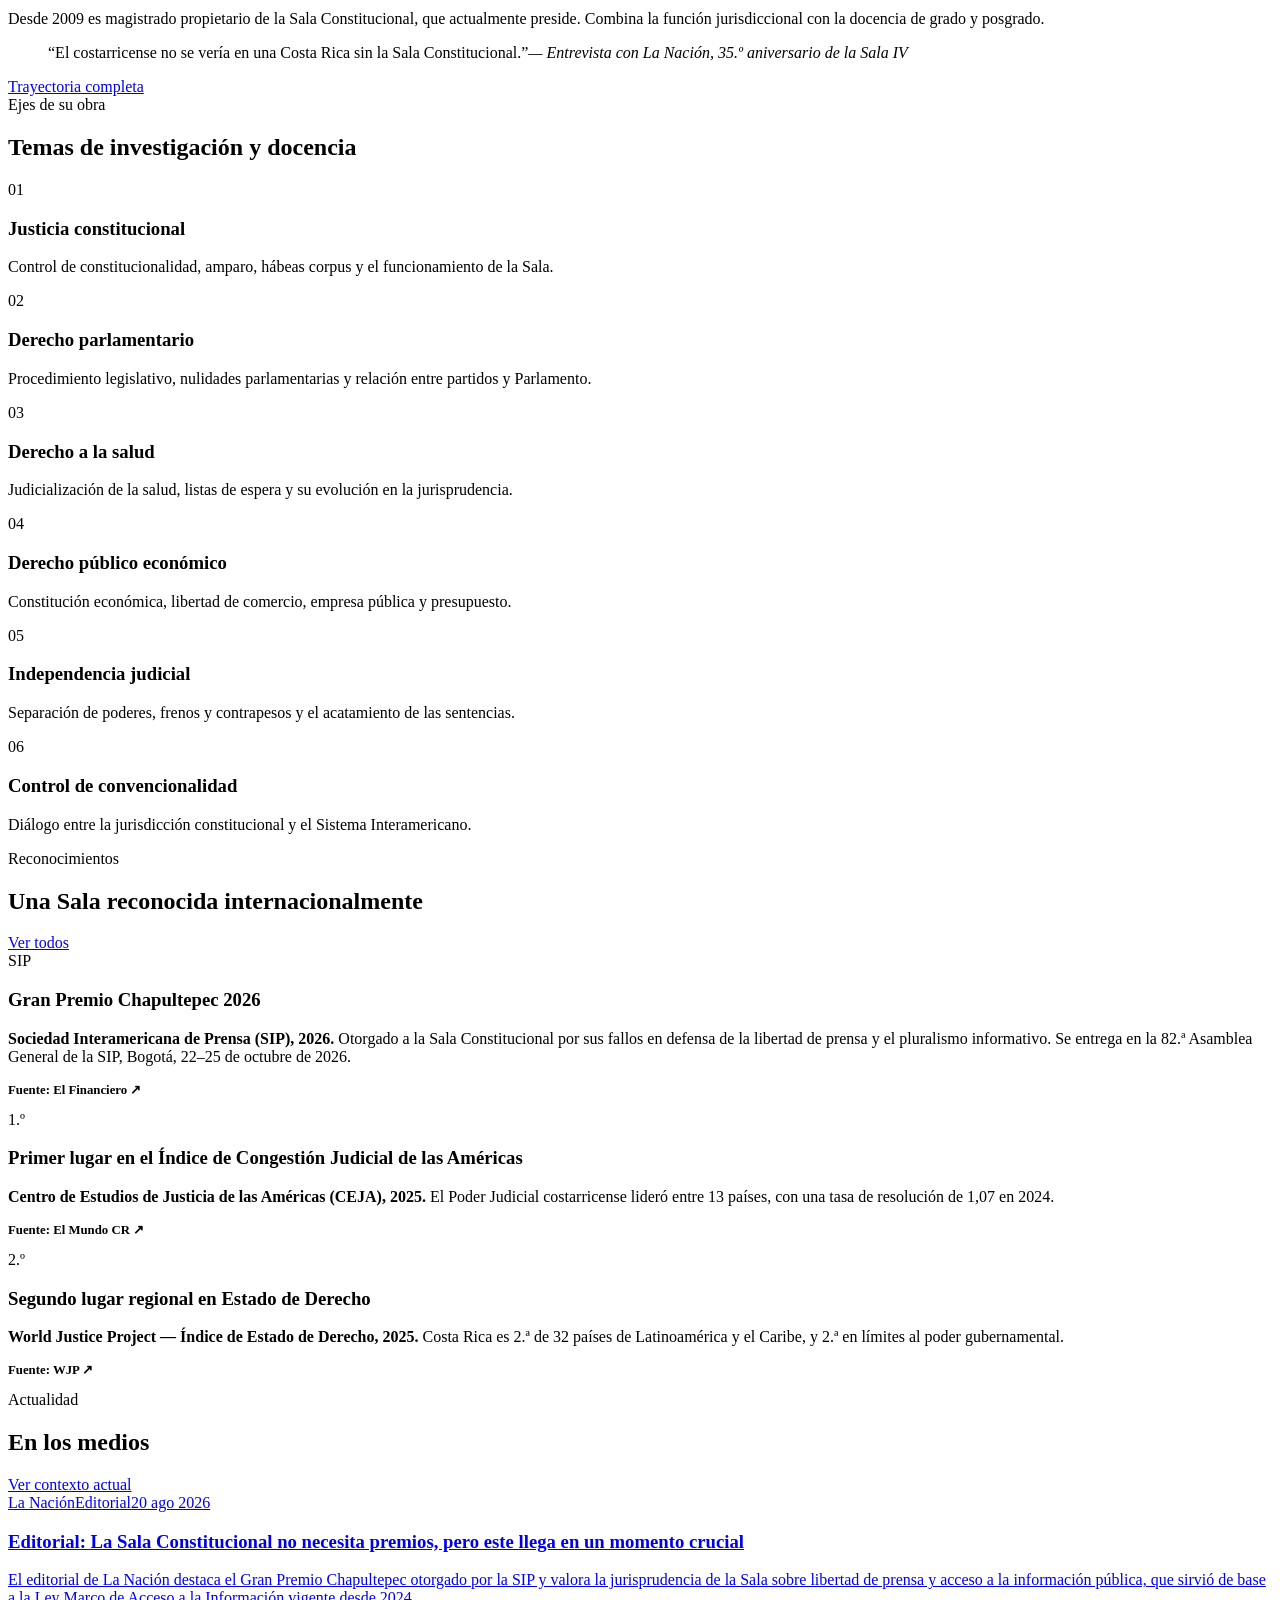
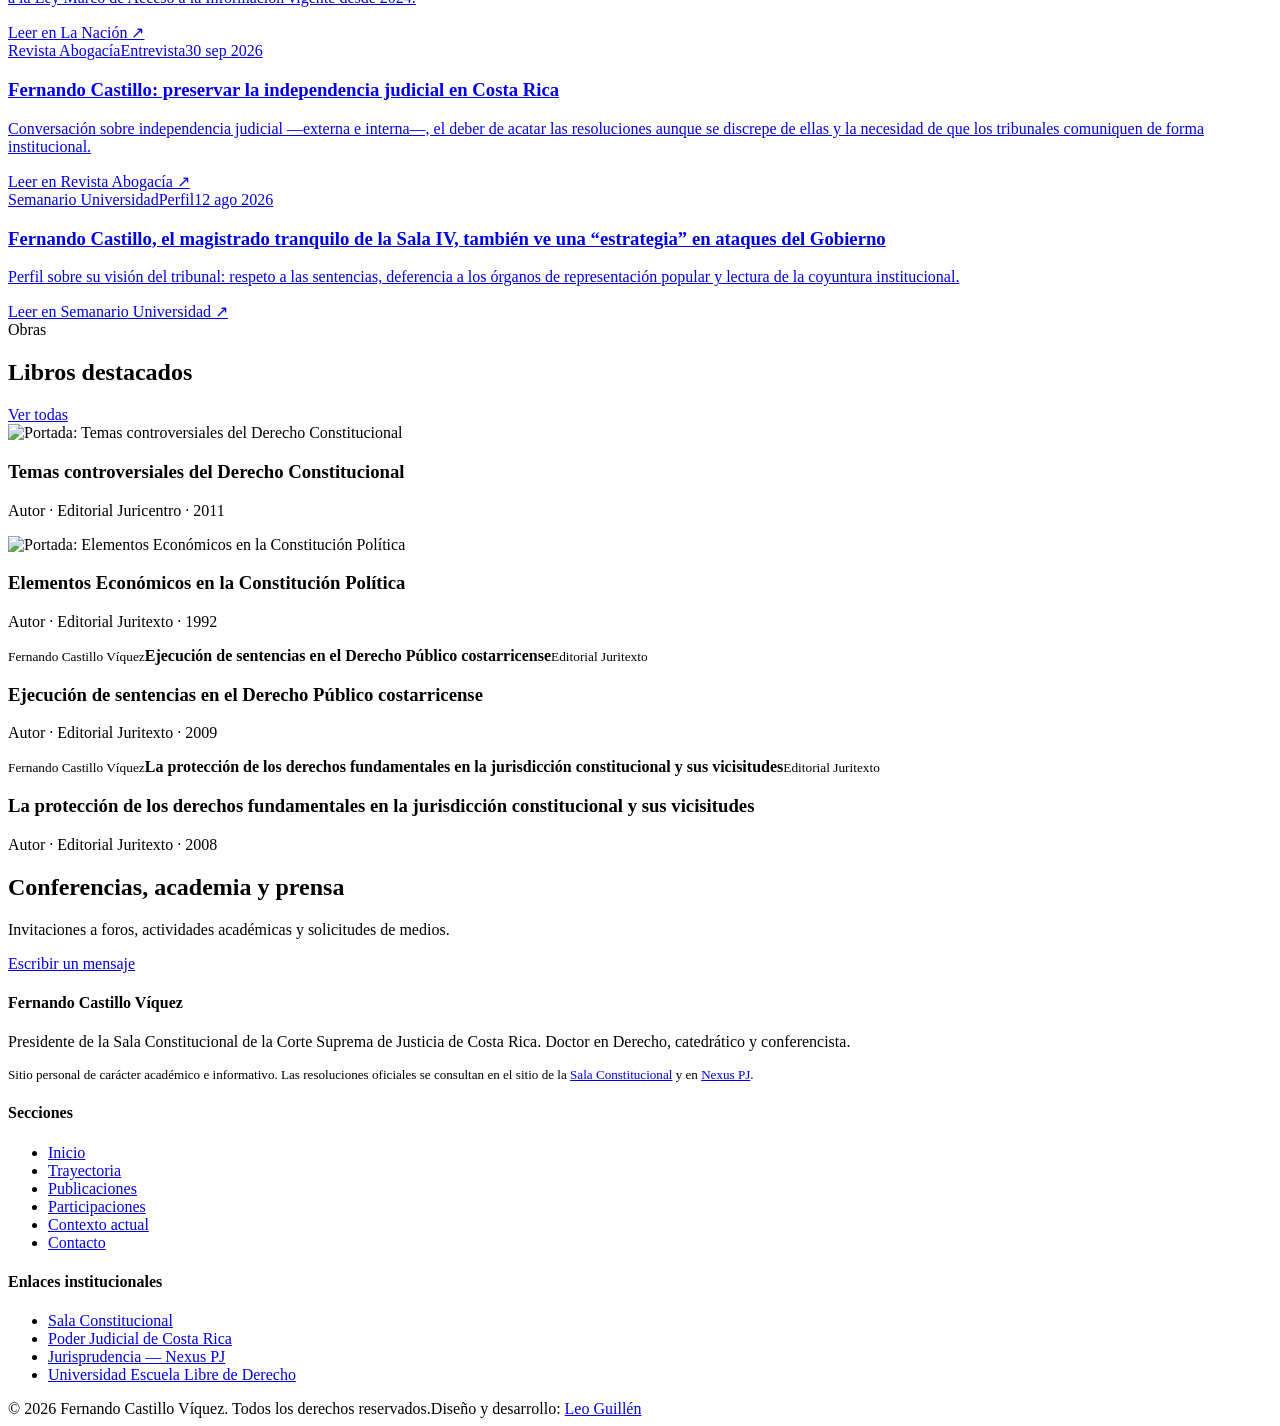
==== commit 011b5563: "web mejorado" ====
--- a/public/index.html
+++ b/public/index.html
@@ -43,7 +43,7 @@
 <section class="hero"><div class="wrap hero-grid">
   <div>
     <div class="eyebrow">Corte Suprema de Justicia · Costa Rica</div>
-    <h1>Fernando <em>Castillo</em> Víquez</h1>
+    <h1>Fernando <em>Castillo Víquez</em></h1>
     <p class="lead">Presidente de la Sala Constitucional. Doctor en Derecho, catedrático universitario y autor de obras de referencia en Derecho Constitucional y Parlamentario.</p>
     <ul class="roles"><li>Magistrado Sala Constitucional</li><li>Doctor en Derecho Constitucional</li><li>Notario Público</li><li>Profesor universitario</li><li>Conferencista internacional</li></ul>
     <div class="btns"><a class="btn btn-gold" href="/trayectoria">Conocer su trayectoria</a><a class="btn btn-ghost" href="/publicaciones">Publicaciones</a></div>
@@ -53,17 +53,17 @@
 </div></section>
 
 <section class="stats"><div class="wrap stats-grid">
-  <div class="stat"><b>2009</b><span>Magistrado de la Sala IV</span></div>
-  <div class="stat"><b>40+</b><span>años de docencia universitaria</span></div>
-  <div class="stat"><b>11</b><span>libros como autor y coautor</span></div>
-  <div class="stat"><b>30+</b><span>artículos especializados</span></div>
-  <div class="stat"><b>90+</b><span>conferencias y foros</span></div>
+  <div class="stat"><b data-count="2009" data-from="1989">2009</b><span>Magistrado de la Sala IV</span></div>
+  <div class="stat"><b data-count="41" data-since="1985" data-suffix="+">41+</b><span>años de docencia universitaria</span></div>
+  <div class="stat"><b data-count="11">11</b><span>libros como autor y coautor</span></div>
+  <div class="stat"><b data-count="30" data-suffix="+">30+</b><span>artículos especializados</span></div>
+  <div class="stat"><b data-count="90" data-suffix="+">90+</b><span>conferencias y foros</span></div>
 </div></section>
 
 <section class="block"><div class="wrap">
   <div class="sec-head"><div><div class="eyebrow">Perfiles</div><h2>Una trayectoria, cuatro dimensiones</h2></div>
   <p class="lead">Servicio público, academia, investigación y diálogo internacional.</p></div>
-  <div class="grid-4"><article class="profile reveal"><div class="ic"><svg viewBox="0 0 24 24" fill="none" stroke="currentColor" stroke-width="1.6"><path d="M14 4l6 6M12 6l6 6M5 21h9M9.5 8.5l6 6M4 13l7-7 3 3-7 7z"/></svg></div><h3>Magistrado</h3><p>Integra la Sala Constitucional desde 2009 y la preside. Reelecto por la Asamblea Legislativa en 2025 para un nuevo período de ocho años.</p><a href="/trayectoria">Ver trayectoria</a></article><article class="profile reveal"><div class="ic"><svg viewBox="0 0 24 24" fill="none" stroke="currentColor" stroke-width="1.6"><path d="M2 9l10-5 10 5-10 5z"/><path d="M6 11v5c0 1.5 3 3 6 3s6-1.5 6-3v-5M22 9v6"/></svg></div><h3>Académico</h3><p>Catedrático desde 1985. Profesor de doctorado y maestría en la Escuela Libre de Derecho, la UNED y la Universidad de Costa Rica.</p><a href="/trayectoria#docencia">Docencia</a></article><article class="profile reveal"><div class="ic"><svg viewBox="0 0 24 24" fill="none" stroke="currentColor" stroke-width="1.6"><path d="M4 5a2 2 0 012-2h13v16H6a2 2 0 00-2 2zM4 5v16M8 7h7"/></svg></div><h3>Autor</h3><p>Once libros como autor y coautor y más de treinta artículos en revistas especializadas de Derecho Público.</p><a href="/publicaciones">Ver publicaciones</a></article><article class="profile reveal"><div class="ic"><svg viewBox="0 0 24 24" fill="none" stroke="currentColor" stroke-width="1.6"><circle cx="12" cy="12" r="9"/><path d="M3 12h18M12 3c2.5 2.7 3.8 5.7 3.8 9s-1.3 6.3-3.8 9c-2.5-2.7-3.8-5.7-3.8-9S9.5 5.7 12 3z"/></svg></div><h3>Conferencista internacional</h3><p>Ponente en foros de Costa Rica, Latinoamérica, Estados Unidos y Europa sobre justicia constitucional y derechos fundamentales.</p><a href="/participaciones">Ver participaciones</a></article></div>
+  <div class="grid-4"><article class="profile reveal"><div class="ic"><svg viewBox="0 0 24 24" fill="none" stroke="currentColor" stroke-width="1.6"><path d="M14 4l6 6M12 6l6 6M5 21h9M9.5 8.5l6 6M4 13l7-7 3 3-7 7z"/></svg></div><h3>Magistrado</h3><p>Integra la Sala Constitucional desde 2009 y la preside. Reelecto por la Asamblea Legislativa en 2025 para un nuevo período de ocho años.</p><a href="/trayectoria">Ver trayectoria</a></article><article class="profile reveal"><div class="ic"><svg viewBox="0 0 24 24" fill="none" stroke="currentColor" stroke-width="1.6"><path d="M2 9l10-5 10 5-10 5z"/><path d="M6 11v5c0 1.5 3 3 6 3s6-1.5 6-3v-5M22 9v6"/></svg></div><h3>Académico</h3><p>Catedrático desde 1985 (41 años de docencia). Profesor de doctorado y maestría en la Escuela Libre de Derecho, la UNED y la Universidad de Costa Rica.</p><a href="/trayectoria#docencia">Docencia</a></article><article class="profile reveal"><div class="ic"><svg viewBox="0 0 24 24" fill="none" stroke="currentColor" stroke-width="1.6"><path d="M4 5a2 2 0 012-2h13v16H6a2 2 0 00-2 2zM4 5v16M8 7h7"/></svg></div><h3>Autor</h3><p>Once libros como autor y coautor y más de treinta artículos en revistas especializadas de Derecho Público.</p><a href="/publicaciones">Ver publicaciones</a></article><article class="profile reveal"><div class="ic"><svg viewBox="0 0 24 24" fill="none" stroke="currentColor" stroke-width="1.6"><circle cx="12" cy="12" r="9"/><path d="M3 12h18M12 3c2.5 2.7 3.8 5.7 3.8 9s-1.3 6.3-3.8 9c-2.5-2.7-3.8-5.7-3.8-9S9.5 5.7 12 3z"/></svg></div><h3>Conferencista internacional</h3><p>Ponente en foros de Costa Rica, Latinoamérica, Estados Unidos y Europa sobre justicia constitucional y derechos fundamentales.</p><a href="/participaciones">Ver participaciones</a></article></div>
 </div></section>
 
 <section class="block alt"><div class="wrap grid-2">
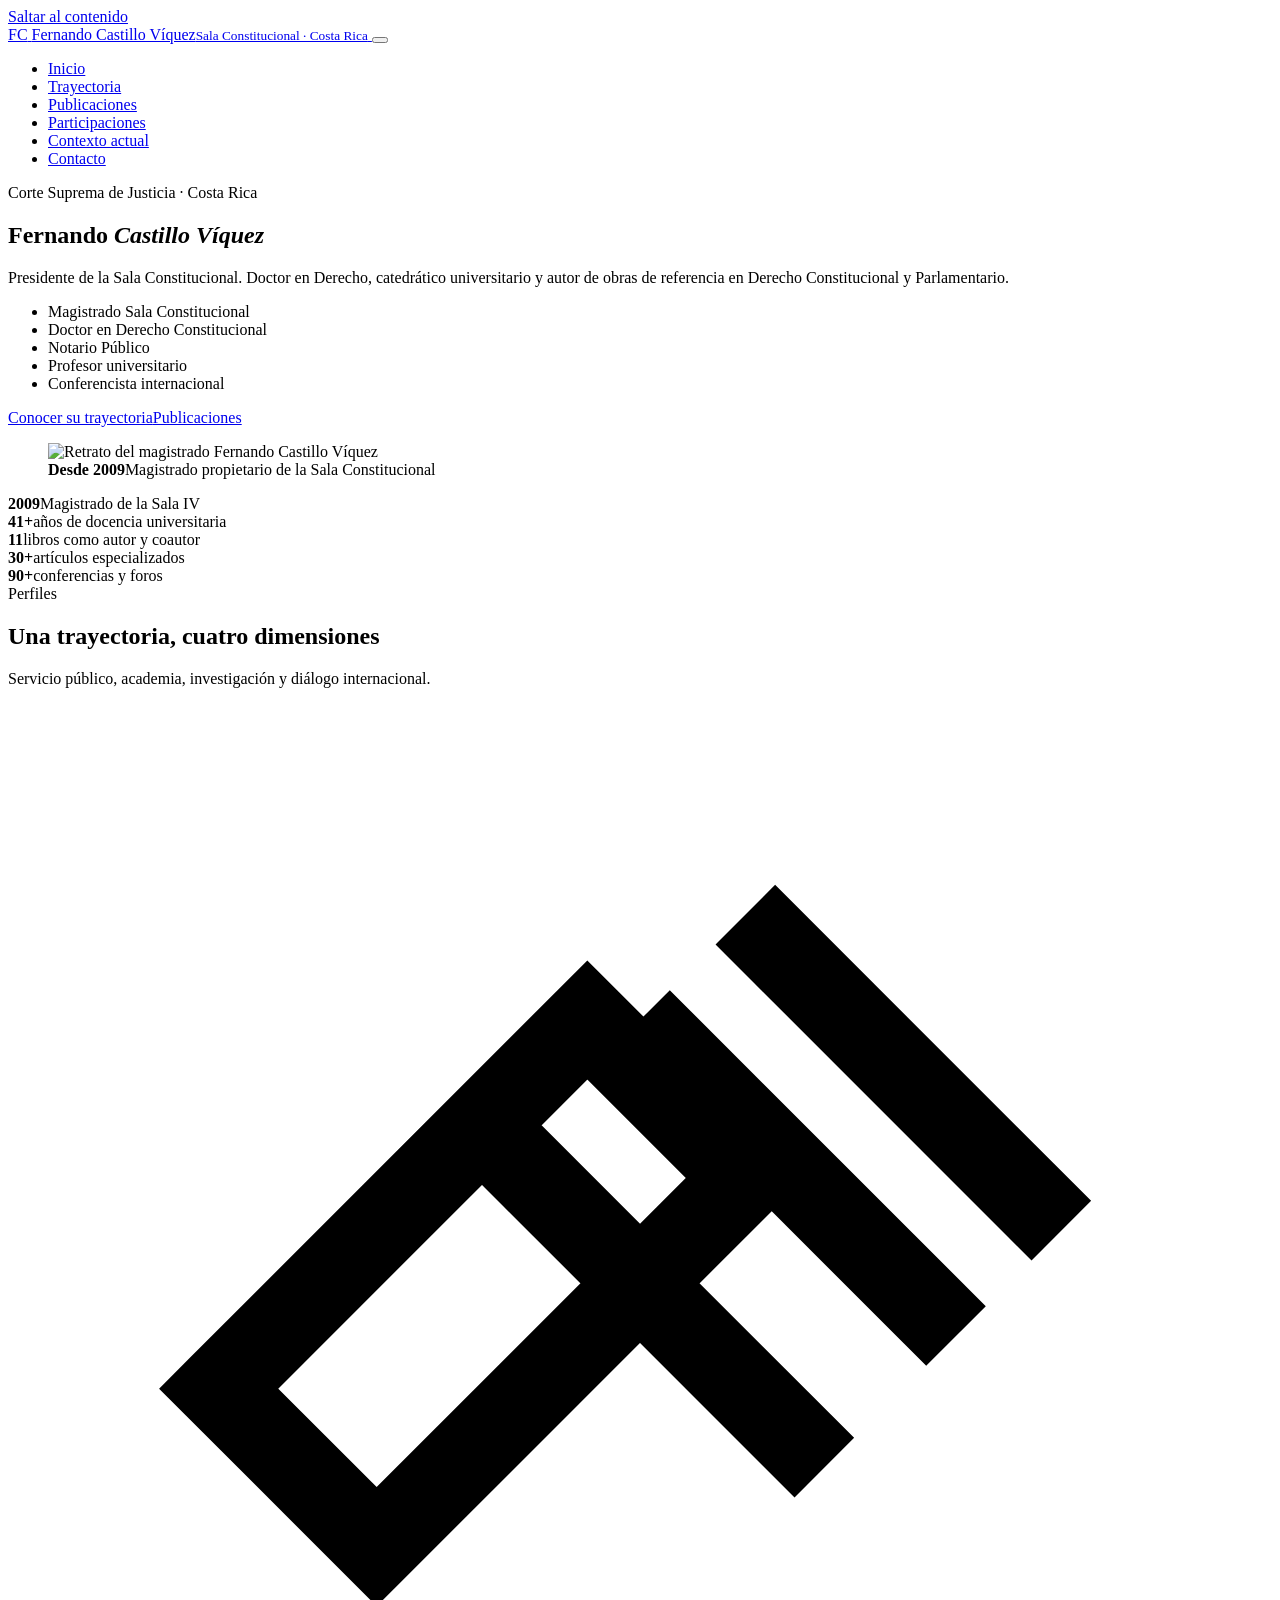
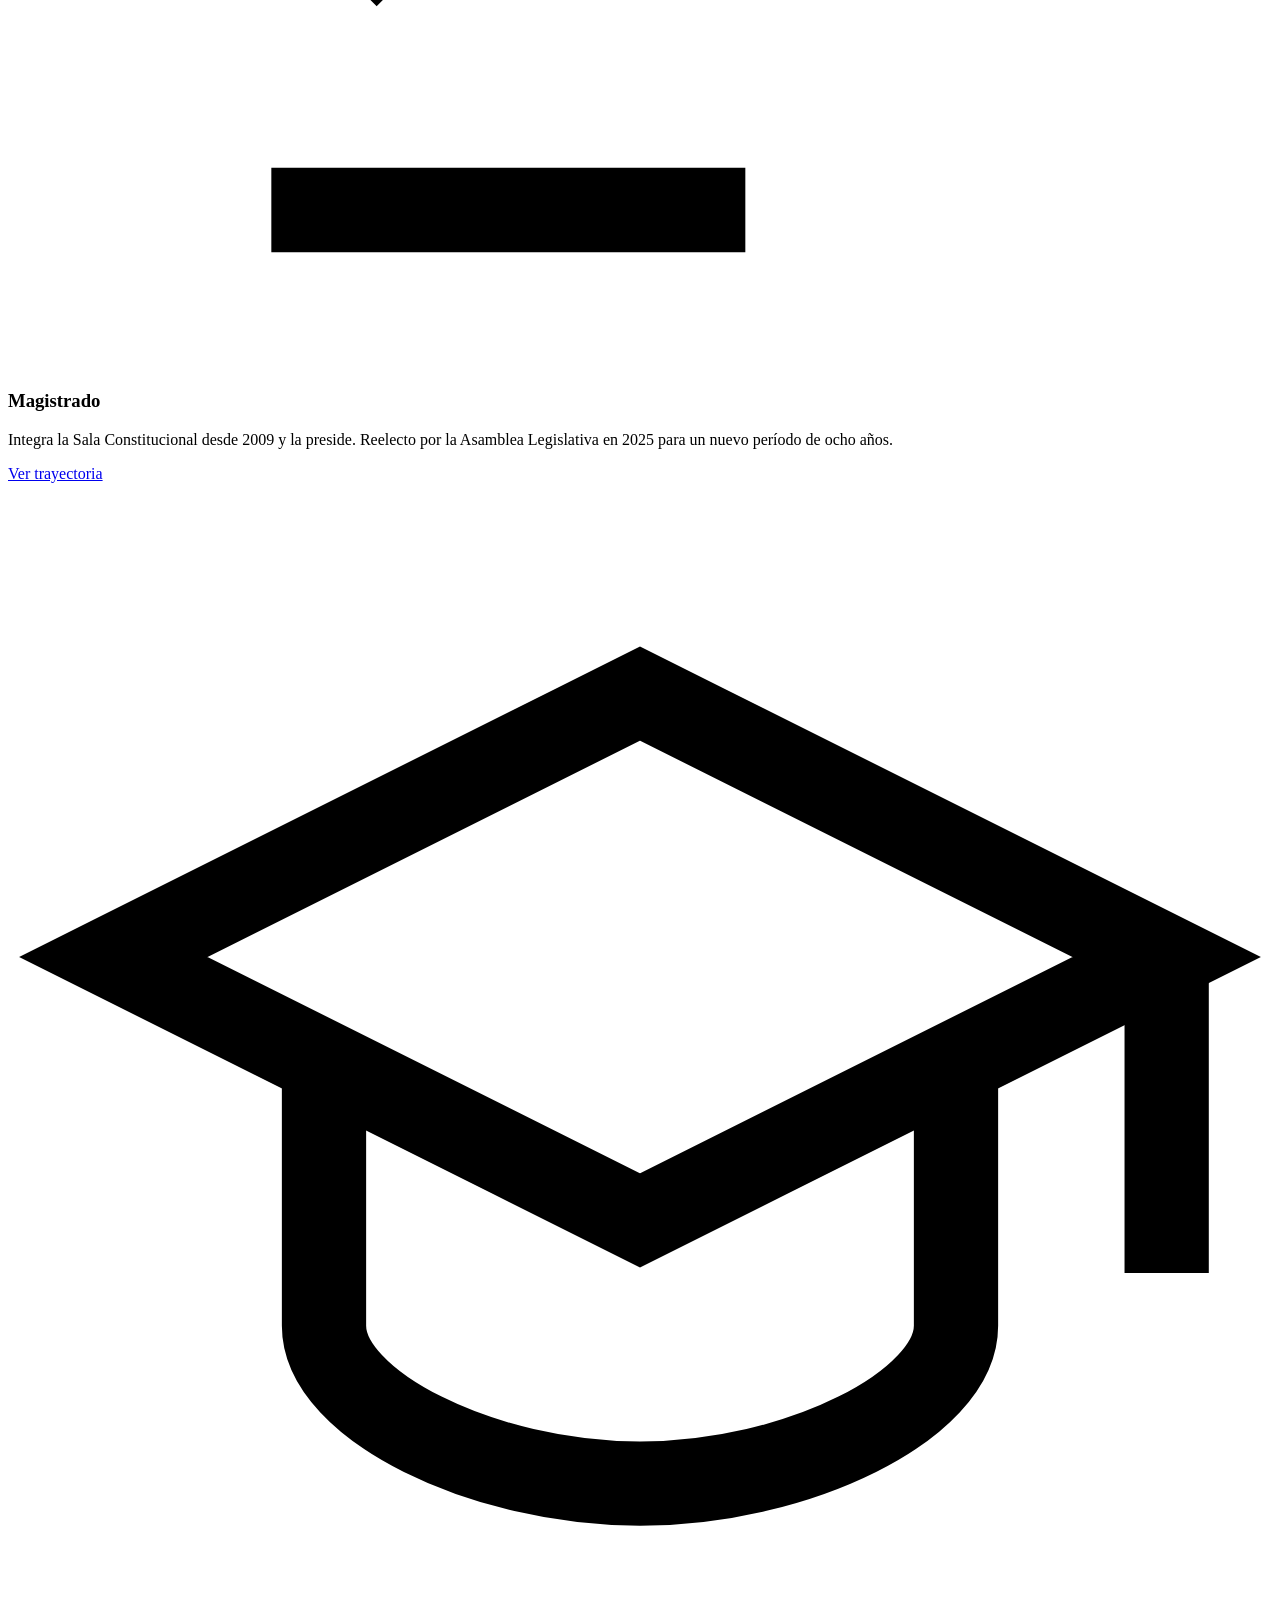
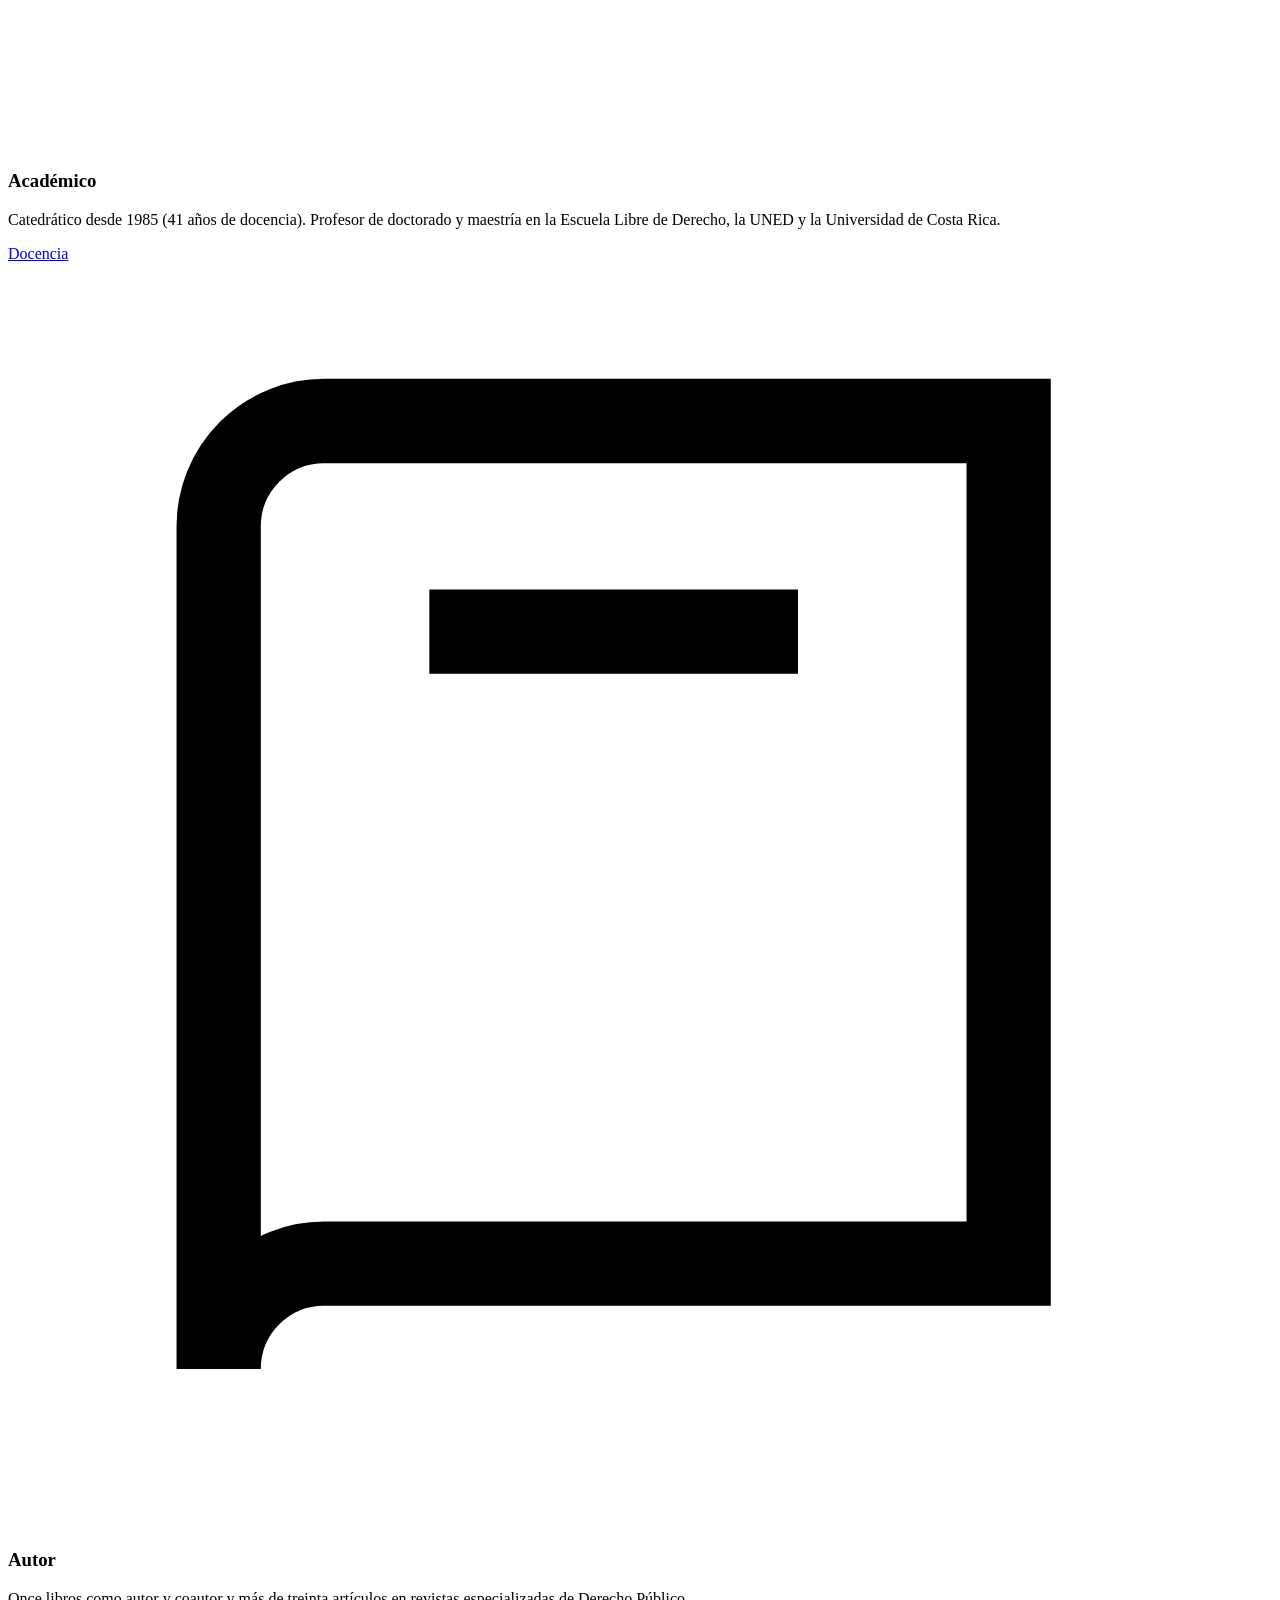
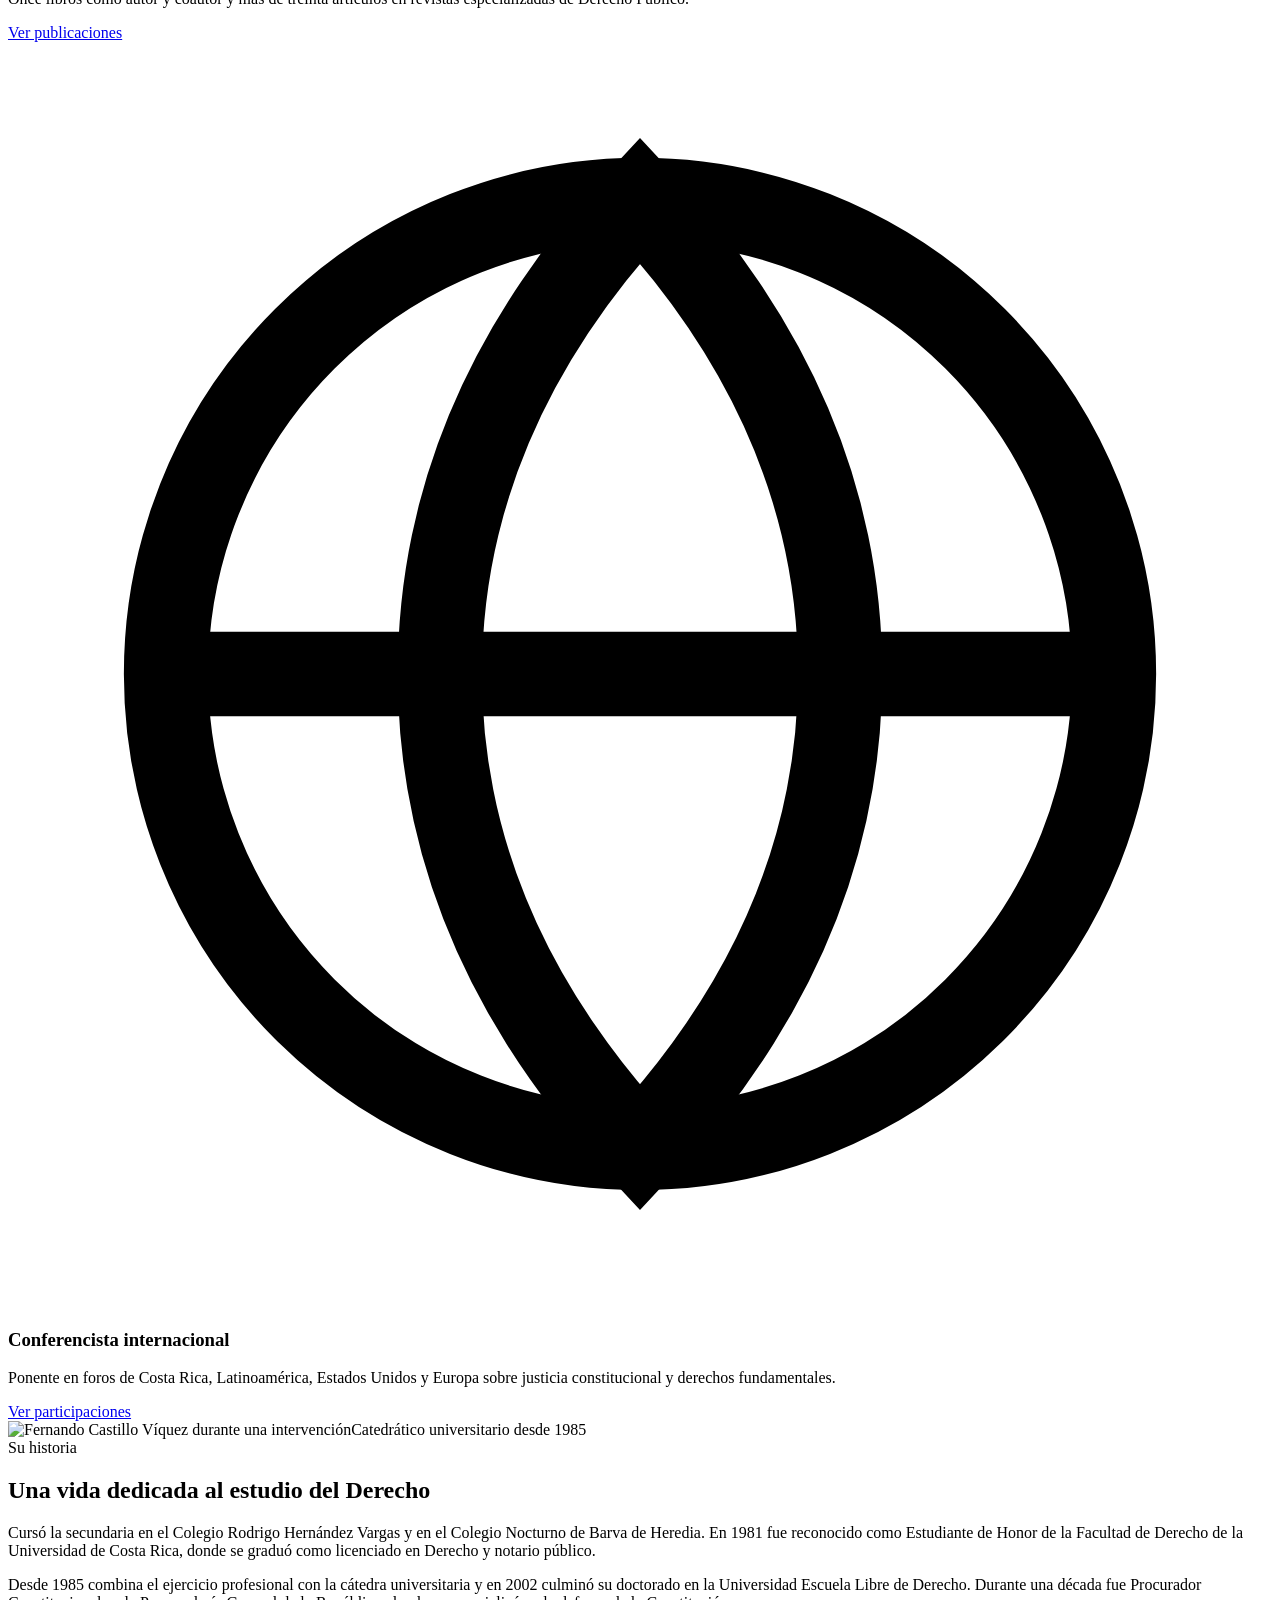
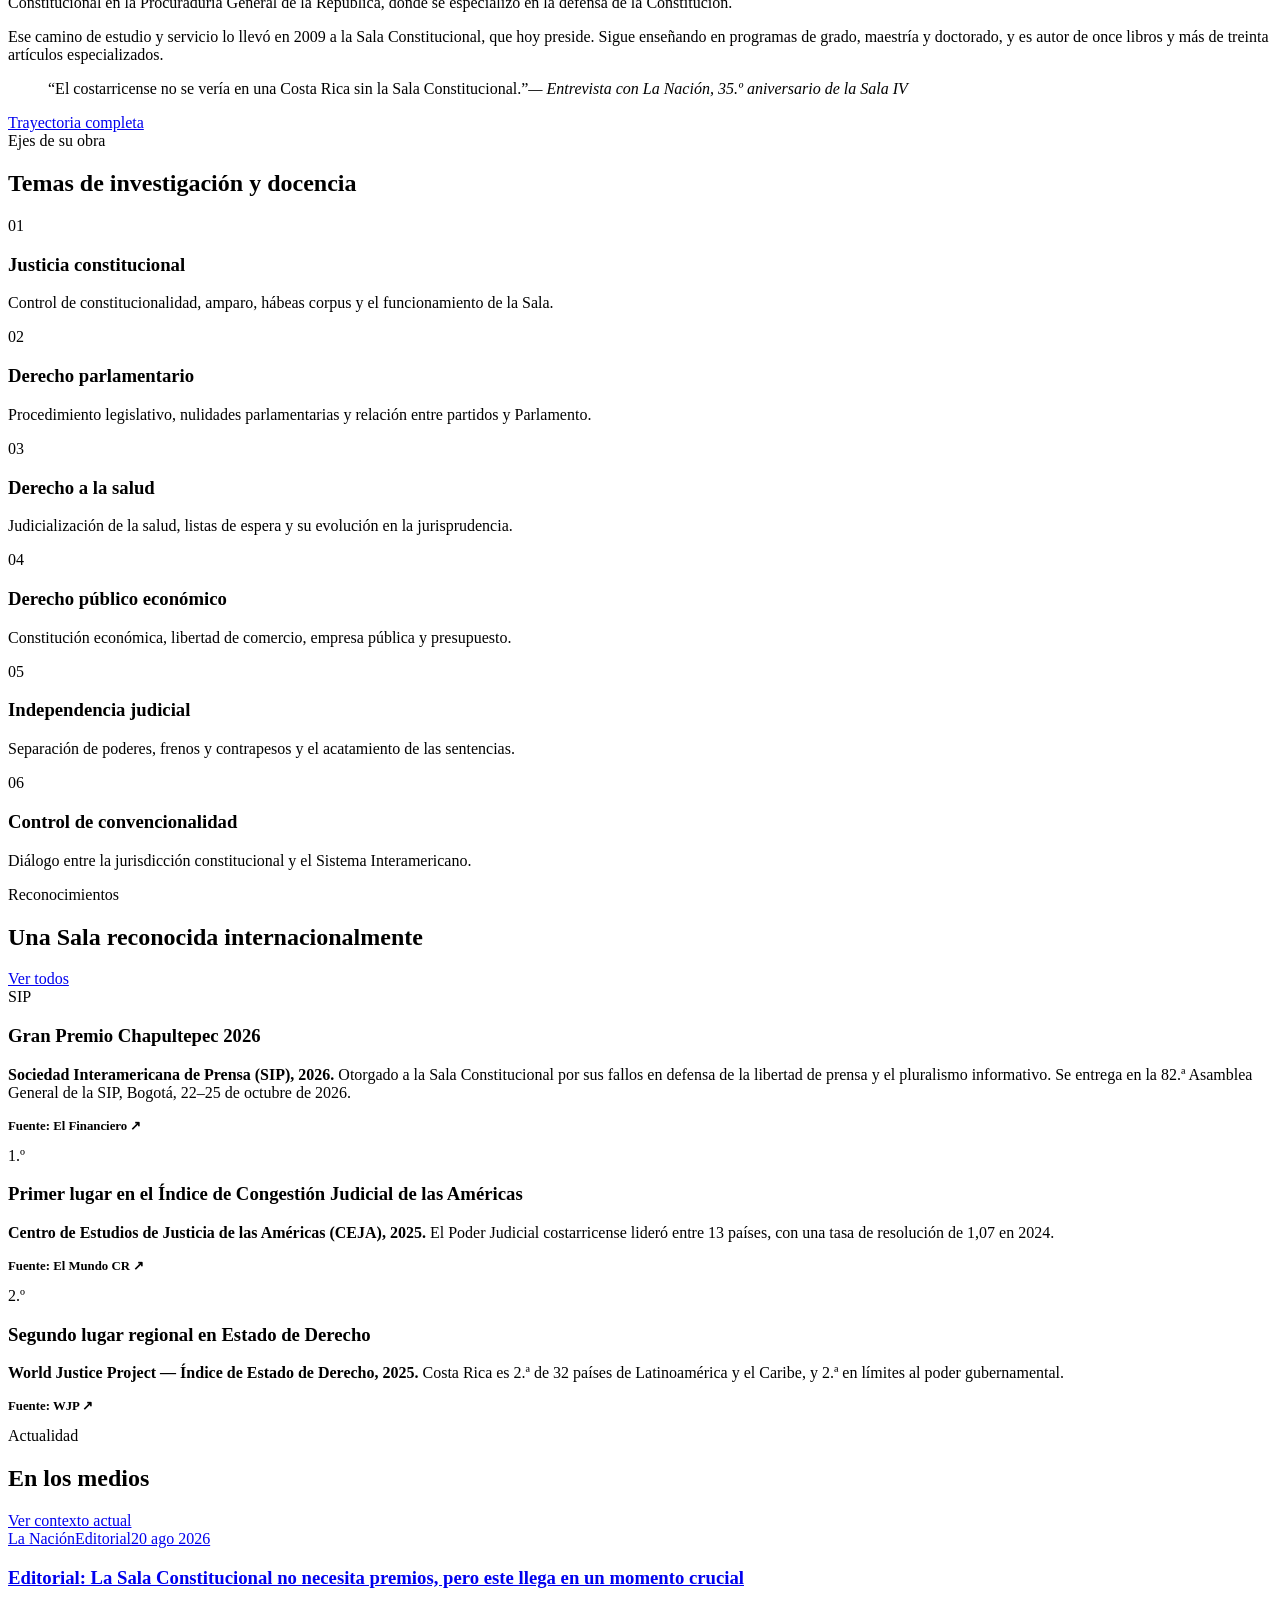
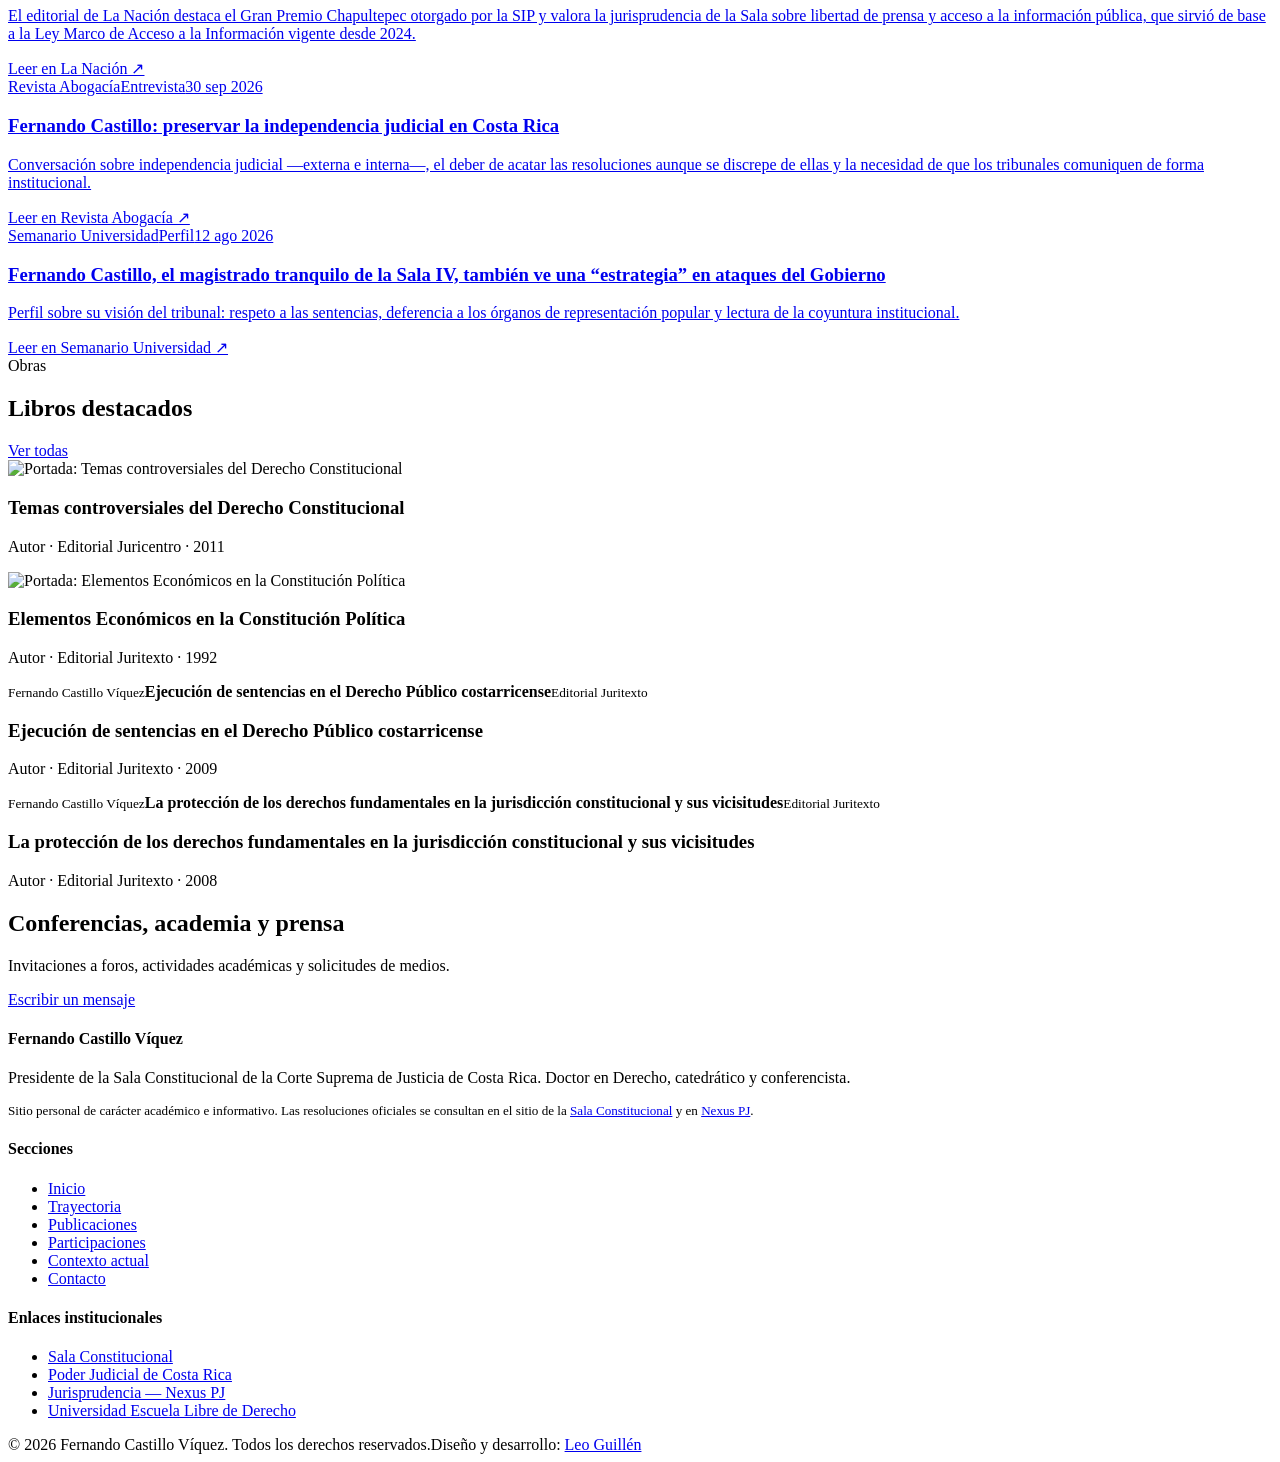
==== commit f2b25d6e: "web mejorado sintesis" ====
--- a/public/index.html
+++ b/public/index.html
@@ -67,13 +67,13 @@
 </div></section>
 
 <section class="block alt"><div class="wrap grid-2">
-  <div class="bio-img reveal"><img src="/assets/img/conferencia.webp" alt="Fernando Castillo Víquez durante una intervención" loading="lazy" width="1067" height="1600"><span class="tag">Procurador Constitucional 1999–2009</span></div>
+  <div class="bio-img reveal"><img src="/assets/img/conferencia.webp" alt="Fernando Castillo Víquez durante una intervención" loading="lazy" width="1067" height="1600"><span class="tag">Catedrático universitario desde 1985</span></div>
   <div class="reveal">
-    <div class="eyebrow">En síntesis</div>
-    <h2>Del Parlamento a la Sala Constitucional</h2>
-    <p>Licenciado en Derecho y Notario Público por la Universidad de Costa Rica y Doctor en Derecho por la Universidad Escuela Libre de Derecho.</p>
-    <p>Fue asesor del Directorio y de los presidentes de la Asamblea Legislativa, Letrado Mayor de ese órgano, asesor-coordinador del Área Jurídica de la Primera Vicepresidencia y asesor del Ministro de la Presidencia. Entre 1999 y 2009 se desempeñó como Procurador Constitucional.</p>
-    <p>Desde 2009 es magistrado propietario de la Sala Constitucional, que actualmente preside. Combina la función jurisdiccional con la docencia de grado y posgrado.</p>
+    <div class="eyebrow">Su historia</div>
+    <h2>Una vida dedicada al estudio del Derecho</h2>
+    <p>Cursó la secundaria en el Colegio Rodrigo Hernández Vargas y en el Colegio Nocturno de Barva de Heredia. En 1981 fue reconocido como Estudiante de Honor de la Facultad de Derecho de la Universidad de Costa Rica, donde se graduó como licenciado en Derecho y notario público.</p>
+    <p>Desde 1985 combina el ejercicio profesional con la cátedra universitaria y en 2002 culminó su doctorado en la Universidad Escuela Libre de Derecho. Durante una década fue Procurador Constitucional en la Procuraduría General de la República, donde se especializó en la defensa de la Constitución.</p>
+    <p>Ese camino de estudio y servicio lo llevó en 2009 a la Sala Constitucional, que hoy preside. Sigue enseñando en programas de grado, maestría y doctorado, y es autor de once libros y más de treinta artículos especializados.</p>
     <blockquote class="quote">“El costarricense no se vería en una Costa Rica sin la Sala Constitucional.”<cite>— Entrevista con La Nación, 35.º aniversario de la Sala IV</cite></blockquote>
     <a class="btn btn-ink" href="/trayectoria">Trayectoria completa</a>
   </div>
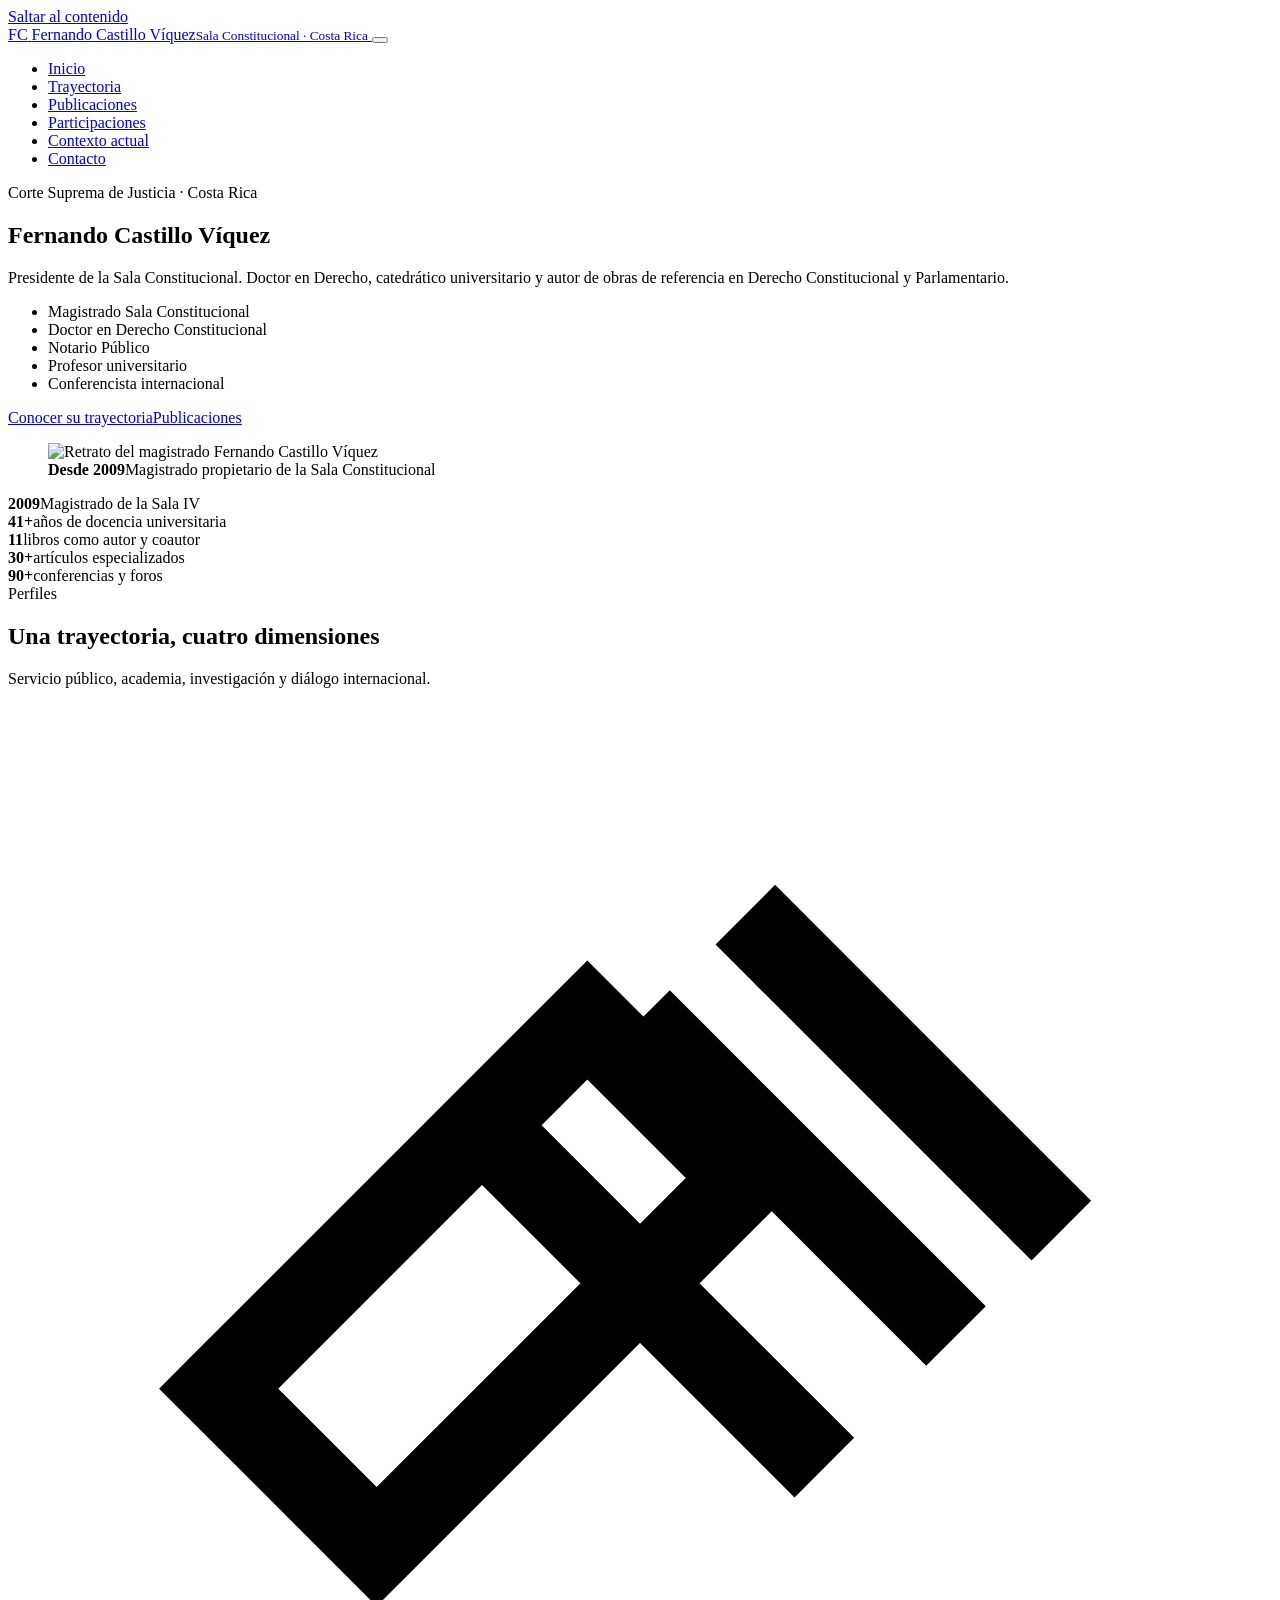
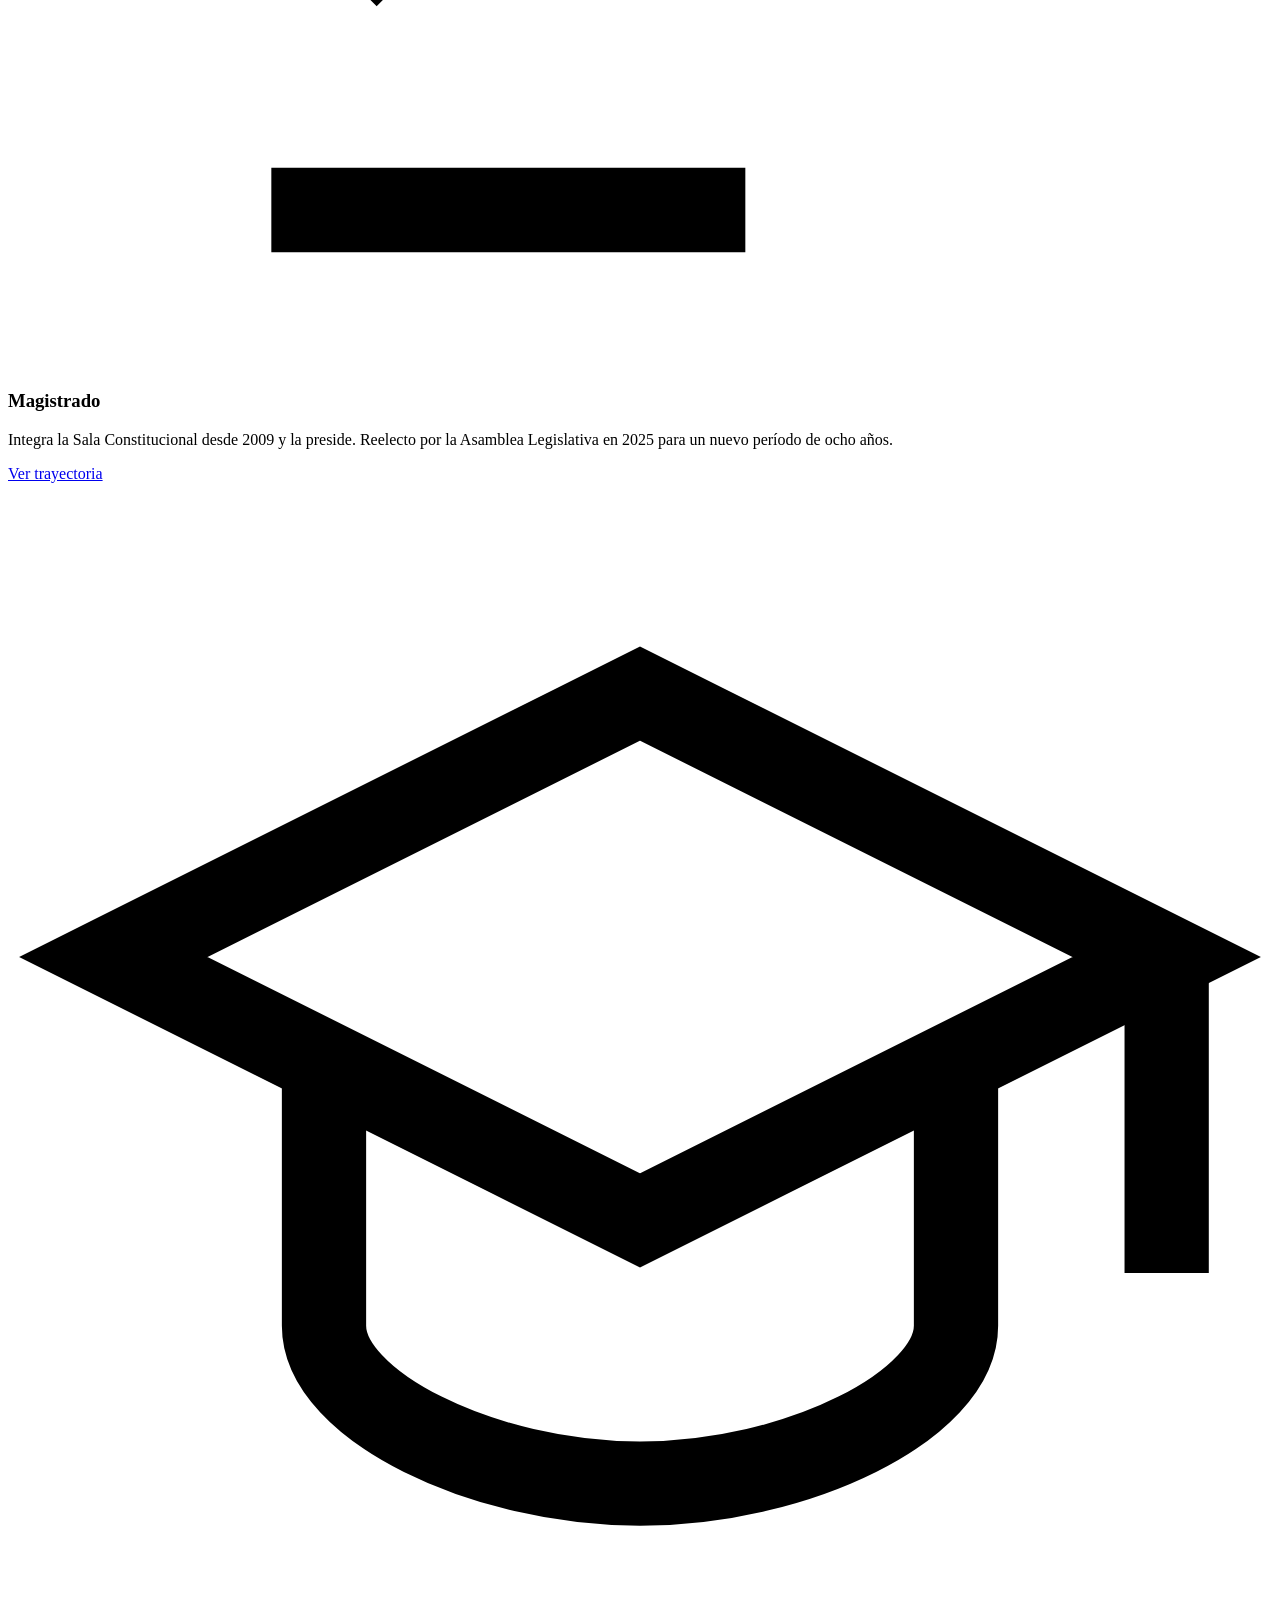
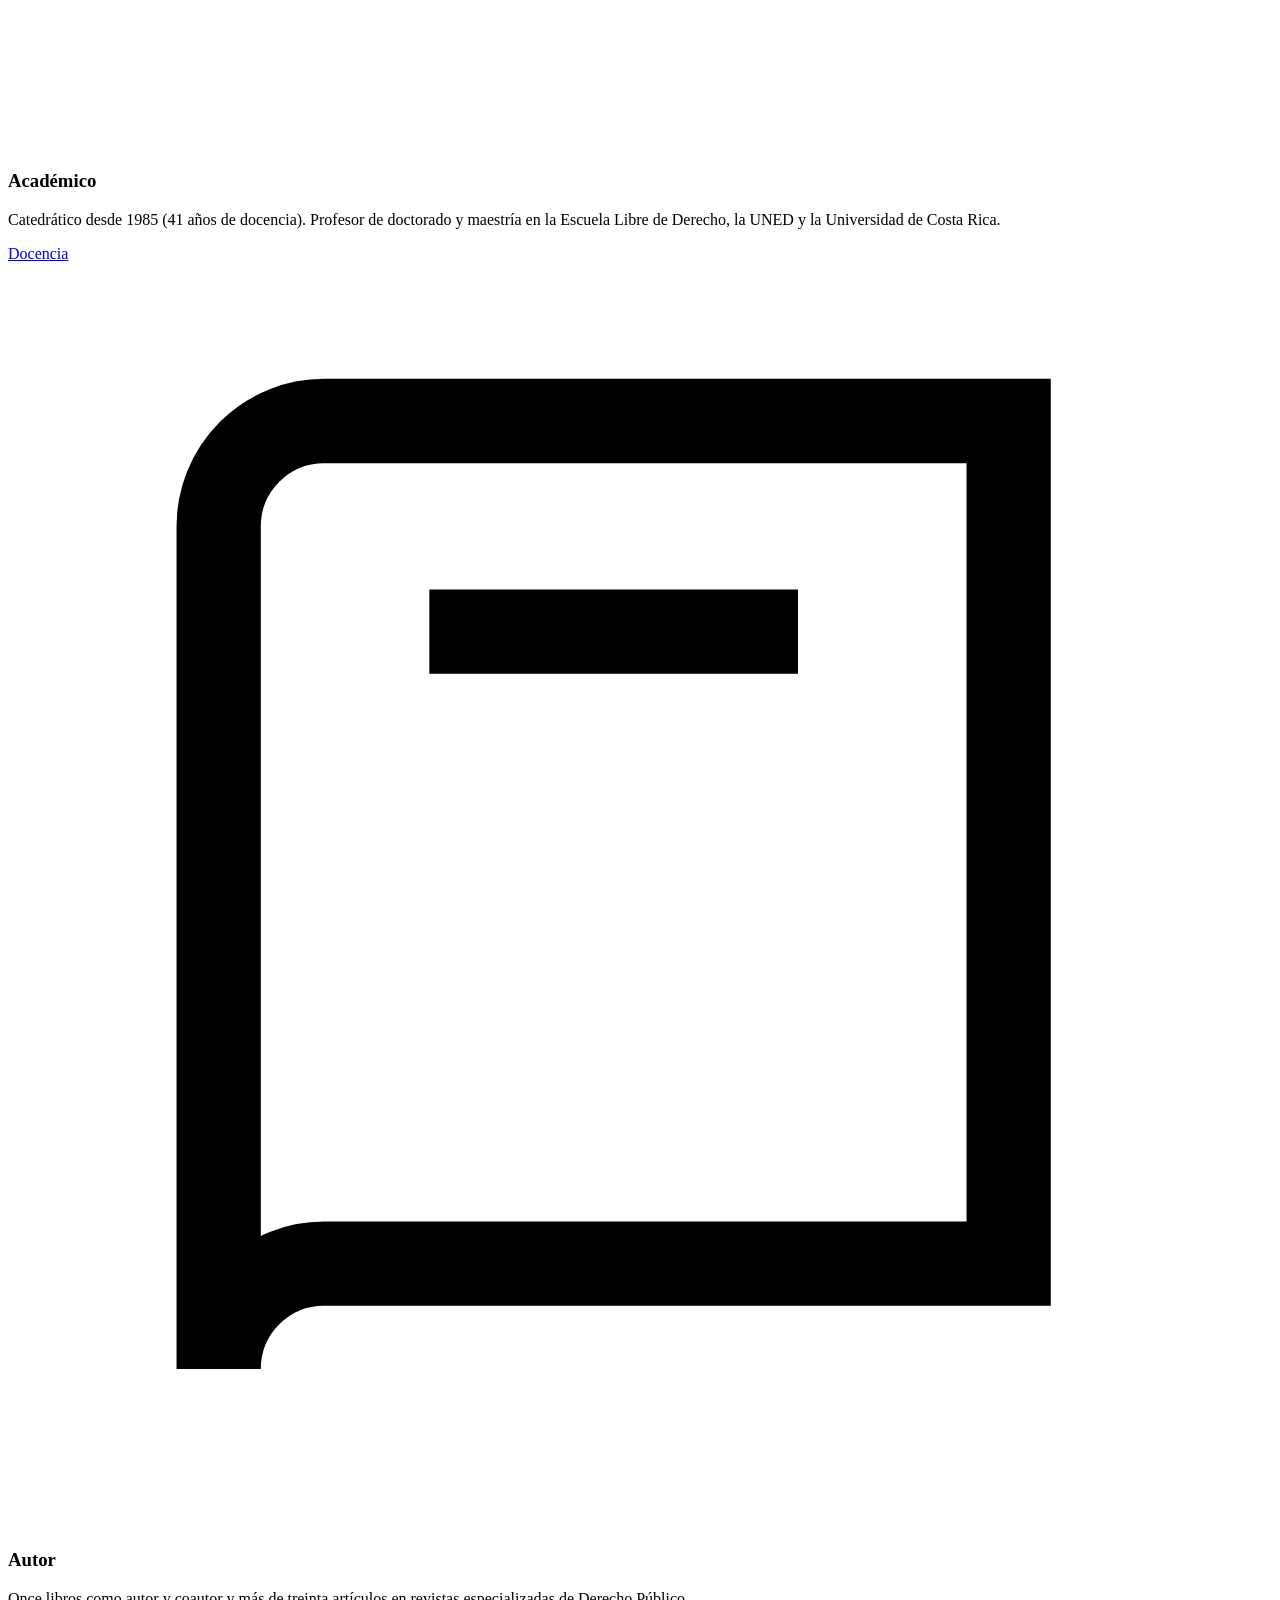
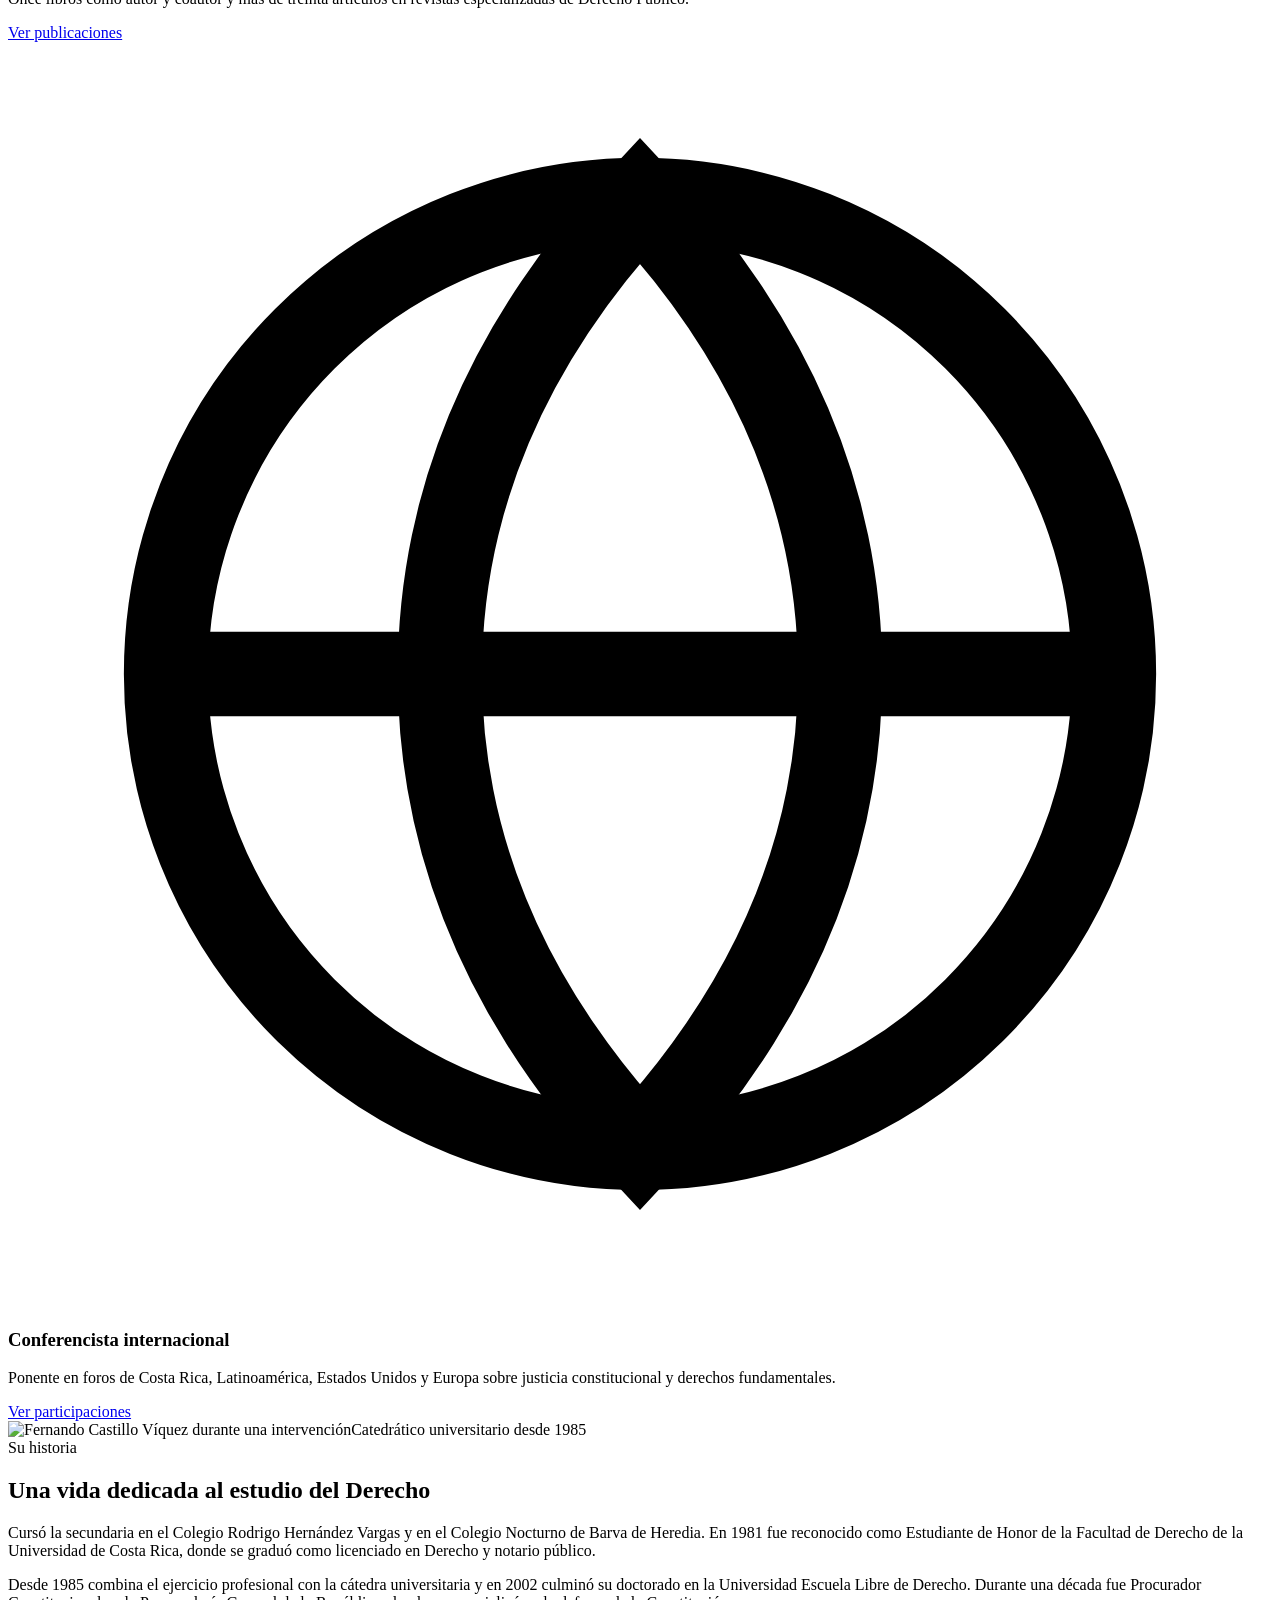
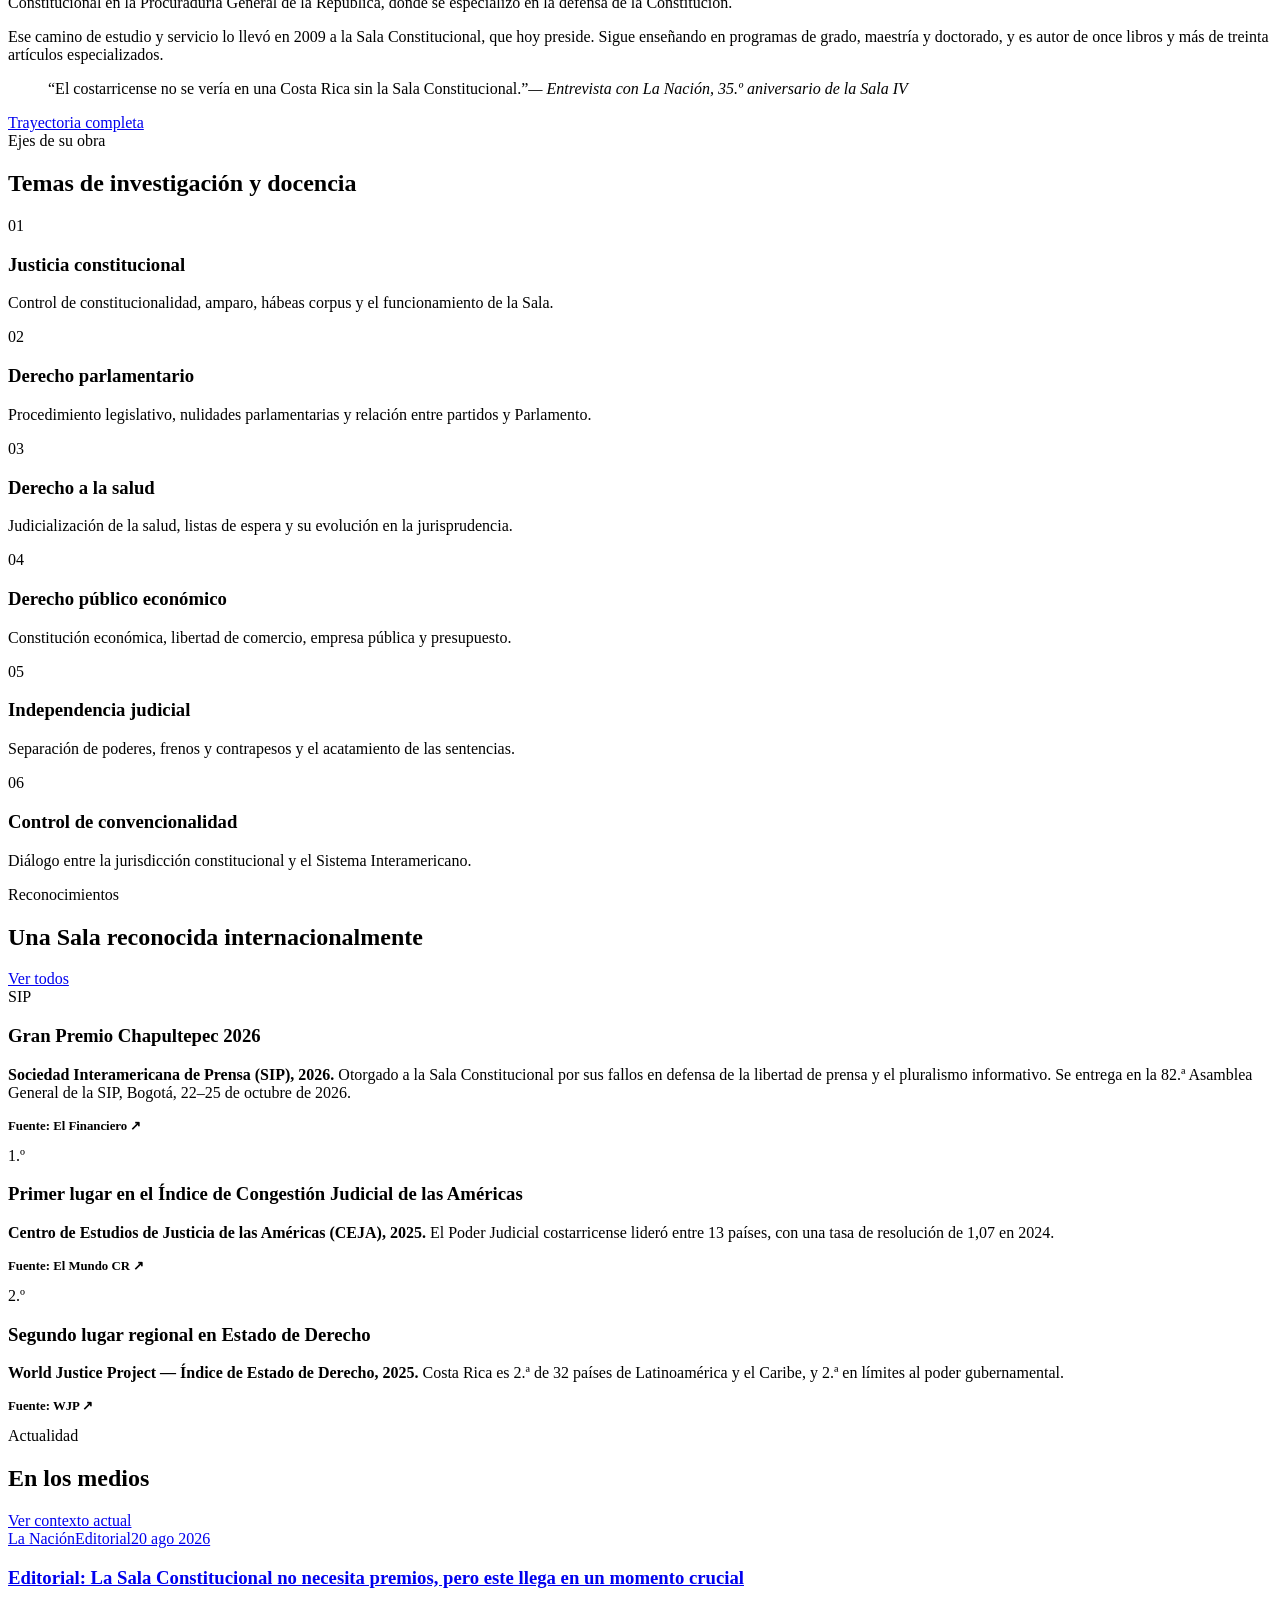
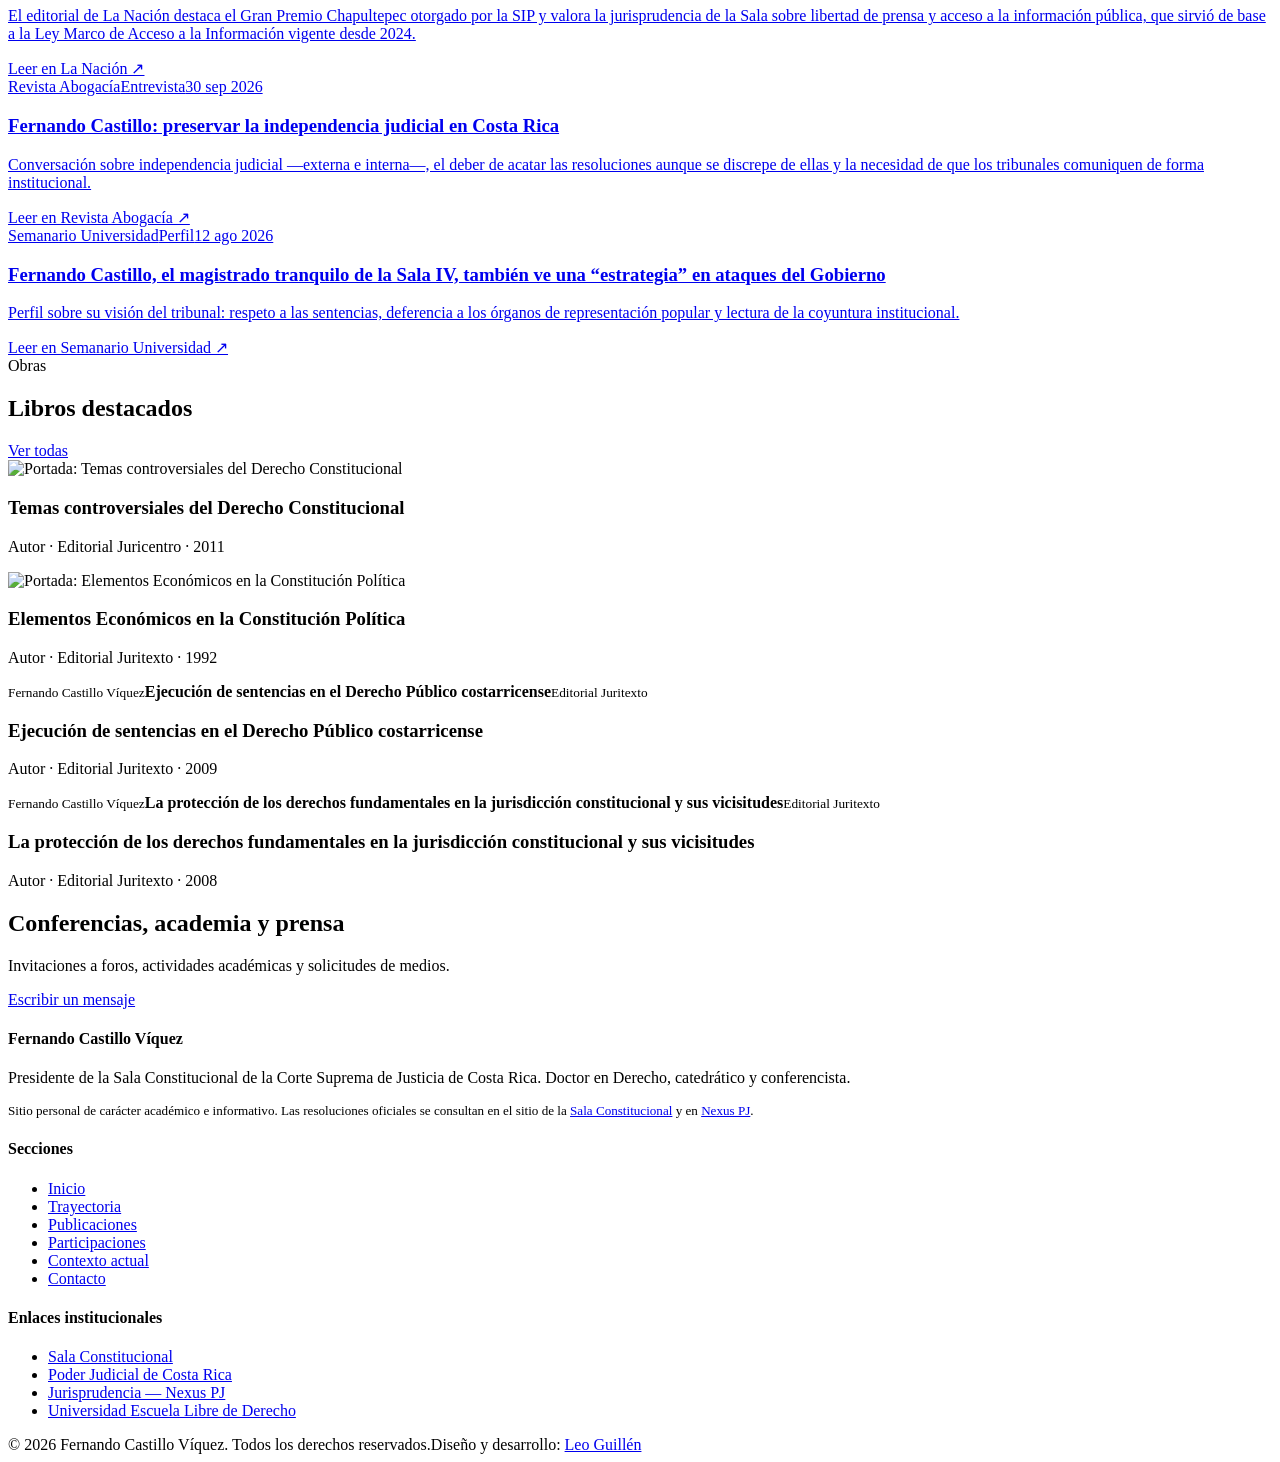
==== commit dc2cb433: "letras mejorado" ====
--- a/public/index.html
+++ b/public/index.html
@@ -43,7 +43,7 @@
 <section class="hero"><div class="wrap hero-grid">
   <div>
     <div class="eyebrow">Corte Suprema de Justicia · Costa Rica</div>
-    <h1>Fernando <em>Castillo Víquez</em></h1>
+    <h1>Fernando <span class="nowrap">Castillo Víquez</span></h1>
     <p class="lead">Presidente de la Sala Constitucional. Doctor en Derecho, catedrático universitario y autor de obras de referencia en Derecho Constitucional y Parlamentario.</p>
     <ul class="roles"><li>Magistrado Sala Constitucional</li><li>Doctor en Derecho Constitucional</li><li>Notario Público</li><li>Profesor universitario</li><li>Conferencista internacional</li></ul>
     <div class="btns"><a class="btn btn-gold" href="/trayectoria">Conocer su trayectoria</a><a class="btn btn-ghost" href="/publicaciones">Publicaciones</a></div>
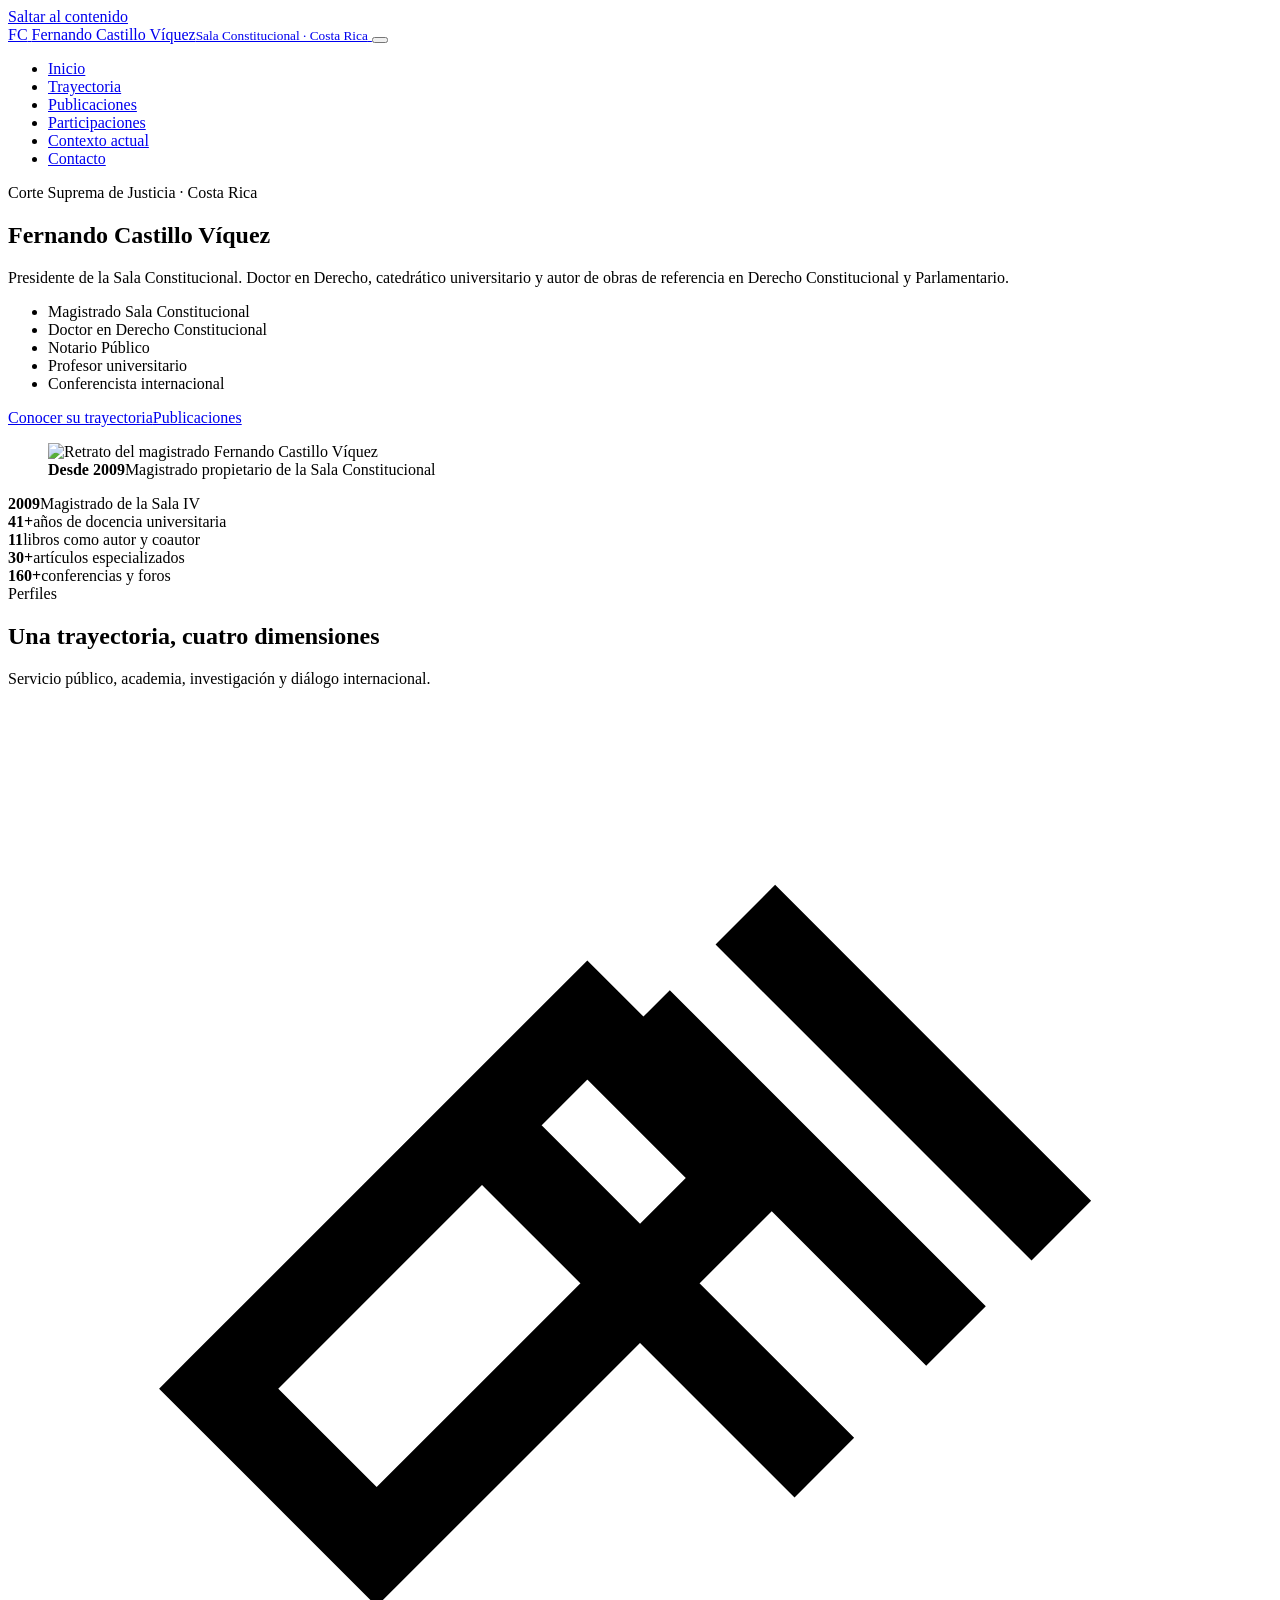
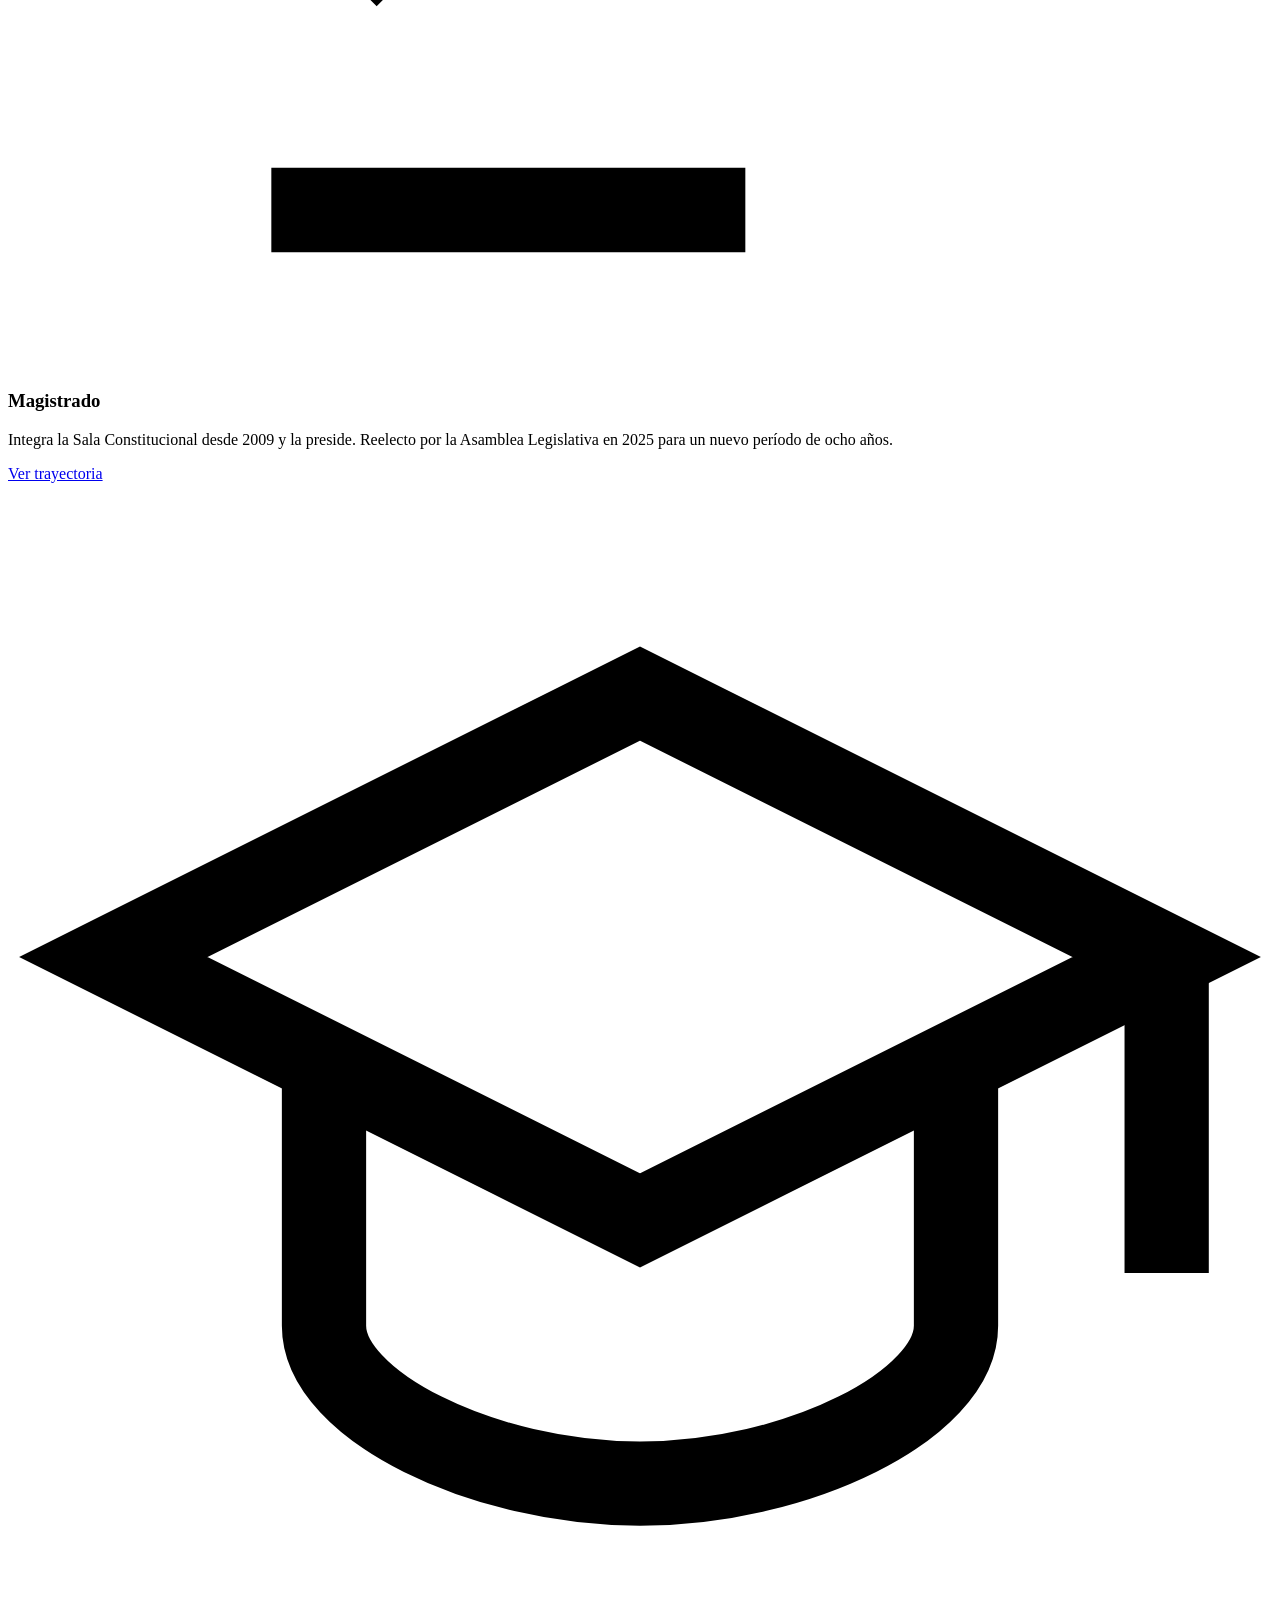
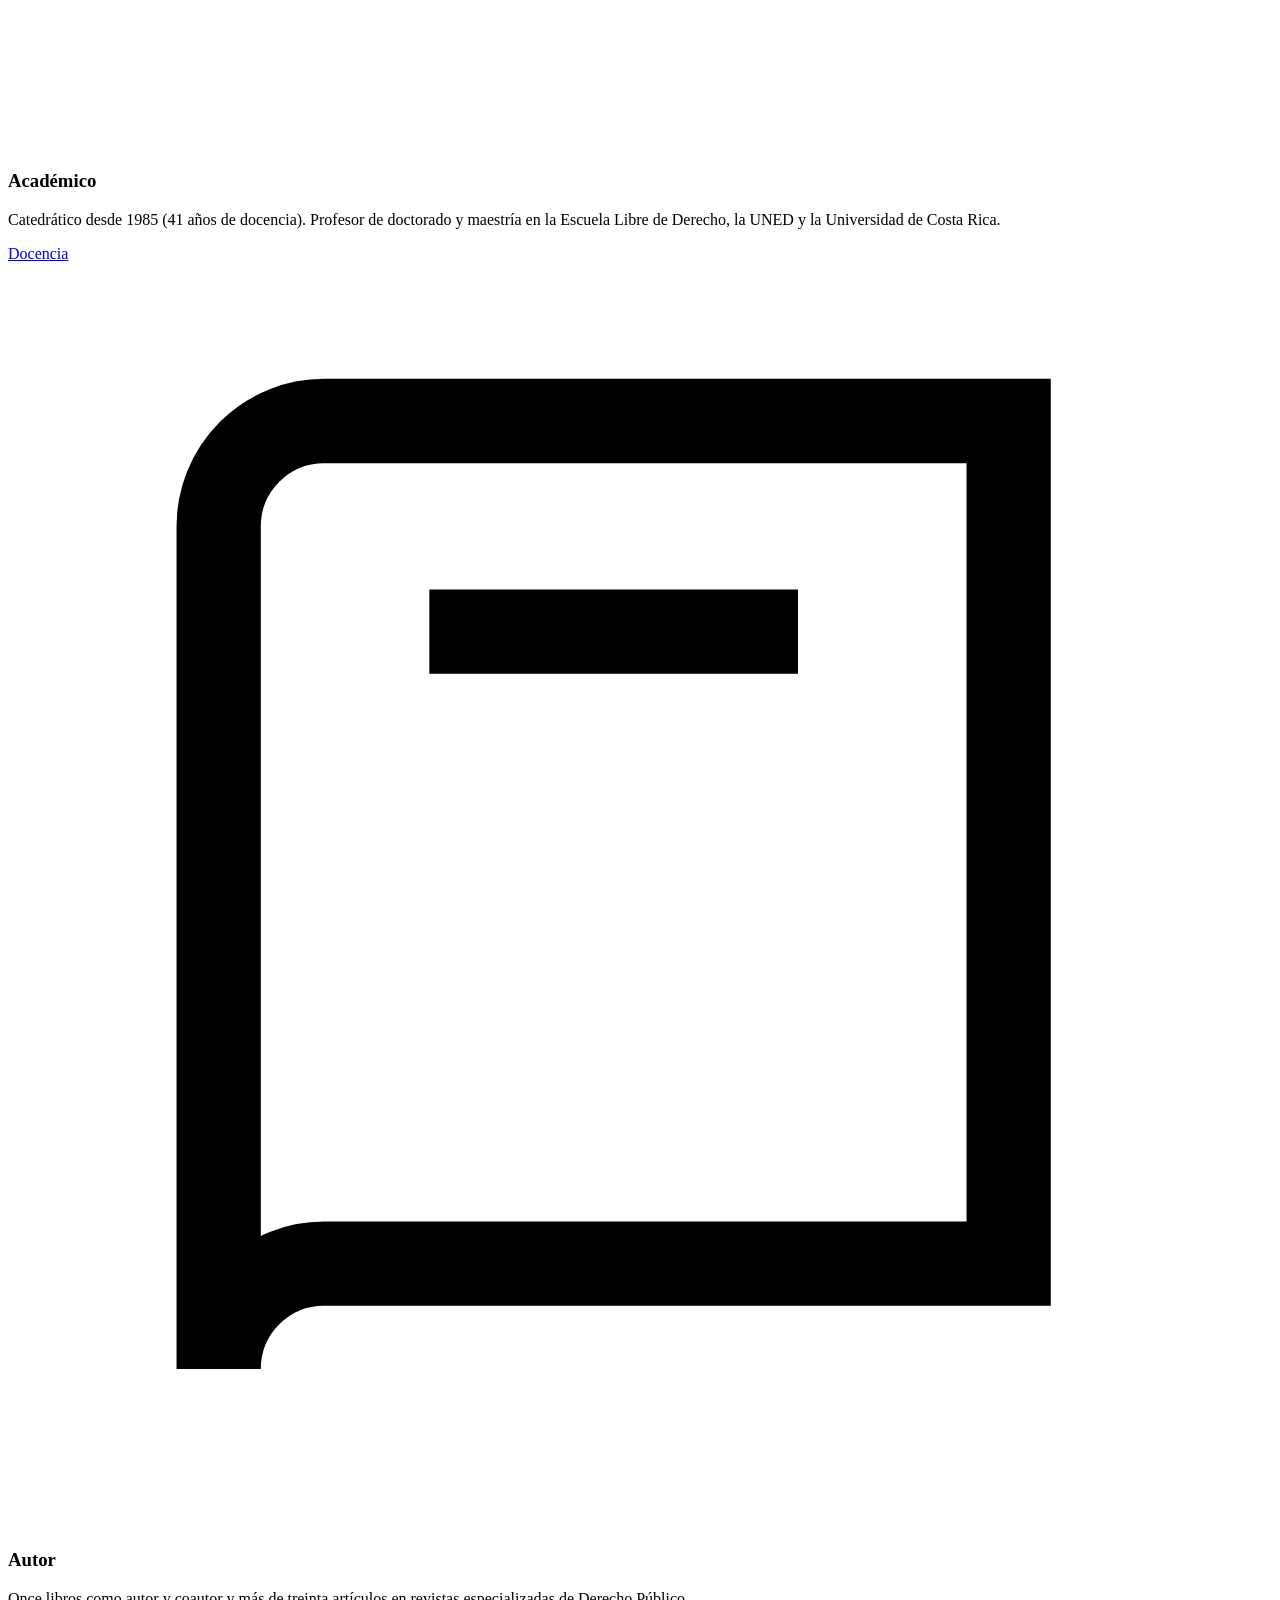
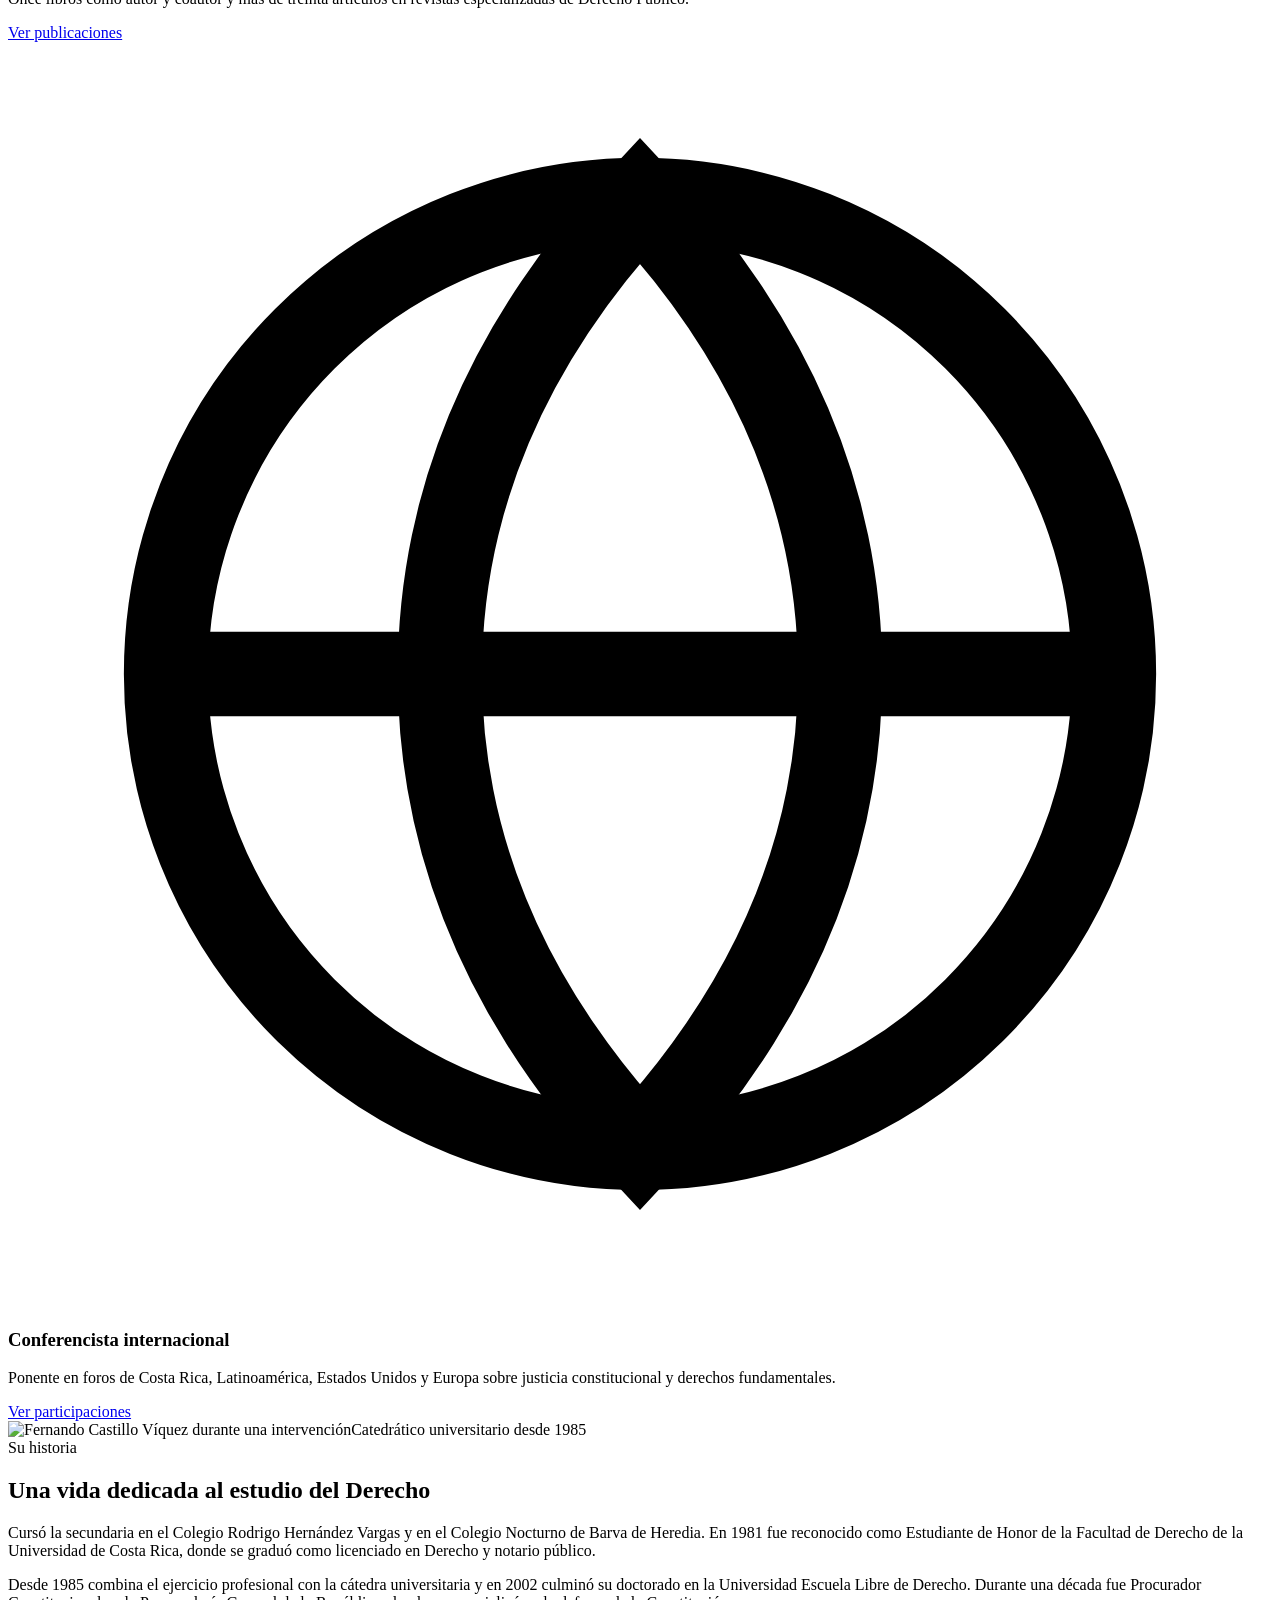
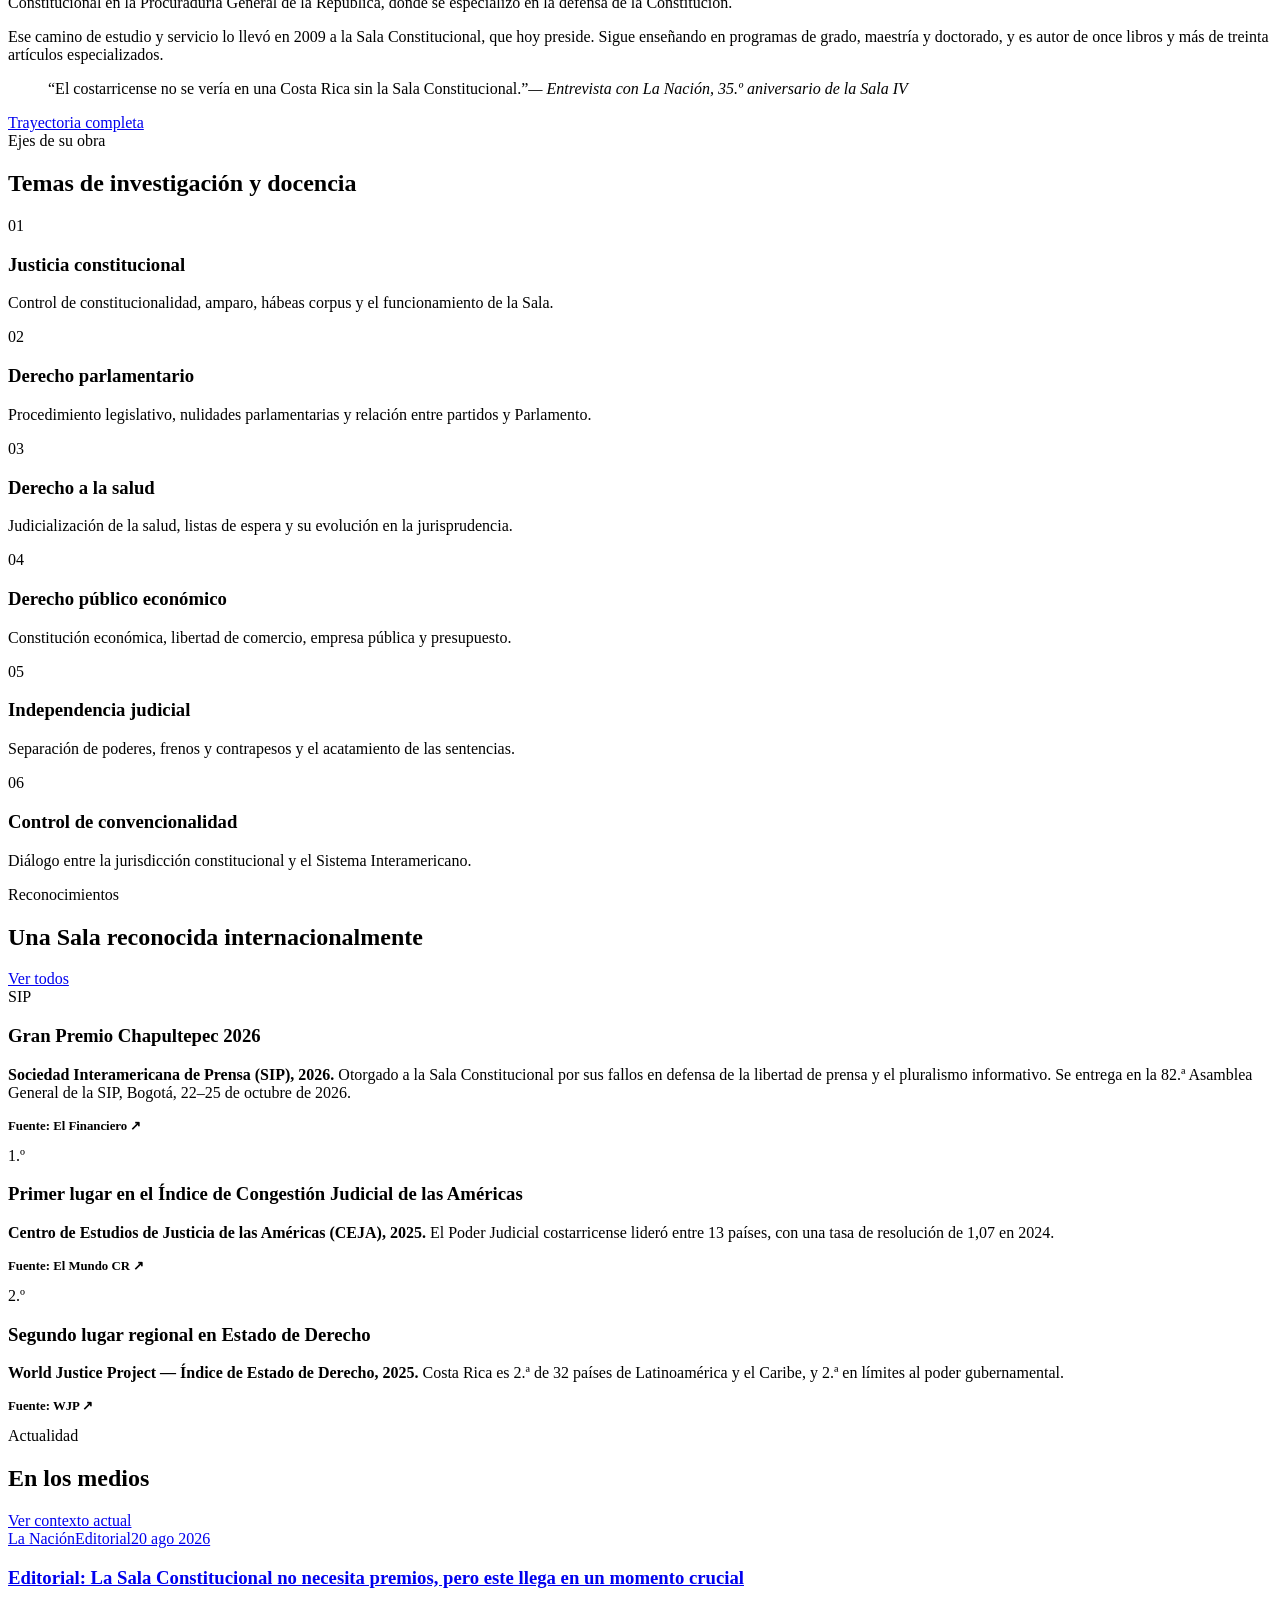
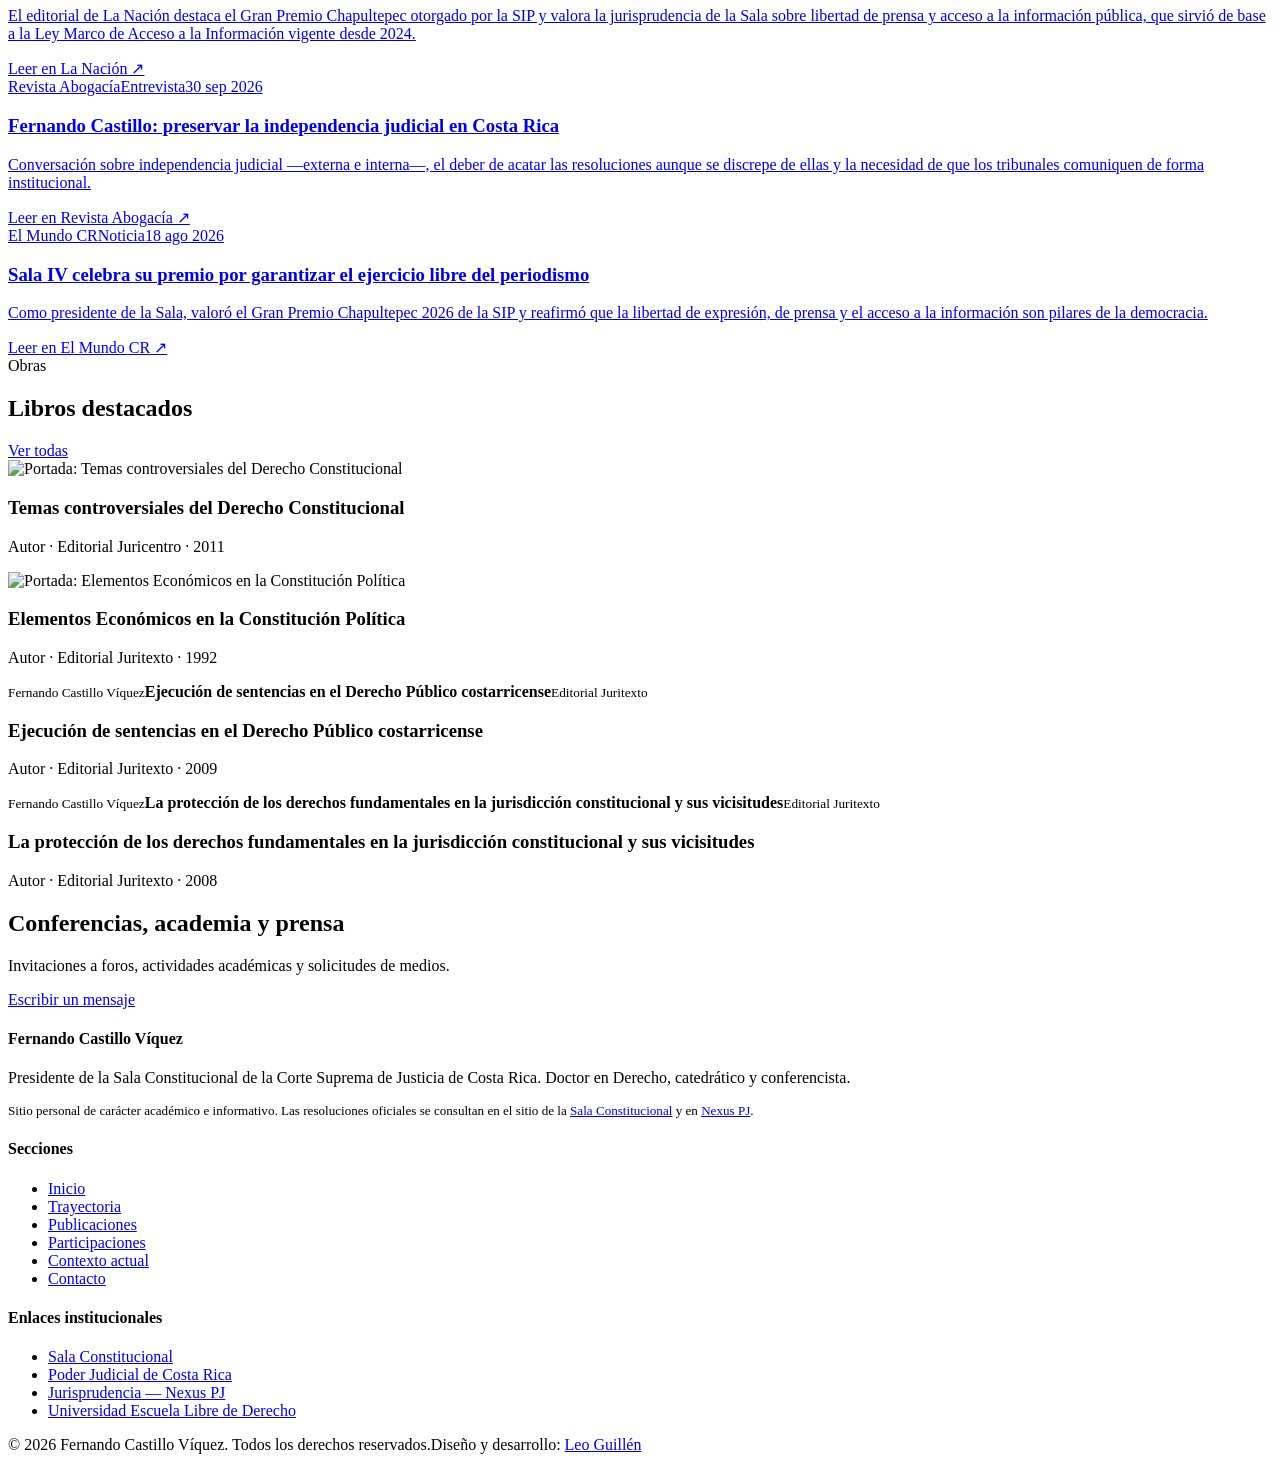
==== commit 9adfc659: "web cv actualizado" ====
--- a/public/index.html
+++ b/public/index.html
@@ -23,8 +23,8 @@
 <link rel="preload" as="image" href="/assets/img/retrato.webp" fetchpriority="high">
 <link rel="preconnect" href="https://fonts.googleapis.com"><link rel="preconnect" href="https://fonts.gstatic.com" crossorigin>
 <link href="https://fonts.googleapis.com/css2?family=Cormorant+Garamond:ital,wght@0,500;0,600;1,500&family=Inter:wght@400;500;600&display=swap" rel="stylesheet">
-<link rel="stylesheet" href="/assets/css/styles.css?v=20261011">
-<script type="application/ld+json">{"@context": "https://schema.org", "@graph": [{"@type": "WebSite", "@id": "https://www.fernandocastillocr.com/#website", "url": "https://www.fernandocastillocr.com/", "name": "Fernando Castillo Víquez", "inLanguage": "es-CR", "publisher": {"@id": "https://www.fernandocastillocr.com/#person"}, "about": {"@id": "https://www.fernandocastillocr.com/#person"}}, {"@type": "Person", "@id": "https://www.fernandocastillocr.com/#person", "name": "Fernando Castillo Víquez", "givenName": "Fernando", "familyName": "Castillo Víquez", "alternateName": ["Fernando Castillo", "Magistrado Fernando Castillo", "Fernando Castillo V."], "honorificPrefix": "Dr.", "url": "https://www.fernandocastillocr.com/", "image": {"@type": "ImageObject", "url": "https://www.fernandocastillocr.com/assets/img/retrato.webp", "width": 496, "height": 568}, "jobTitle": "Presidente de la Sala Constitucional", "description": "Magistrado propietario de la Sala Constitucional de la Corte Suprema de Justicia de Costa Rica desde 2009 y su presidente. Doctor en Derecho, catedrático universitario y autor.", "worksFor": {"@type": "GovernmentOrganization", "name": "Sala Constitucional de la Corte Suprema de Justicia de Costa Rica", "url": "https://salaconstitucional.poder-judicial.go.cr/", "parentOrganization": {"@type": "GovernmentOrganization", "name": "Poder Judicial de Costa Rica", "url": "https://pj.poder-judicial.go.cr/"}}, "hasOccupation": [{"@type": "Occupation", "name": "Magistrado"}, {"@type": "Occupation", "name": "Profesor universitario"}, {"@type": "Occupation", "name": "Notario público"}], "alumniOf": [{"@type": "CollegeOrUniversity", "name": "Universidad de Costa Rica"}, {"@type": "CollegeOrUniversity", "name": "Universidad Escuela Libre de Derecho"}], "hasCredential": [{"@type": "EducationalOccupationalCredential", "credentialCategory": "degree", "name": "Licenciatura en Derecho", "recognizedBy": {"@type": "CollegeOrUniversity", "name": "Universidad de Costa Rica"}}, {"@type": "EducationalOccupationalCredential", "credentialCategory": "degree", "name": "Doctorado en Derecho", "recognizedBy": {"@type": "CollegeOrUniversity", "name": "Universidad Escuela Libre de Derecho"}}], "birthPlace": {"@type": "Place", "name": "Heredia, Costa Rica"}, "nationality": {"@type": "Country", "name": "Costa Rica"}, "knowsLanguage": "es", "knowsAbout": ["Derecho Constitucional", "Derecho Procesal Constitucional", "Derecho Parlamentario", "Derecho Público Económico", "Derecho Administrativo", "Control de convencionalidad", "Derecho a la salud"], "subjectOf": [{"@type": "CreativeWork", "name": "Fernando Castillo: preservar la independencia judicial en Costa Rica", "url": "https://www.revistaabogacia.com/fernando-castillo-preservar-la-independencia-judicial-en-costa-rica/", "datePublished": "2026-09-30", "publisher": {"@type": "Organization", "name": "Revista Abogacía"}}, {"@type": "CreativeWork", "name": "Editorial: La Sala Constitucional no necesita premios, pero este llega en un momento crucial", "url": "https://www.nacion.com/opinion/editorial/editorial-la-sala-constitucional-no-necesita/3ZSATNQL4JAQ5A5QSL5Z6VMGBQ/story/", "datePublished": "2026-08-20", "publisher": {"@type": "Organization", "name": "La Nación"}}, {"@type": "CreativeWork", "name": "Fernando Castillo, el magistrado tranquilo de la Sala IV, también ve una “estrategia” en ataques del Gobierno", "url": "https://semanariouniversidad.com/pais/fernando-castillo-el-magistrado-tranquilo-de-la-sala-iv-tambien-ve-una-estrategia-en-ataques-del-gobierno/", "datePublished": "2026-08-12", "publisher": {"@type": "Organization", "name": "Semanario Universidad"}}, {"@type": "CreativeWork", "name": "Magistrado Fernando Castillo: ‘La Sala no puede dar un golpe de Estado, los términos se han equivocado’", "url": "https://www.nacion.com/politica/magistrado-fernando-castillo-la-sala-no-puede-dar/HDDXQT6OJNHUJPCTBT25O3FYCQ/story/", "datePublished": "2026-08-05", "publisher": {"@type": "Organization", "name": "La Nación"}}, {"@type": "CreativeWork", "name": "“No soy una persona con pedigrí judicial”, afirma presidente de Sala Constitucional", "url": "https://www.teletica.com/entrevistas/no-soy-una-persona-con-pedigri-judicial-afirma-presidente-de-sala-constitucional_397880", "datePublished": "2025-11-30", "publisher": {"@type": "Organization", "name": "Teletica"}}, {"@type": "CreativeWork", "name": "Fernando Castillo Víquez es juramentado por un nuevo periodo de ocho años en la Sala Constitucional", "url": "https://salaconstitucional.poder-judicial.go.cr/index.php/sala-de-prensa/comunicados/fernando-castillo-viquez-es-juramentado-por-un-nuevo-periodo-de-ocho-anos-en-la-sala-constitucional", "datePublished": "2025-11-17", "publisher": {"@type": "Organization", "name": "Sala Constitucional"}}, {"@type": "CreativeWork", "name": "Fernando Castillo, presidente de la Sala IV, reelecto magistrado por ocho años más", "url": "https://delfino.cr/2025/11/fernando-castillo-presidente-de-la-sala-iv-reelecto-magistrado-por-ocho-anos-mas", "datePublished": "2025-11-11", "publisher": {"@type": "Organization", "name": "Delfino.cr"}}, {"@type": "CreativeWork", "name": "Magistrado Fernando Castillo recibe reconocimiento por su destacada trayectoria académica y labor docente", "url": "https://elmundo.cr/costa-rica/magistrado-fernando-castillo-recibe-reconocimiento-por-su-destacada-trayectoria-academica-y-labor-docente/", "datePublished": "2024-07-22", "publisher": {"@type": "Organization", "name": "El Mundo CR"}}]}, {"@type": "ProfilePage", "@id": "https://www.fernandocastillocr.com/#webpage", "url": "https://www.fernandocastillocr.com/", "name": "Magistrado Fernando Castillo Víquez | Sala Constitucional", "description": "Sitio oficial del magistrado Fernando Castillo Víquez, presidente de la Sala Constitucional de Costa Rica: trayectoria, libros, conferencias y prensa.", "inLanguage": "es-CR", "isPartOf": {"@id": "https://www.fernandocastillocr.com/#website"}, "about": {"@id": "https://www.fernandocastillocr.com/#person"}, "dateModified": "2026-10-11", "primaryImageOfPage": {"@type": "ImageObject", "url": "https://www.fernandocastillocr.com/assets/img/og-image.jpg", "width": 1200, "height": 630}, "mainEntity": {"@id": "https://www.fernandocastillocr.com/#person"}}]}</script>
+<link rel="stylesheet" href="/assets/css/styles.css?v=20261014">
+<script type="application/ld+json">{"@context": "https://schema.org", "@graph": [{"@type": "WebSite", "@id": "https://www.fernandocastillocr.com/#website", "url": "https://www.fernandocastillocr.com/", "name": "Fernando Castillo Víquez", "inLanguage": "es-CR", "publisher": {"@id": "https://www.fernandocastillocr.com/#person"}, "about": {"@id": "https://www.fernandocastillocr.com/#person"}}, {"@type": "Person", "@id": "https://www.fernandocastillocr.com/#person", "name": "Fernando Castillo Víquez", "givenName": "Fernando", "familyName": "Castillo Víquez", "alternateName": ["Fernando Castillo", "Magistrado Fernando Castillo", "Fernando Castillo V."], "honorificPrefix": "Dr.", "url": "https://www.fernandocastillocr.com/", "image": {"@type": "ImageObject", "url": "https://www.fernandocastillocr.com/assets/img/retrato.webp", "width": 496, "height": 568}, "jobTitle": "Presidente de la Sala Constitucional", "description": "Magistrado propietario de la Sala Constitucional de la Corte Suprema de Justicia de Costa Rica desde 2009 y su presidente. Doctor en Derecho, catedrático universitario y autor.", "worksFor": {"@type": "GovernmentOrganization", "name": "Sala Constitucional de la Corte Suprema de Justicia de Costa Rica", "url": "https://salaconstitucional.poder-judicial.go.cr/", "parentOrganization": {"@type": "GovernmentOrganization", "name": "Poder Judicial de Costa Rica", "url": "https://pj.poder-judicial.go.cr/"}}, "hasOccupation": [{"@type": "Occupation", "name": "Magistrado"}, {"@type": "Occupation", "name": "Profesor universitario"}, {"@type": "Occupation", "name": "Notario público"}], "alumniOf": [{"@type": "CollegeOrUniversity", "name": "Universidad de Costa Rica"}, {"@type": "CollegeOrUniversity", "name": "Universidad Escuela Libre de Derecho"}], "hasCredential": [{"@type": "EducationalOccupationalCredential", "credentialCategory": "degree", "name": "Licenciatura en Derecho", "recognizedBy": {"@type": "CollegeOrUniversity", "name": "Universidad de Costa Rica"}}, {"@type": "EducationalOccupationalCredential", "credentialCategory": "degree", "name": "Doctorado en Derecho", "recognizedBy": {"@type": "CollegeOrUniversity", "name": "Universidad Escuela Libre de Derecho"}}], "birthPlace": {"@type": "Place", "name": "Heredia, Costa Rica"}, "nationality": {"@type": "Country", "name": "Costa Rica"}, "knowsLanguage": "es", "knowsAbout": ["Derecho Constitucional", "Derecho Procesal Constitucional", "Derecho Parlamentario", "Derecho Público Económico", "Derecho Administrativo", "Control de convencionalidad", "Derecho a la salud"], "subjectOf": [{"@type": "CreativeWork", "name": "Fernando Castillo: preservar la independencia judicial en Costa Rica", "url": "https://www.revistaabogacia.com/fernando-castillo-preservar-la-independencia-judicial-en-costa-rica/", "datePublished": "2026-09-30", "publisher": {"@type": "Organization", "name": "Revista Abogacía"}}, {"@type": "CreativeWork", "name": "Editorial: La Sala Constitucional no necesita premios, pero este llega en un momento crucial", "url": "https://www.nacion.com/opinion/editorial/editorial-la-sala-constitucional-no-necesita/3ZSATNQL4JAQ5A5QSL5Z6VMGBQ/story/", "datePublished": "2026-08-20", "publisher": {"@type": "Organization", "name": "La Nación"}}, {"@type": "CreativeWork", "name": "Sala IV celebra su premio por garantizar el ejercicio libre del periodismo", "url": "https://elmundo.cr/costa-rica/sala-iv-celebra-su-premio-por-garantizar-el-ejercicio-libre-del-periodismo/", "datePublished": "2026-08-18", "publisher": {"@type": "Organization", "name": "El Mundo CR"}}, {"@type": "CreativeWork", "name": "Fernando Castillo, el magistrado tranquilo de la Sala IV, también ve una “estrategia” en ataques del Gobierno", "url": "https://semanariouniversidad.com/pais/fernando-castillo-el-magistrado-tranquilo-de-la-sala-iv-tambien-ve-una-estrategia-en-ataques-del-gobierno/", "datePublished": "2026-08-12", "publisher": {"@type": "Organization", "name": "Semanario Universidad"}}, {"@type": "CreativeWork", "name": "Magistrado Fernando Castillo: ‘La Sala no puede dar un golpe de Estado, los términos se han equivocado’", "url": "https://www.nacion.com/politica/magistrado-fernando-castillo-la-sala-no-puede-dar/HDDXQT6OJNHUJPCTBT25O3FYCQ/story/", "datePublished": "2026-08-05", "publisher": {"@type": "Organization", "name": "La Nación"}}, {"@type": "CreativeWork", "name": "Diputados pueden devolver lista de candidaturas de magistrados «siempre y cuando nos digan la justificación»", "url": "https://semanariouniversidad.com/?p=388641", "datePublished": "2026-08-05", "publisher": {"@type": "Organization", "name": "Semanario Universidad"}}, {"@type": "CreativeWork", "name": "Presidente de Sala IV lamenta falta de nombramiento de suplentes, pero confía en pronto acuerdo", "url": "https://semanariouniversidad.com/sin-categoria/presidente-de-sala-iv-lamenta-falta-de-nombramiento-de-suplentes-pero-confia-en-pronto-acuerdo-creo-que-las-personas-son-seres-racionales/", "datePublished": "2026-05-29", "publisher": {"@type": "Organization", "name": "Semanario Universidad"}}, {"@type": "CreativeWork", "name": "“No soy una persona con pedigrí judicial”, afirma presidente de Sala Constitucional", "url": "https://www.teletica.com/entrevistas/no-soy-una-persona-con-pedigri-judicial-afirma-presidente-de-sala-constitucional_397880", "datePublished": "2025-11-30", "publisher": {"@type": "Organization", "name": "Teletica"}}, {"@type": "CreativeWork", "name": "Fernando Castillo Víquez es juramentado por un nuevo periodo de ocho años en la Sala Constitucional", "url": "https://salaconstitucional.poder-judicial.go.cr/index.php/sala-de-prensa/comunicados/fernando-castillo-viquez-es-juramentado-por-un-nuevo-periodo-de-ocho-anos-en-la-sala-constitucional", "datePublished": "2025-11-17", "publisher": {"@type": "Organization", "name": "Sala Constitucional"}}, {"@type": "CreativeWork", "name": "Fernando Castillo, presidente de la Sala IV, reelecto magistrado por ocho años más", "url": "https://delfino.cr/2025/11/fernando-castillo-presidente-de-la-sala-iv-reelecto-magistrado-por-ocho-anos-mas", "datePublished": "2025-11-11", "publisher": {"@type": "Organization", "name": "Delfino.cr"}}, {"@type": "CreativeWork", "name": "35 aniversario de la Sala Constitucional", "url": "https://derecho.ucr.ac.cr/sites/default/files/events/documentos/Programa_35_aniversario_Sala_Constitucional.pdf", "datePublished": "2024-09-24", "publisher": {"@type": "Organization", "name": "Facultad de Derecho, UCR"}}, {"@type": "CreativeWork", "name": "Prólogo al número monográfico «Modelos de justicia constitucional (Derecho comparado)»", "url": "https://revistasalacons.poder-judicial.go.cr/images/2024/Articulos/PDF/Revista_Sala_Constitucional_Nro._6.pdf", "datePublished": "2024-09-01", "publisher": {"@type": "Organization", "name": "Revista de la Sala Constitucional"}}, {"@type": "CreativeWork", "name": "Magistrado Fernando Castillo recibe reconocimiento por su destacada trayectoria académica y labor docente", "url": "https://elmundo.cr/costa-rica/magistrado-fernando-castillo-recibe-reconocimiento-por-su-destacada-trayectoria-academica-y-labor-docente/", "datePublished": "2024-07-22", "publisher": {"@type": "Organization", "name": "El Mundo CR"}}, {"@type": "CreativeWork", "name": "Medio siglo de la Convención Americana sobre Derechos Humanos", "url": "https://www.upf.edu/documents/6764143/227241121/Programa_50_CIDH_Definitiu.pdf/cbd1e01d-eb46-27e8-7c2a-00a1761c90ec", "datePublished": "2019-11-15", "publisher": {"@type": "Organization", "name": "Universitat Pompeu Fabra · Corte IDH"}}, {"@type": "CreativeWork", "name": "Costa Rica designa a sus representantes ante la Comisión de Venecia", "url": "https://www.coe.int/en/web/venice-commission/-/event-2278", "datePublished": "2016-08-21", "publisher": {"@type": "Organization", "name": "Comisión de Venecia (Consejo de Europa)"}}, {"@type": "CreativeWork", "name": "«La mayor sabiduría es saber elegir a los mejores para jueces constitucionales»", "url": "https://acento.com.do/actualidad/la-mayor-sabiduria-es-saber-elegir-a-los-mejores-para-jueces-constitucionales-7301.html", "datePublished": "2011-09-20", "publisher": {"@type": "Organization", "name": "Acento (República Dominicana)"}}]}, {"@type": "ProfilePage", "@id": "https://www.fernandocastillocr.com/#webpage", "url": "https://www.fernandocastillocr.com/", "name": "Magistrado Fernando Castillo Víquez | Sala Constitucional", "description": "Sitio oficial del magistrado Fernando Castillo Víquez, presidente de la Sala Constitucional de Costa Rica: trayectoria, libros, conferencias y prensa.", "inLanguage": "es-CR", "isPartOf": {"@id": "https://www.fernandocastillocr.com/#website"}, "about": {"@id": "https://www.fernandocastillocr.com/#person"}, "dateModified": "2026-10-14", "primaryImageOfPage": {"@type": "ImageObject", "url": "https://www.fernandocastillocr.com/assets/img/og-image.jpg", "width": 1200, "height": 630}, "mainEntity": {"@id": "https://www.fernandocastillocr.com/#person"}}]}</script>
 </head>
 <body>
 <a class="skip" href="#main">Saltar al contenido</a>
@@ -57,7 +57,7 @@
   <div class="stat"><b data-count="41" data-since="1985" data-suffix="+">41+</b><span>años de docencia universitaria</span></div>
   <div class="stat"><b data-count="11">11</b><span>libros como autor y coautor</span></div>
   <div class="stat"><b data-count="30" data-suffix="+">30+</b><span>artículos especializados</span></div>
-  <div class="stat"><b data-count="90" data-suffix="+">90+</b><span>conferencias y foros</span></div>
+  <div class="stat"><b data-count="160" data-suffix="+">160+</b><span>conferencias y foros</span></div>
 </div></section>
 
 <section class="block"><div class="wrap">
@@ -95,9 +95,9 @@
 <div class="meta"><span>La Nación</span><i></i><span>Editorial</span><i></i><span>20 ago 2026</span></div>
 <h3>Editorial: La Sala Constitucional no necesita premios, pero este llega en un momento crucial</h3><p>El editorial de La Nación destaca el Gran Premio Chapultepec otorgado por la SIP y valora la jurisprudencia de la Sala sobre libertad de prensa y acceso a la información pública, que sirvió de base a la Ley Marco de Acceso a la Información vigente desde 2024.</p><span class="go">Leer en La Nación ↗</span></a><a class="news reveal" href="https://www.revistaabogacia.com/fernando-castillo-preservar-la-independencia-judicial-en-costa-rica/" target="_blank" rel="noopener">
 <div class="meta"><span>Revista Abogacía</span><i></i><span>Entrevista</span><i></i><span>30 sep 2026</span></div>
-<h3>Fernando Castillo: preservar la independencia judicial en Costa Rica</h3><p>Conversación sobre independencia judicial —externa e interna—, el deber de acatar las resoluciones aunque se discrepe de ellas y la necesidad de que los tribunales comuniquen de forma institucional.</p><span class="go">Leer en Revista Abogacía ↗</span></a><a class="news reveal" href="https://semanariouniversidad.com/pais/fernando-castillo-el-magistrado-tranquilo-de-la-sala-iv-tambien-ve-una-estrategia-en-ataques-del-gobierno/" target="_blank" rel="noopener">
-<div class="meta"><span>Semanario Universidad</span><i></i><span>Perfil</span><i></i><span>12 ago 2026</span></div>
-<h3>Fernando Castillo, el magistrado tranquilo de la Sala IV, también ve una “estrategia” en ataques del Gobierno</h3><p>Perfil sobre su visión del tribunal: respeto a las sentencias, deferencia a los órganos de representación popular y lectura de la coyuntura institucional.</p><span class="go">Leer en Semanario Universidad ↗</span></a></div>
+<h3>Fernando Castillo: preservar la independencia judicial en Costa Rica</h3><p>Conversación sobre independencia judicial —externa e interna—, el deber de acatar las resoluciones aunque se discrepe de ellas y la necesidad de que los tribunales comuniquen de forma institucional.</p><span class="go">Leer en Revista Abogacía ↗</span></a><a class="news reveal" href="https://elmundo.cr/costa-rica/sala-iv-celebra-su-premio-por-garantizar-el-ejercicio-libre-del-periodismo/" target="_blank" rel="noopener">
+<div class="meta"><span>El Mundo CR</span><i></i><span>Noticia</span><i></i><span>18 ago 2026</span></div>
+<h3>Sala IV celebra su premio por garantizar el ejercicio libre del periodismo</h3><p>Como presidente de la Sala, valoró el Gran Premio Chapultepec 2026 de la SIP y reafirmó que la libertad de expresión, de prensa y el acceso a la información son pilares de la democracia.</p><span class="go">Leer en El Mundo CR ↗</span></a></div>
 </div></section>
 
 <section class="block"><div class="wrap">
@@ -129,6 +129,6 @@
     <div class="foot-bottom"><span>© <span id="yr">2026</span> Fernando Castillo Víquez. Todos los derechos reservados.</span><span>Diseño y desarrollo: <a href="https://leoguillen.com" rel="noopener">Leo Guillén</a></span></div>
   </div>
 </footer>
-<script src="/assets/js/main.js?v=20261011" defer></script>
+<script src="/assets/js/main.js?v=20261014" defer></script>
 </body>
 </html>
